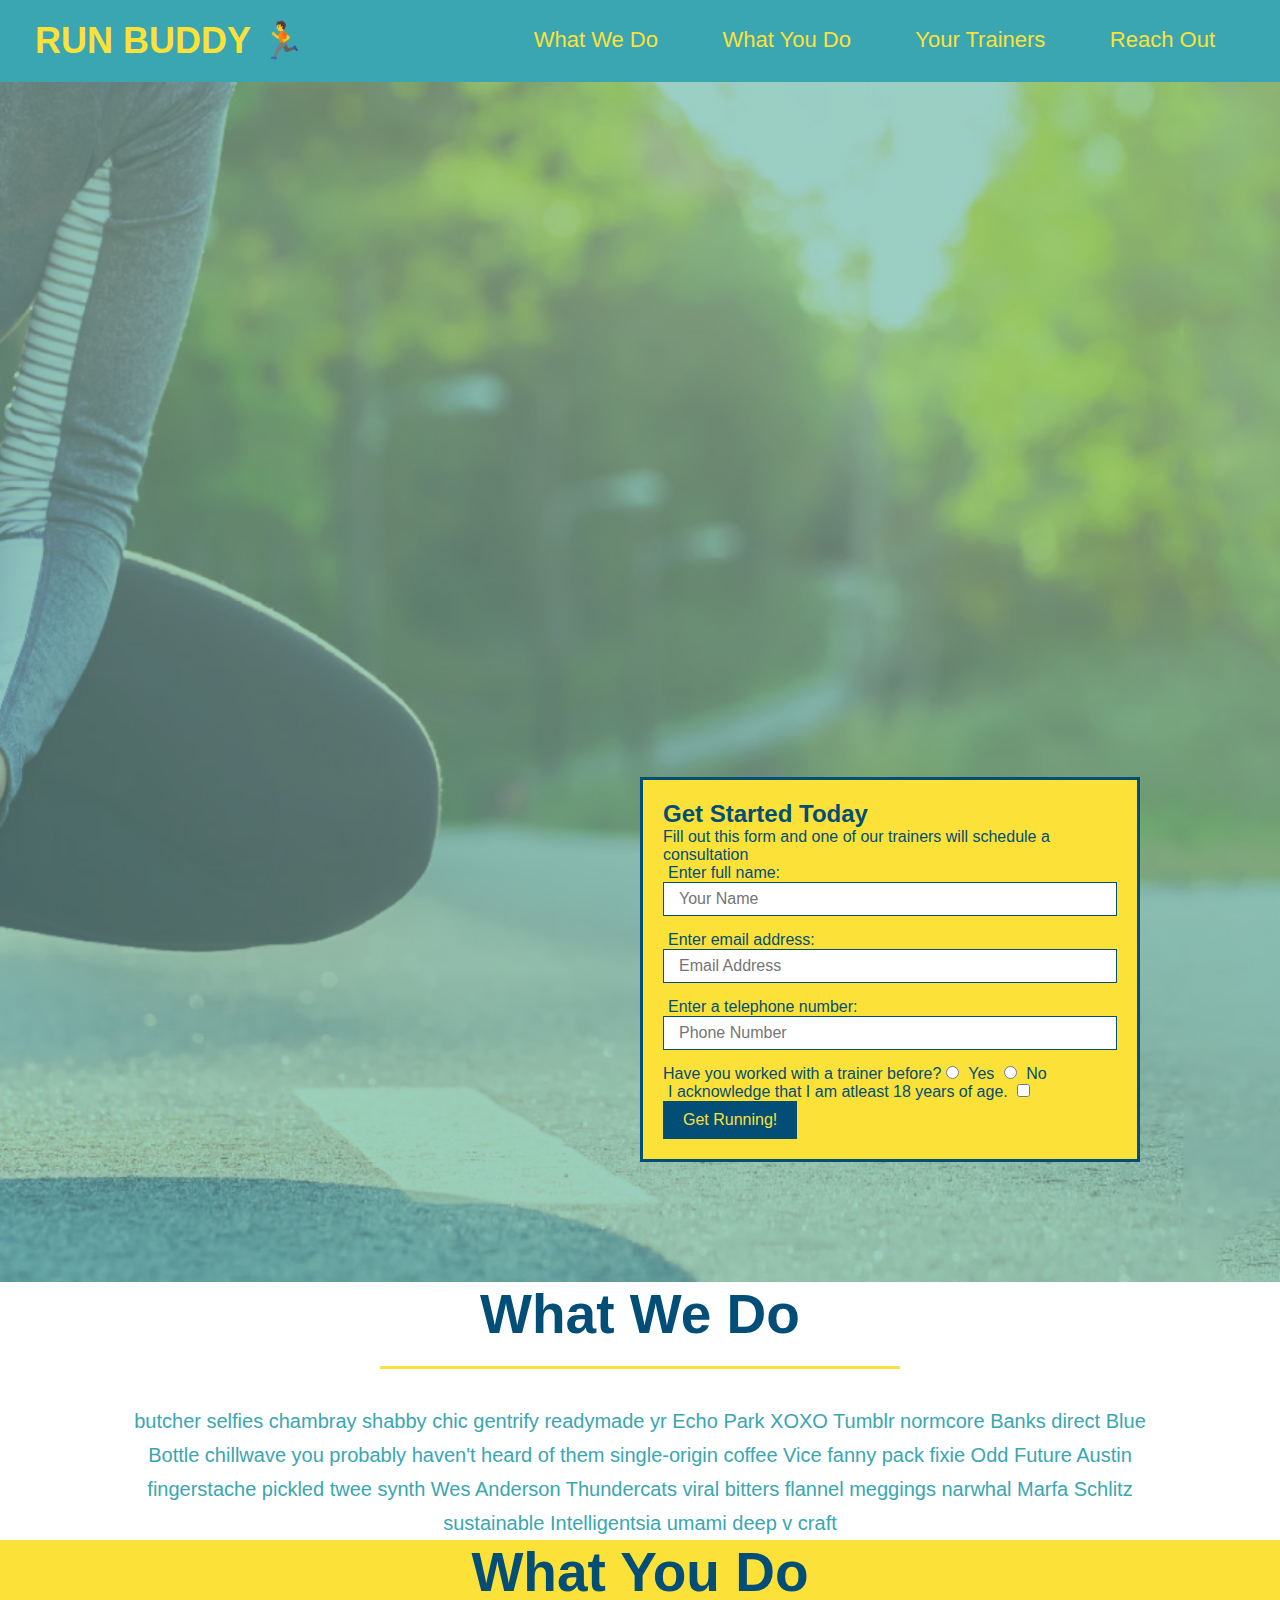
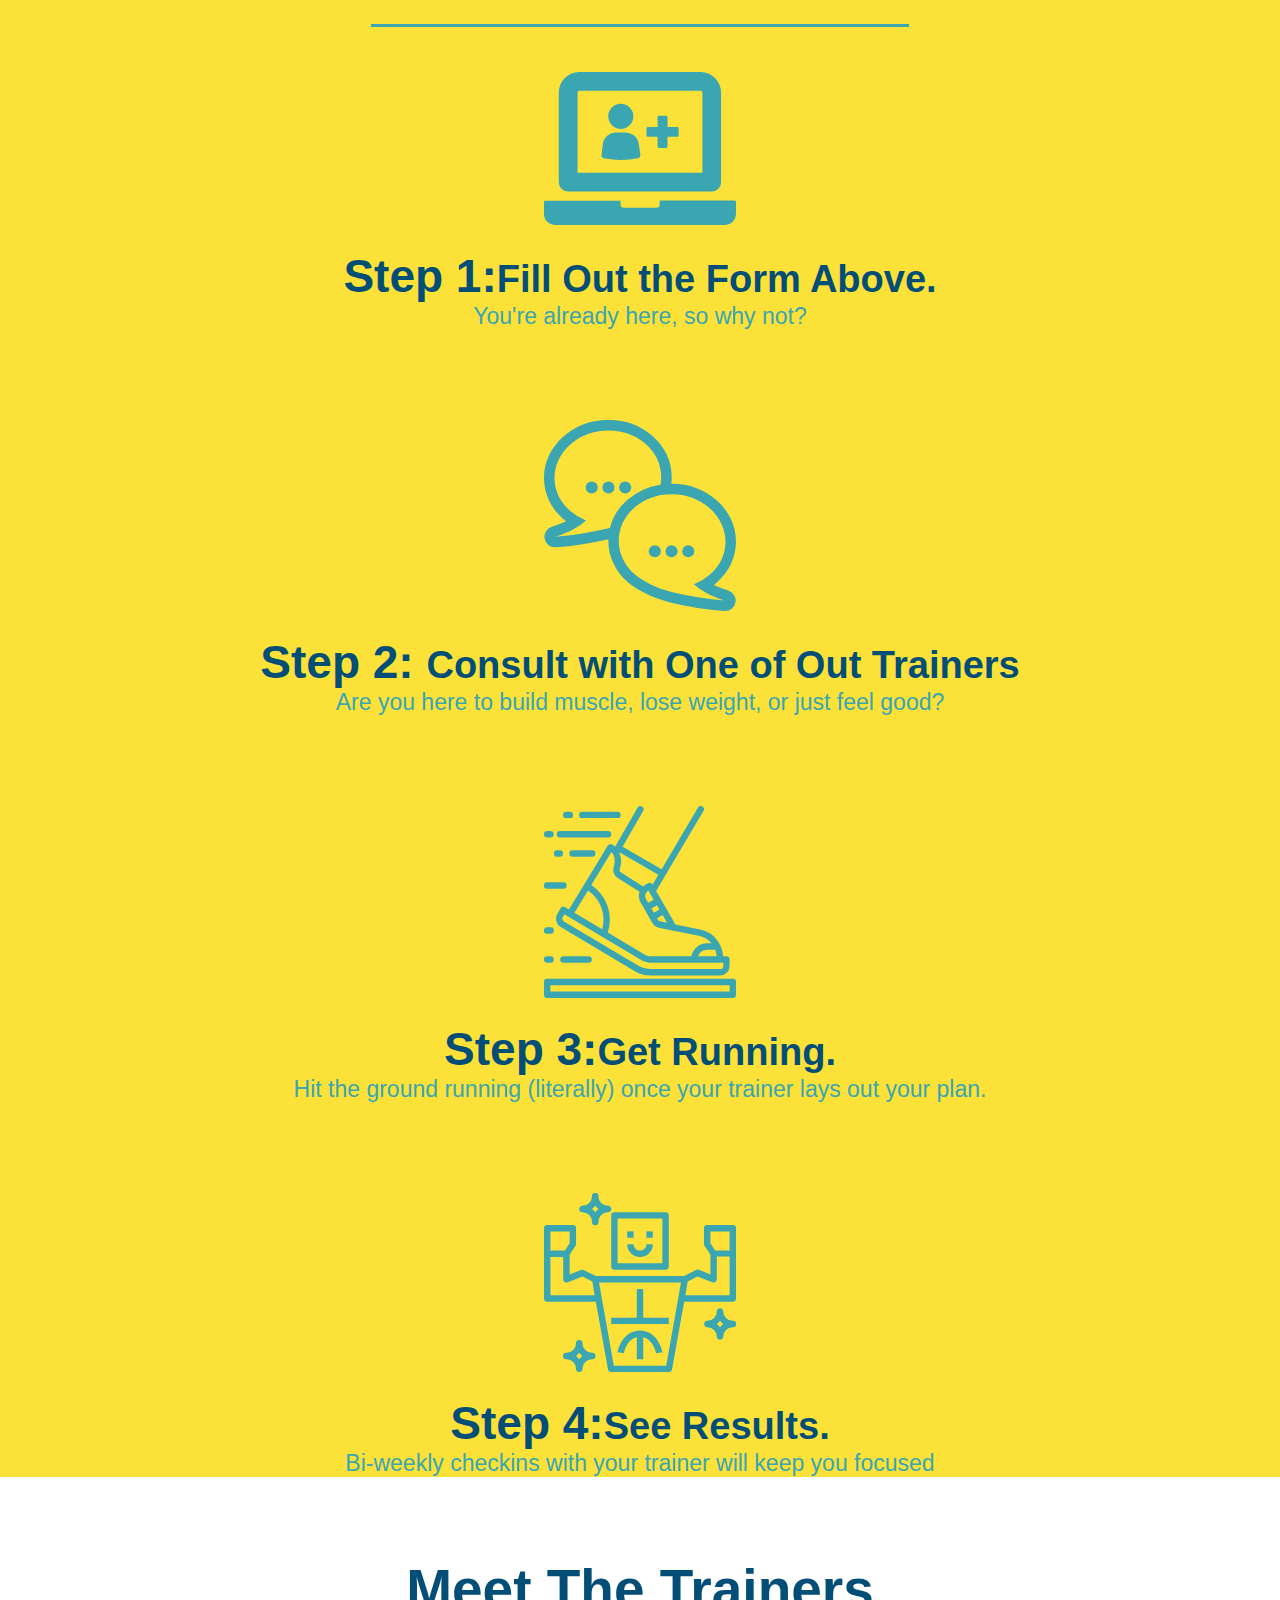
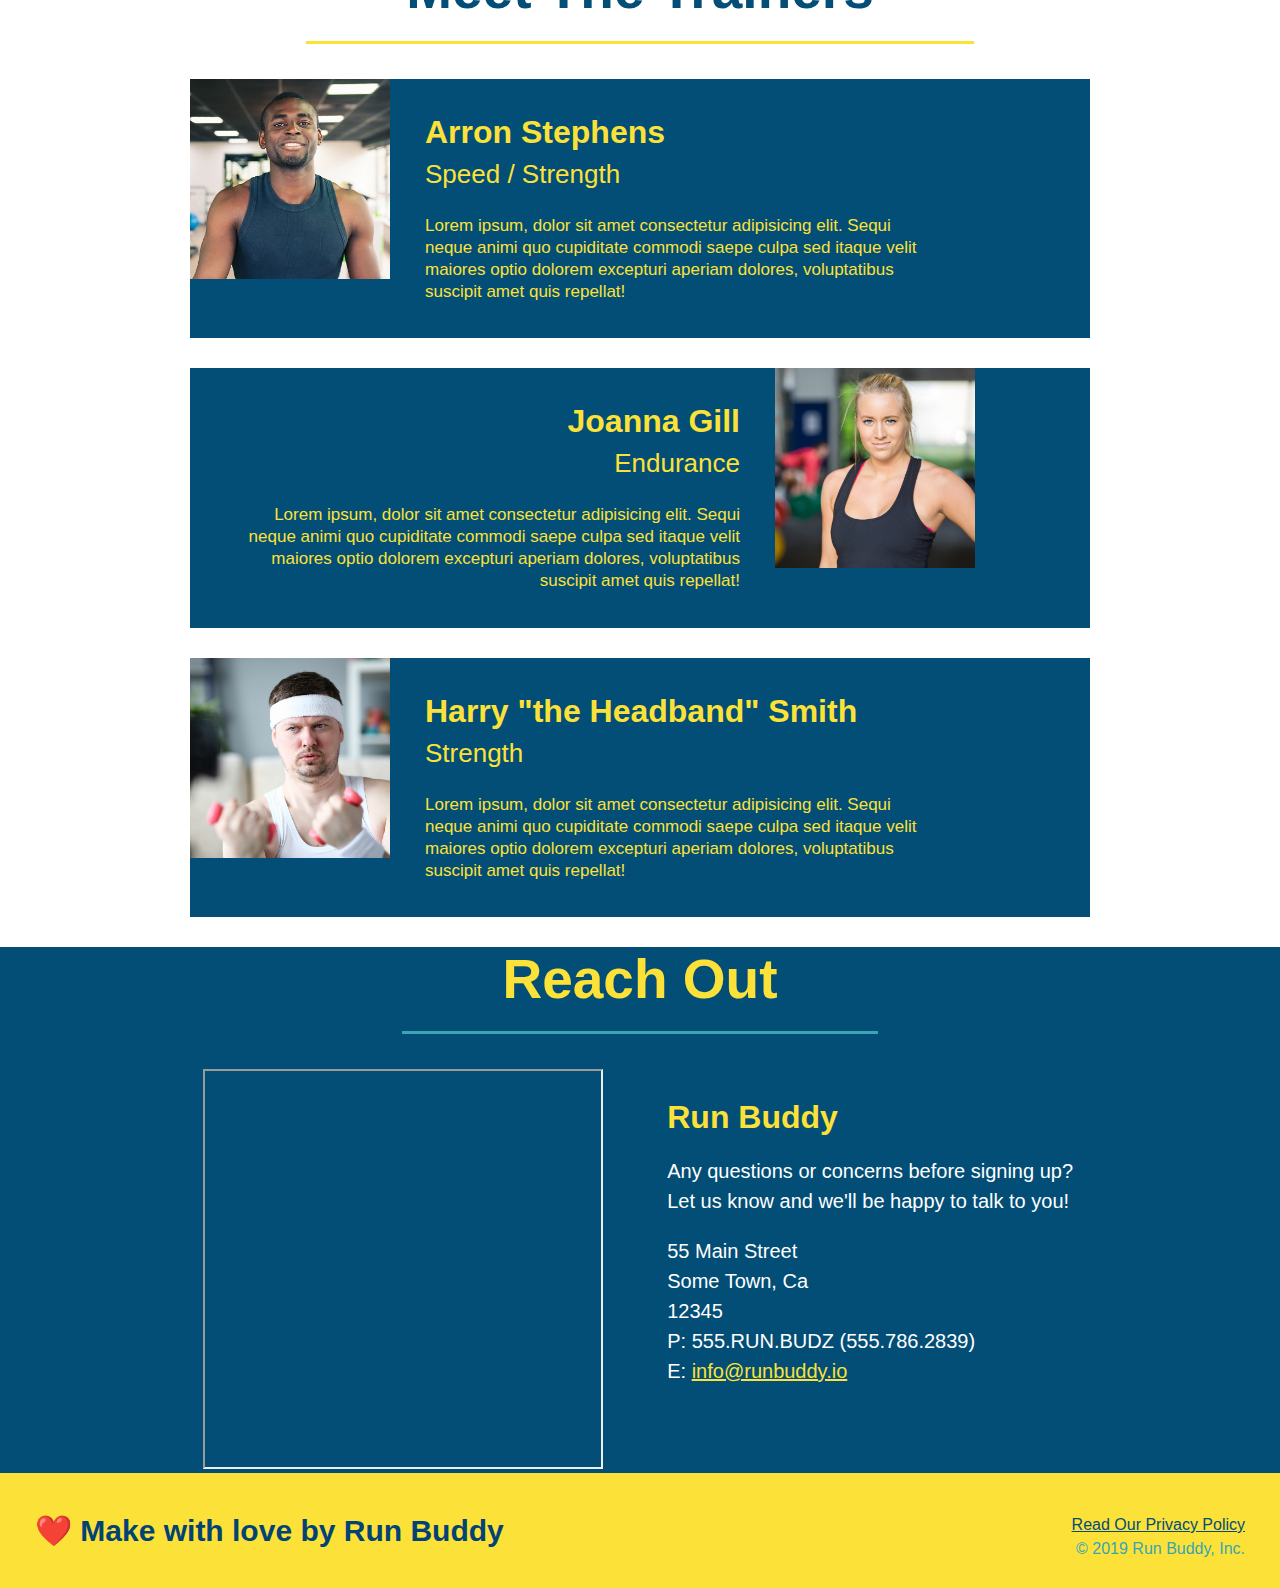
==== index.html @ ad75b72e "meet the trainers section" ====
<!DOCTYPE html>
<html lang="en">
    <head>
        <meta charset="UTF-8" />
        <title>Run Buddy</title>
        <link rel="stylesheet" href="./assets/css/style.css"/>
    </head>
    <body>
        <!--navigation -->
    <header>
        <h1> 
            <a href="/">RUN BUDDY 🏃</a>
        </h1>
        <nav>
            <!-- Unordered list element-->
            <ul>
                <!-- List item element-->
                <li>
                    <!-- Anchor element-->
                    <a href="#what-we-do">What We Do</a>
                </li>
                <li>
                    <a href="#what-you-do">What You Do</a>
                </li>
                <li>
                    <a href="#your-trainers">Your Trainers</a>
                </li>
                <li>
                    <a href="#reach-out">Reach Out</a>
                </li>
            </ul>
        </nav>
        </header>
        <!--hero/jumbotron-->
        <section class="hero">
            <div class="hero-form">
                <h3> Get Started Today</h3>
                <p> Fill out this form and one of our trainers will schedule a consultation</p>
                <!--Add form element-->
                <form>
                    <label for="name">Enter full name:</label>
                    <input type="text" placeholder="Your Name" name="name" id="name" class="form-input" />
                    <label for="email">Enter email address:</label>
                    <input type="email" placeholder="Email Address" name="email" id="email" class="form-input" />
                    <label for="phone"> Enter a telephone number:</label>
                    <input type="tel" placeholder="Phone Number" name="phone" id="phone" class="form-input" />
                    <p>
                        Have you worked with a trainer before?
                        <input type="radio" name="trainer-confirm" id="trainer-yes" />
                        <label for="trainer-yes">Yes</label>
                        <input type="radio" name="trainer-confirm" id="trainer-no" />
                        <label for="trainer-no">No</label>
                    </p>
                    <p>
                        <label for="checkbox" >
                            I acknowledge that I am atleast 18 years of age.
                        </label>
                        <input type="checkbox" name="age-confirm" id="checkbox" />
                    </p>
                    <button type="submit">
                        Get Running!
                    </button>
                </form>
            </div>
        </section>
        <!--end hero-->
    
        <!-- "what we do " section-->
        <section id="what-we-do"  class="intro">
            <h2 class="section-title primary-border">What We Do</h2>
            <p> 
                butcher selfies chambray shabby chic gentrify readymade yr Echo Park XOXO Tumblr normcore Banks direct Blue Bottle chillwave you probably haven't heard of them single-origin coffee Vice fanny pack fixie Odd Future Austin fingerstache pickled twee synth Wes Anderson Thundercats viral bitters flannel meggings narwhal Marfa Schlitz sustainable Intelligentsia umami deep v craft 
            </p>
        </section>
        <!--"what you do" section-->
        <section id="what-you-do" class="steps">
            <h2 class="section-title secondary-border">What You Do</h2>
            <div>
                <img src="./assets/images/step-1.svg" alt="" />
                <h3>Step 1:<span>Fill Out the Form Above.</span></h3>
                <p> You're already here, so why not?</p>
            </div>
                <img src="./assets/images/step-2.svg" alt="" />
                <h3>Step 2: <span>Consult with One of Out Trainers</span></h3>
            <div>  
                <p>Are you here to build muscle, lose weight, or just feel good?</p>
            </div>

            <div>
                <img src="./assets/images/step-3.svg" alt="" />
                <h3>Step 3:<span>Get Running.</span></h3>
                <p> Hit the ground running (literally) once your trainer lays out your plan.</p>
            </div>

            <div>
                <img src="./assets/images/step-4.svg" alt="" />
                <h3>Step 4:<span>See Results.</span></h3>
                <p> Bi-weekly checkins with your trainer will keep you focused</p>
            </div>
        </section>
        <!--"meet the trainers" section-->
        <section id="your-trainers" class="trainers">
            <h2 class="section-title primary-border">Meet The Trainers</h2>
          <article class="trainer">
            <img src="./assets/images/trainer-1.jpg"  alt="Aaron Stephens in his workout clothes, ready to pump iron" />
            <div class="trainer-bio text-left">
                <h3> Arron Stephens</h3>
                <h4> Speed / Strength</h4>
                <p>Lorem ipsum, dolor sit amet consectetur adipisicing elit. Sequi neque animi quo cupiditate commodi saepe culpa sed
                    itaque velit maiores optio dolorem excepturi aperiam dolores, voluptatibus suscipit amet quis repellat! 
                </p>
            </div>
            </article>
            <!-- second trainer bio-->
            <article class="trainer">
                <div class="trainer-bio text-right">
                    <h3>Joanna Gill</h3>
                    <h4>Endurance</h4>
                    <p>
                        Lorem ipsum, dolor sit amet consectetur adipisicing elit. Sequi neque animi quo cupiditate commodi saepe culpa sed
                        itaque velit maiores optio dolorem excepturi aperiam dolores, voluptatibus suscipit amet quis repellat! 
                    </p>
                </div>
                <img src="./assets/images/trainer-2.jpg" alt="Joanna Gill cooling off after a workout" />
            </article>
            <!-- third trainer bio-->
            <article class="trainer">
                <img src="./assets/images/trainer-3.jpg" alt="Harry Smith wearing a headband and lifting comically small pink weights" />
                <div class="trainer-bio text-left">
                    <h3> Harry "the Headband" Smith</h3>
                    <h4> Strength</h4>
                    <p>
                        Lorem ipsum, dolor sit amet consectetur adipisicing elit. Sequi neque animi quo cupiditate commodi saepe culpa sed
      itaque velit maiores optio dolorem excepturi aperiam dolores, voluptatibus suscipit amet quis repellat!
                    </p>
                </div>
            </article>
        </section>
        <!--"reach out" section-->
        <section id="=reach-out" class="contact"> 
            <h2 class="section-title secondary-border">Reach Out</h2>
            <div class="contact-info">
                <iframe src="https://www.google.com/maps/embed?pb=!1m18!1m12!1m3!1d3441.4846990700703!2d-97.77592808585554!3d30.393987181756525!2m3!1f0!2f0!3f0!3m2!1i1024!2i768!4f13.1!3m3!1m2!1s0x8644cca6042934e1%3A0x5cd201a4d07d6ca4!2s8803%20Spicebrush%20Dr%2C%20Austin%2C%20TX%2078759!5e0!3m2!1sen!2sus!4v1632350026989!5m2!1sen!2sus" \>
                        style="border:0;"
                        allowfullscreen=""
                        loading="lazy"
                </iframe>
            <div>  
                <h3>Run Buddy</h3>
                <p>
                    Any questions or concerns before signing up?
                    <br /> 
                    Let us know and we'll be happy to talk to you!
                </p>
                <address>
                    55 Main Street <br/>
                    Some Town, Ca <br/>
                    12345<br/>
                    P: 555.RUN.BUDZ (555.786.2839)<br/>
                    E: <a href="malito:info@runbuddy.io">info@runbuddy.io</a>
                </address>
                </div>
            </div>
        </section>
        <footer>
            <h2>❤️ Make with love by Run Buddy</h2>
            <div>
                <a href="#">Read Our Privacy Policy</a><br />
                &copy; 2019 Run Buddy, Inc.
            </div>
        </footer>
    </body>
    
</html>
---- assets/css/style.css ----
* {
    margin: 0;
    padding: 0;
    box-sizing: border-box;
}

body{
    /* more on this crazy alphanumerical value in a minute! */
  color: #39a6b2;
  font-family: Helvetica, Arial, sans-serif;
}

/*apply stlyes to <header> */
header {
    padding: 20px 35px;
    background-color: #39a6b2;
}

header h1 {
    font-weight: bold;
    font-size: 36px;
    color: #fce138;
    margin: 0;
}

header a {
    text-decoration: none;
    color:#fce138;
}
header nav {
    float: right;
    margin: 7px 0;
}

header nav ul li {
    display: inline;
}
header nav ul li a {
    margin: 0 30px;
    font-weight: lighter;
    font-size: 22px;
}
header h1 {
    font-weight: bold;
    font-size: 36px;
    color: #fce138;
    margin: 0;
    display: inline;  
}
footer {
    background: #fce138;
    width: 100%;
    padding: 40px 35px;
}
footer h2 {
    display: inline;
    color: #024376;
    font-size: 30px;
    margin: 0;
}
footer div {
    float: right;
    line-height: 1.5;
    text-align: right;
}
footer a {
    color: #024e76;
}
/* Hero Style Start */
.hero {
    background-image: url("../images/hero-bg.jpeg");
    padding: 600px;
    background-size: cover;
    background-position: center;
    position: relative;
}
/*Hero Style End */

/* Hero Form style start */
.hero-form {
    border: 3px solid #024e76;
    background-color: #fce138;
    padding: 20px;
    width: 500px;
    color: #024e76;
    position: absolute;
    bottom: 120px;
    right: 140px;
    
}

.hero-form h3 {
    font-size: 24px;
    margin: 0;
}

.hero-form p {
    margin: 5px 0 15 px 0;
}
.form-input {
    border: 1px solid #024e76;
    display:block;
    padding: 7px 15px;
    font-size: 16px;
    color:  #024e76;
    width: 100%;
    margin-bottom: 15px;

}
.hero-form label {
    margin:  0 5px;
}
.hero-form button {
    color: #fce138;
    background-color: #024e76;
    border: none;
    padding: 10px 20px;
    font-size: 16px;
}


.intro {
    text-align: center;
}


.intro p {
    line-height: 1.7;
    color: #39a6b2;
    width: 80%;
    font-size: 20px;
    margin: 0 auto;
  }
  .section-title {
    font-size: 55px;
    display: inline-block;
    padding: 0 100px 20px 100px;
    border-bottom: 3px solid;
    margin-bottom: 35px;
    color: #024e76; 
}
.primary-border {
    border-color: #fce138;
}

.secondary-border {
    border-color: #39a6b2;
}

  .steps {
      text-align: center;
      background: #fce138;
  }
  .steps div {
      margin-bottom:  80px;
  }
  .steps img {
      width: 15%;
      margin: 10px 0;
  }
  .steps h3 {
      color: #024e76;
      font-size: 46px;
      margin-top: 10px;
  }
  
  .steps p {
      color: #39a6b2;
      font-size: 23px;
  }

  .steps span {
    font-size: 38px;
  }
  .trainers {
      text-align: center;
  }
.trainer {
    width: 900px;
    margin: 0 auto 30px auto;
    background: #024e76;
    color: #fce138;
    overflow: auto;
}
.trainer img {
    width: 200px;
    float: left;
}
  
.trainer-bio {
    padding:  35px;
    float: left;
    width: 65%;
}
.text-left {
    text-align: left;
}
.text-right {
    text-align: right;
}
.trainer-bio h3{
    font-size: 32px;
    margin-bottom: 8px;
}

.trainer-bio h4 {
    font-weight: lighter;
    font-size: 26px;
    margin-bottom: 25px;
}
.trainer-bio p {
    font-size: 17px;
    line-height: 1.3;
}
/*Reach Out Styles Start */
.contact {
    text-align: center;
    background: #024e76;
}
.contact h2 {
    color: #fce138;
}
.contact-info iframe {
    width: 400px;
    height: 400px;
}
.contact-info div {
    width: 410px;
    display: inline-block;
    vertical-align: top;
    text-align:left;
    margin: 30px 0 0 60px;
    color: white;
}
.contact-info h3 {
    color: #fce138;
    font-size: 32px;
}

.contact-info p, .contact-info address {
    margin: 20px 0;
    line-height: 1.5;
    font-size: 20px;
    font-style: normal;
}
.contact-info a {
    color: #fce138;
}
/* REACH OUT STLYES END */
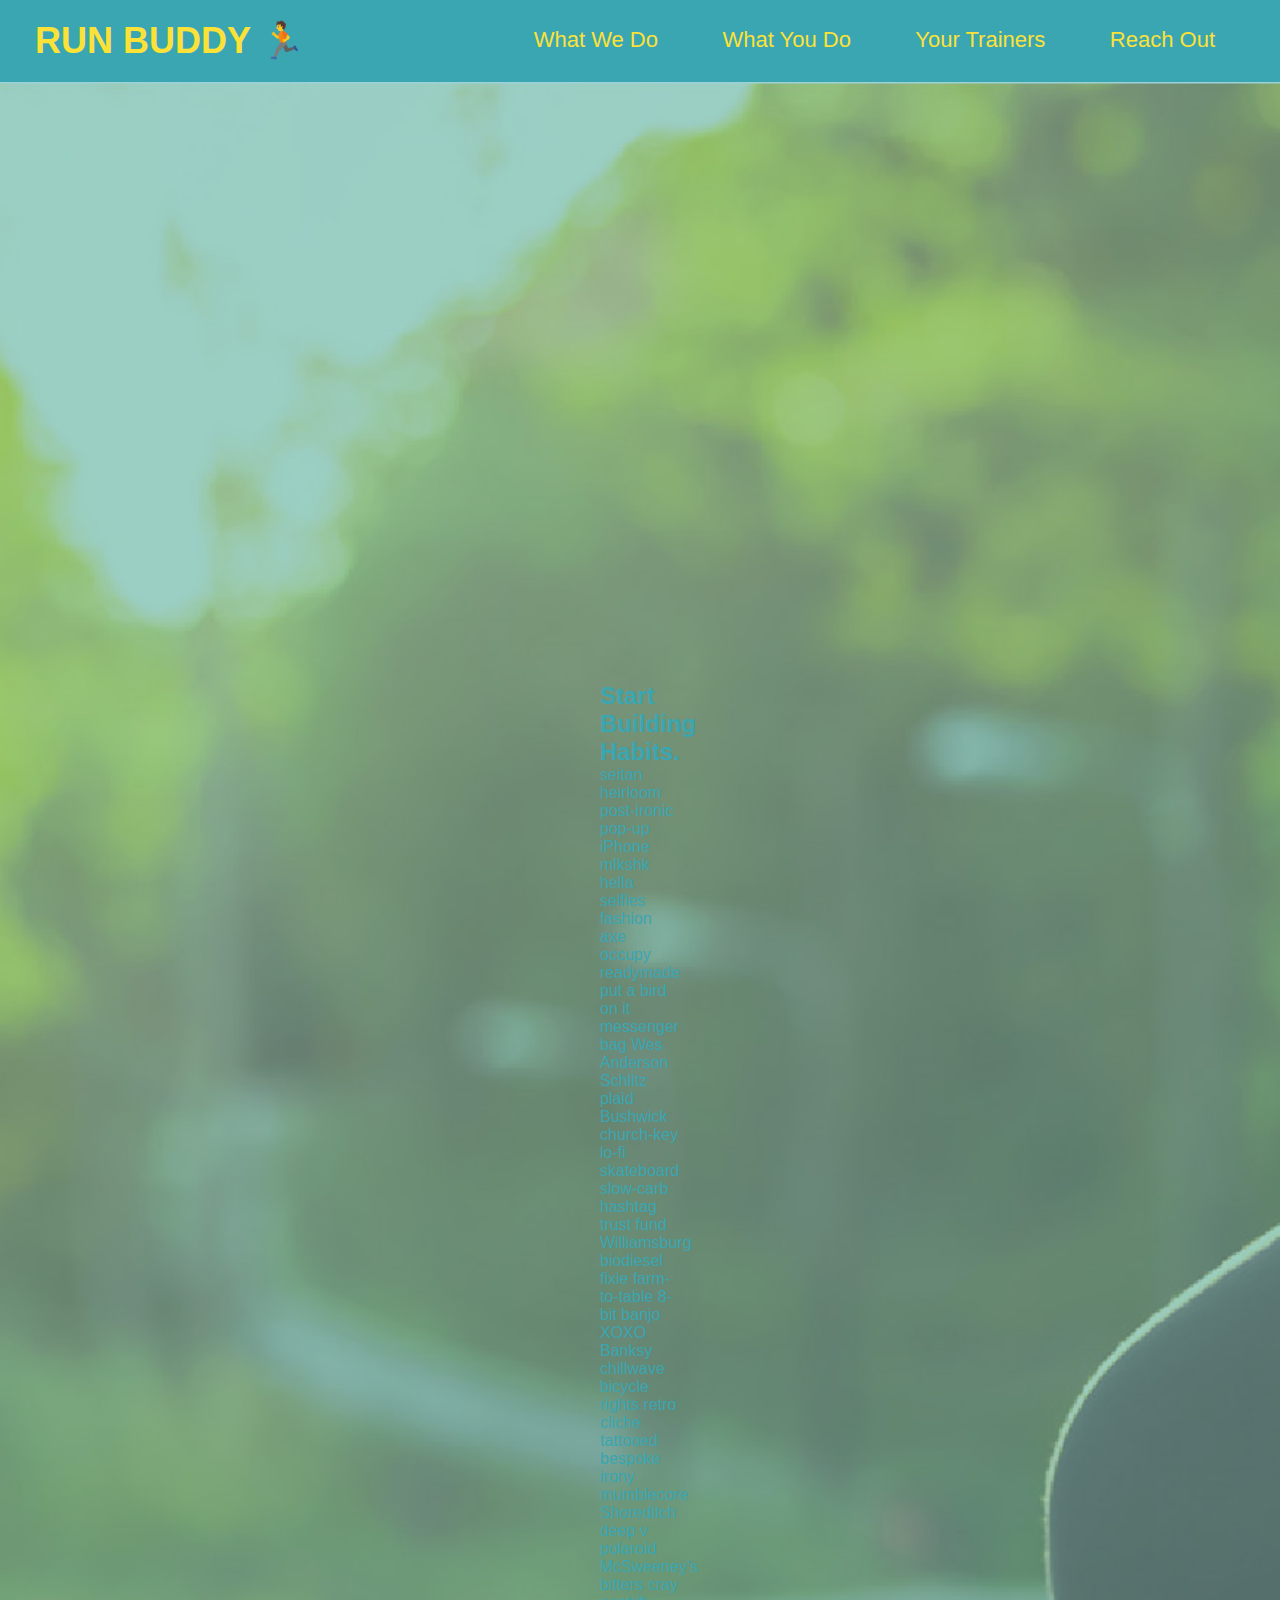
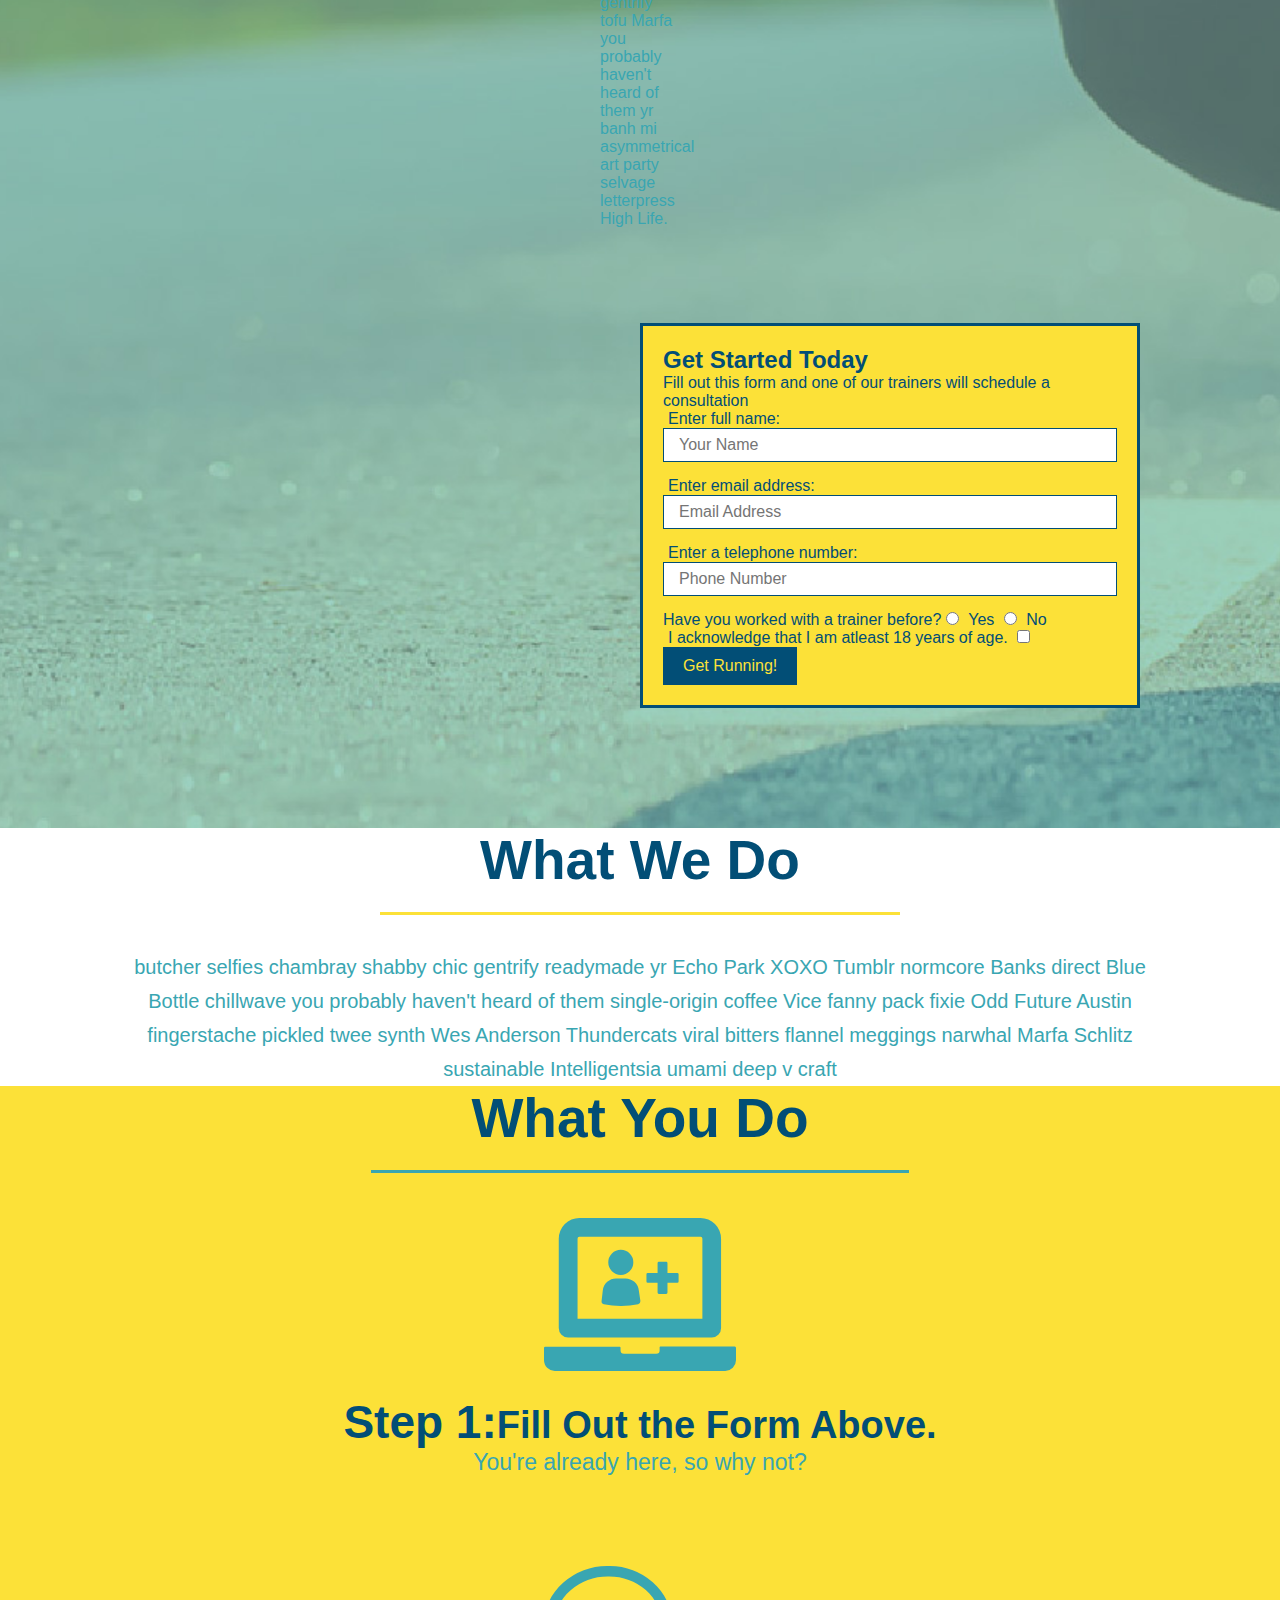
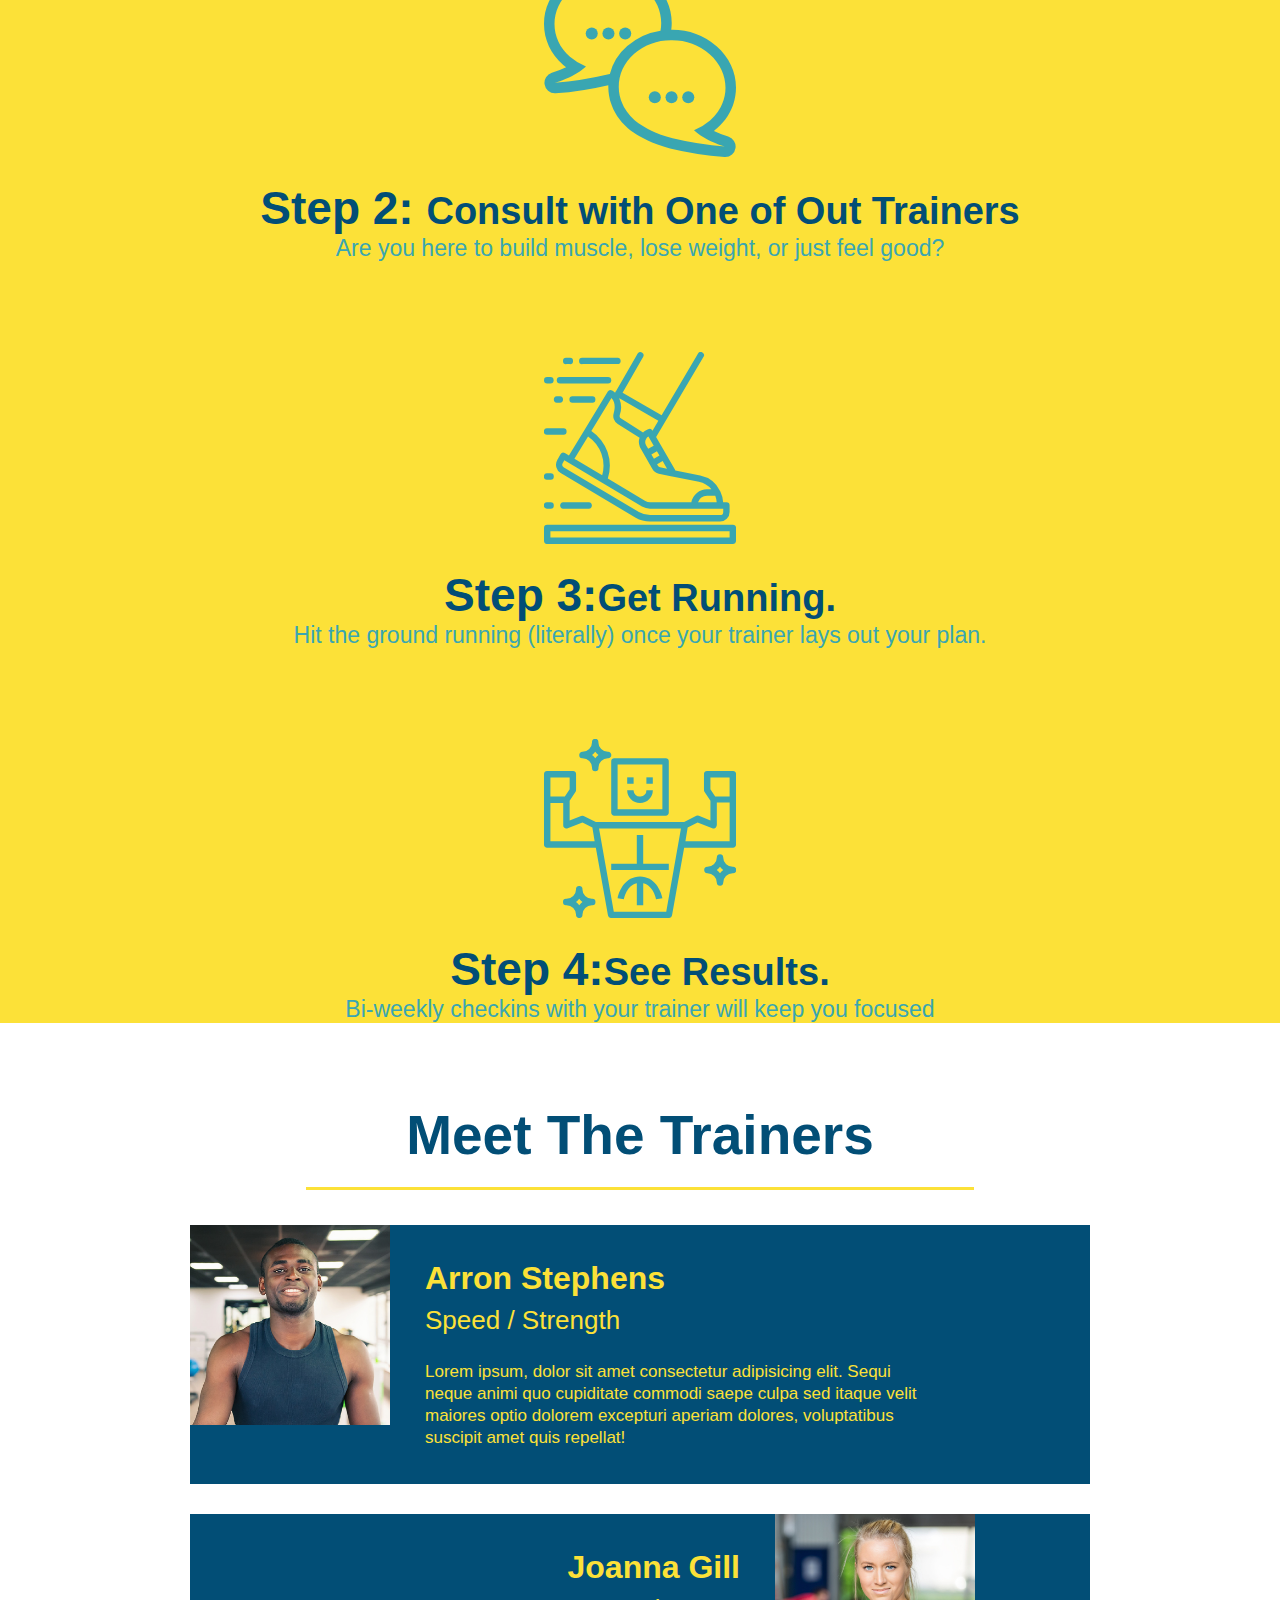
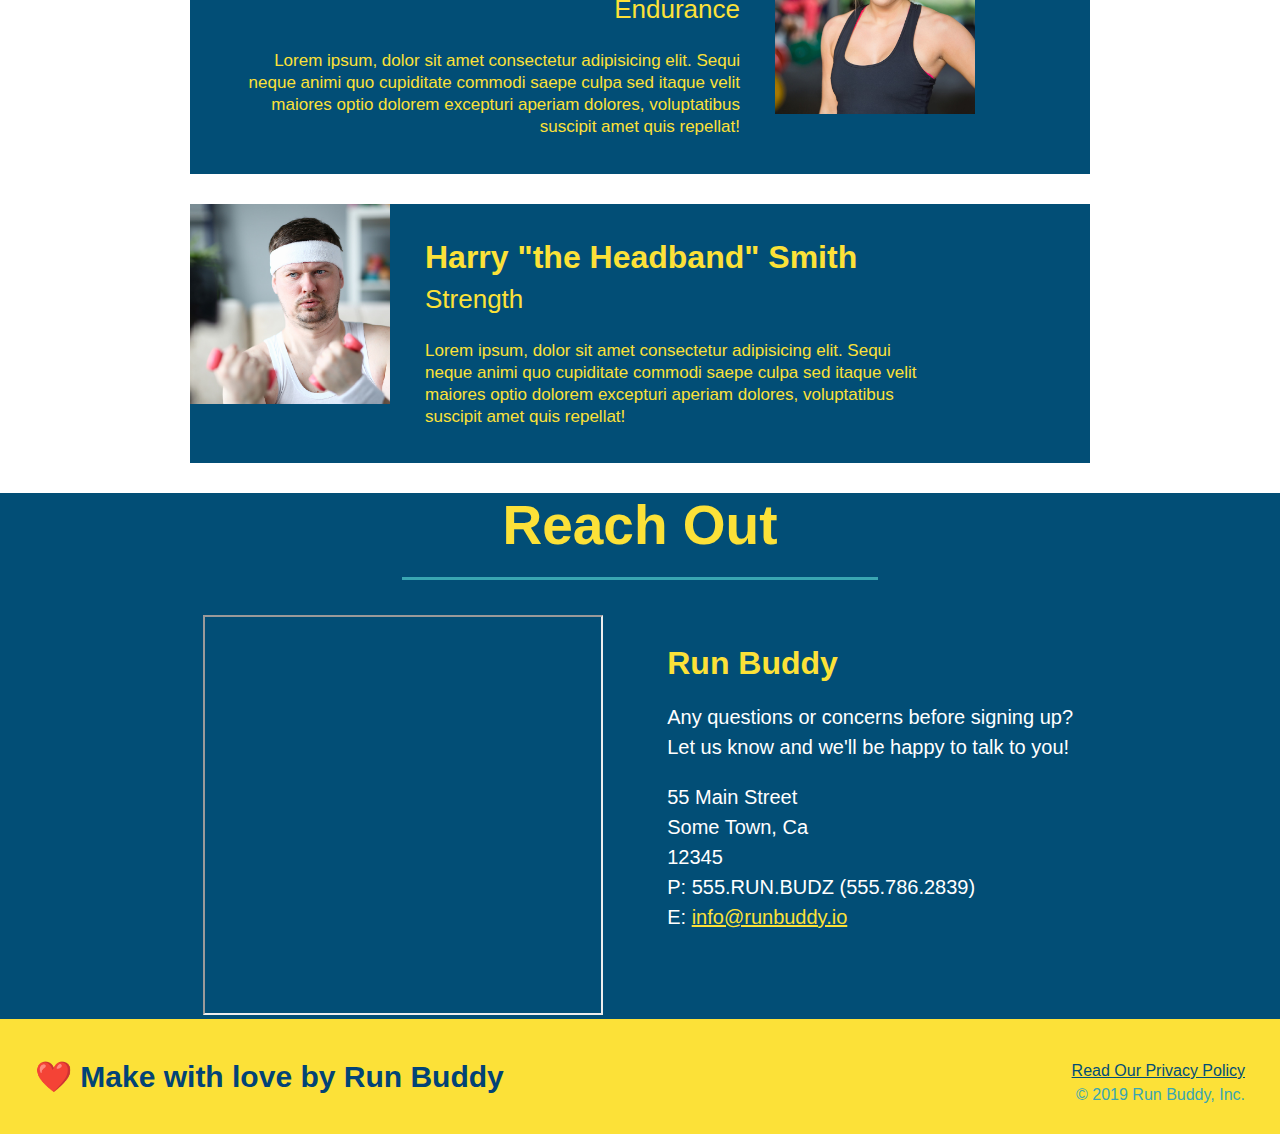
==== commit 7bf333c0: "add content to hero, replace image" ====
--- a/index.html
+++ b/index.html
@@ -33,6 +33,12 @@
         </header>
         <!--hero/jumbotron-->
         <section class="hero">
+            <div class="hero-cta">
+                <h2>Start Building Habits.</h2>
+                <p>
+                    seitan heirloom post-ironic pop-up iPhone mlkshk hella selfies fashion axe occupy readymade put a bird on it messenger bag Wes Anderson Schlitz plaid Bushwick church-key lo-fi skateboard slow-carb hashtag trust fund Williamsburg biodiesel fixie farm-to-table 8-bit banjo XOXO Banksy chillwave bicycle rights retro cliche tattooed bespoke irony mumblecore Shoreditch deep v polaroid McSweeney's bitters cray gentrify tofu Marfa you probably haven't heard of them yr banh mi asymmetrical art party selvage letterpress High Life.   
+                </p>
+            </div>
             <div class="hero-form">
                 <h3> Get Started Today</h3>
                 <p> Fill out this form and one of our trainers will schedule a consultation</p>
--- a/assets/css/style.css
+++ b/assets/css/style.css
@@ -65,6 +65,9 @@
 }
 footer a {
     color: #024e76;
+}
+.section {
+    padding: 60px;
 }
 /* Hero Style Start */
 .hero {
@@ -74,6 +77,7 @@
     background-position: center;
     position: relative;
 }
+
 /*Hero Style End */
 
 /* Hero Form style start */
@@ -131,6 +135,32 @@
     font-size: 20px;
     margin: 0 auto;
   }
+
+  .steps {
+      text-align: center;
+      background: #fce138;
+  }
+  .steps div {
+      margin-bottom:  80px;
+  }
+  .steps img {
+      width: 15%;
+      margin: 10px 0;
+  }
+  .steps h3 {
+      color: #024e76;
+      font-size: 46px;
+      margin-top: 10px;
+  }
+  
+  .steps p {
+      color: #39a6b2;
+      font-size: 23px;
+  }
+
+  .steps span {
+    font-size: 38px;
+  }
   .section-title {
     font-size: 55px;
     display: inline-block;
@@ -147,32 +177,7 @@
     border-color: #39a6b2;
 }
 
-  .steps {
-      text-align: center;
-      background: #fce138;
-  }
-  .steps div {
-      margin-bottom:  80px;
-  }
-  .steps img {
-      width: 15%;
-      margin: 10px 0;
-  }
-  .steps h3 {
-      color: #024e76;
-      font-size: 46px;
-      margin-top: 10px;
-  }
-  
-  .steps p {
-      color: #39a6b2;
-      font-size: 23px;
-  }
-
-  .steps span {
-    font-size: 38px;
-  }
-  .trainers {
+.trainers {
       text-align: center;
   }
 .trainer {
@@ -192,12 +197,7 @@
     float: left;
     width: 65%;
 }
-.text-left {
-    text-align: left;
-}
-.text-right {
-    text-align: right;
-}
+
 .trainer-bio h3{
     font-size: 32px;
     margin-bottom: 8px;
@@ -208,6 +208,13 @@
     font-size: 26px;
     margin-bottom: 25px;
 }
+.text-left {
+    text-align: left;
+}
+.text-right {
+    text-align: right;
+}
+
 .trainer-bio p {
     font-size: 17px;
     line-height: 1.3;
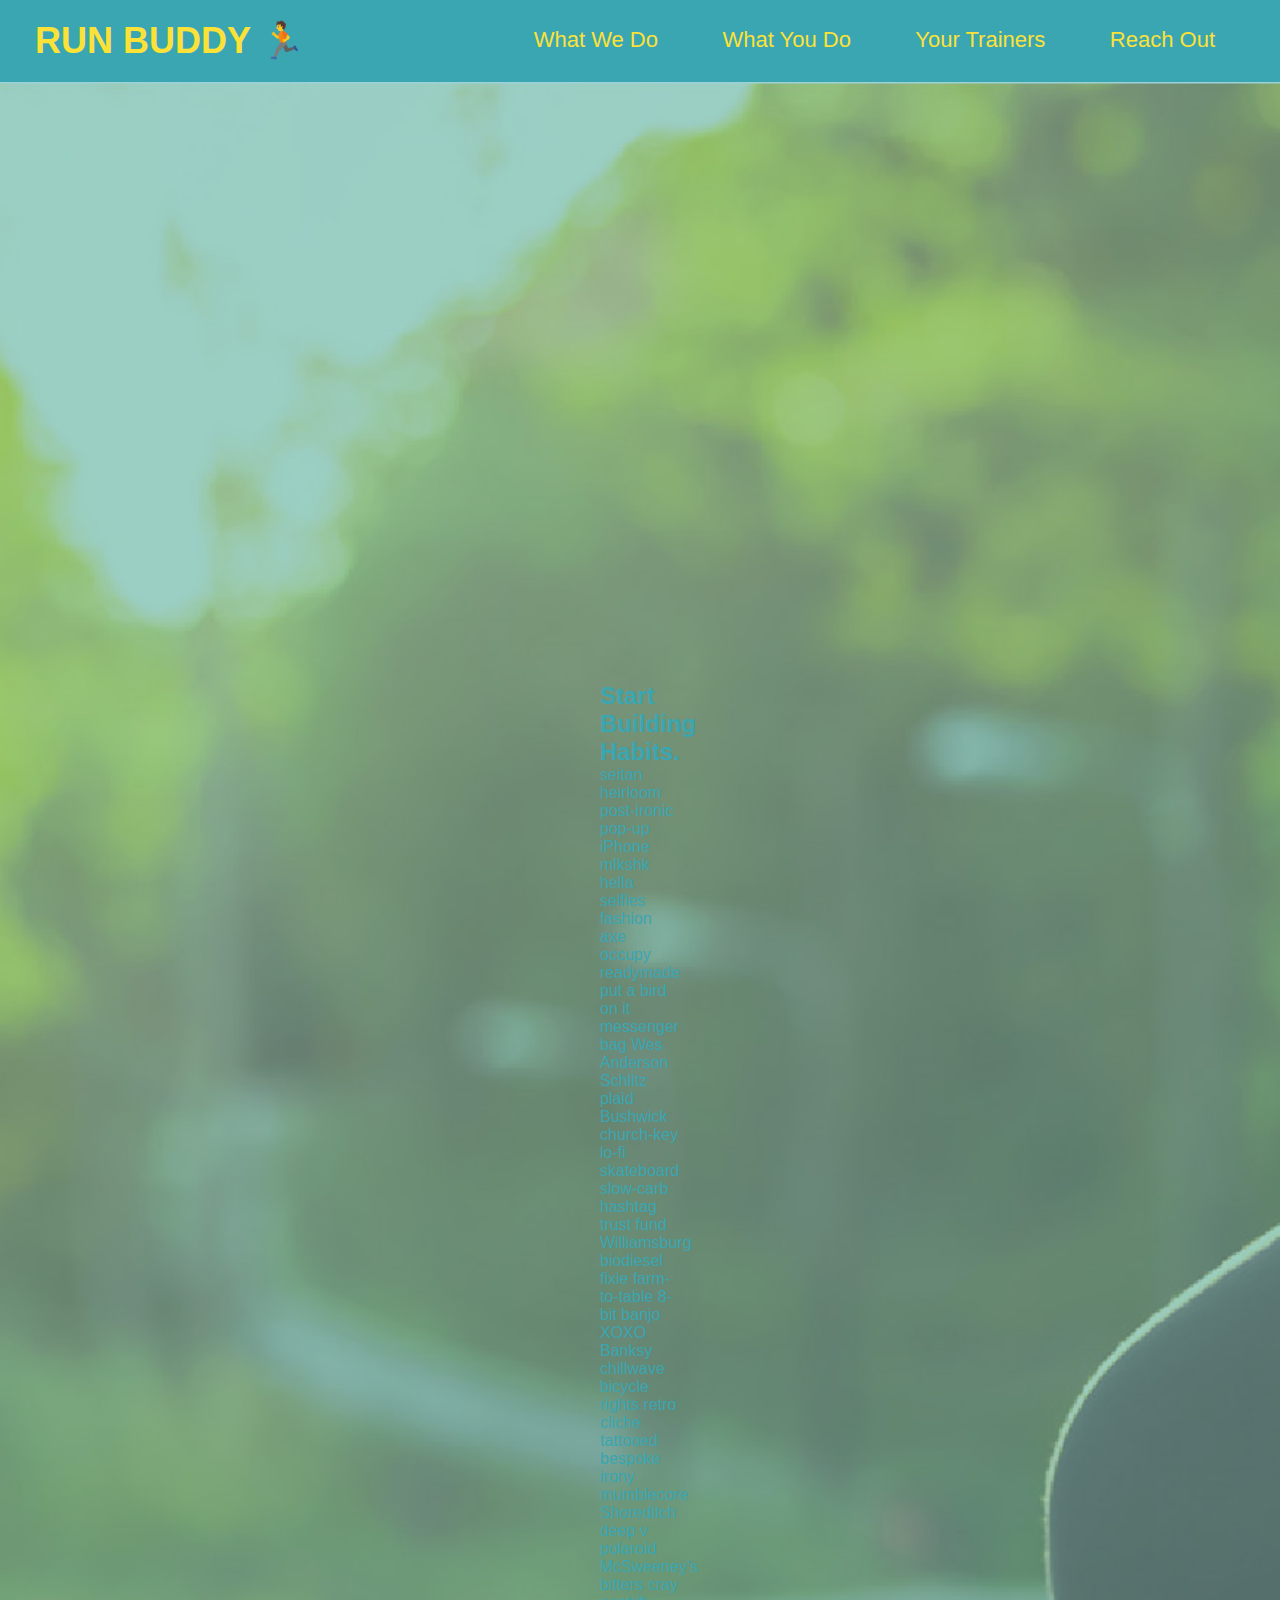
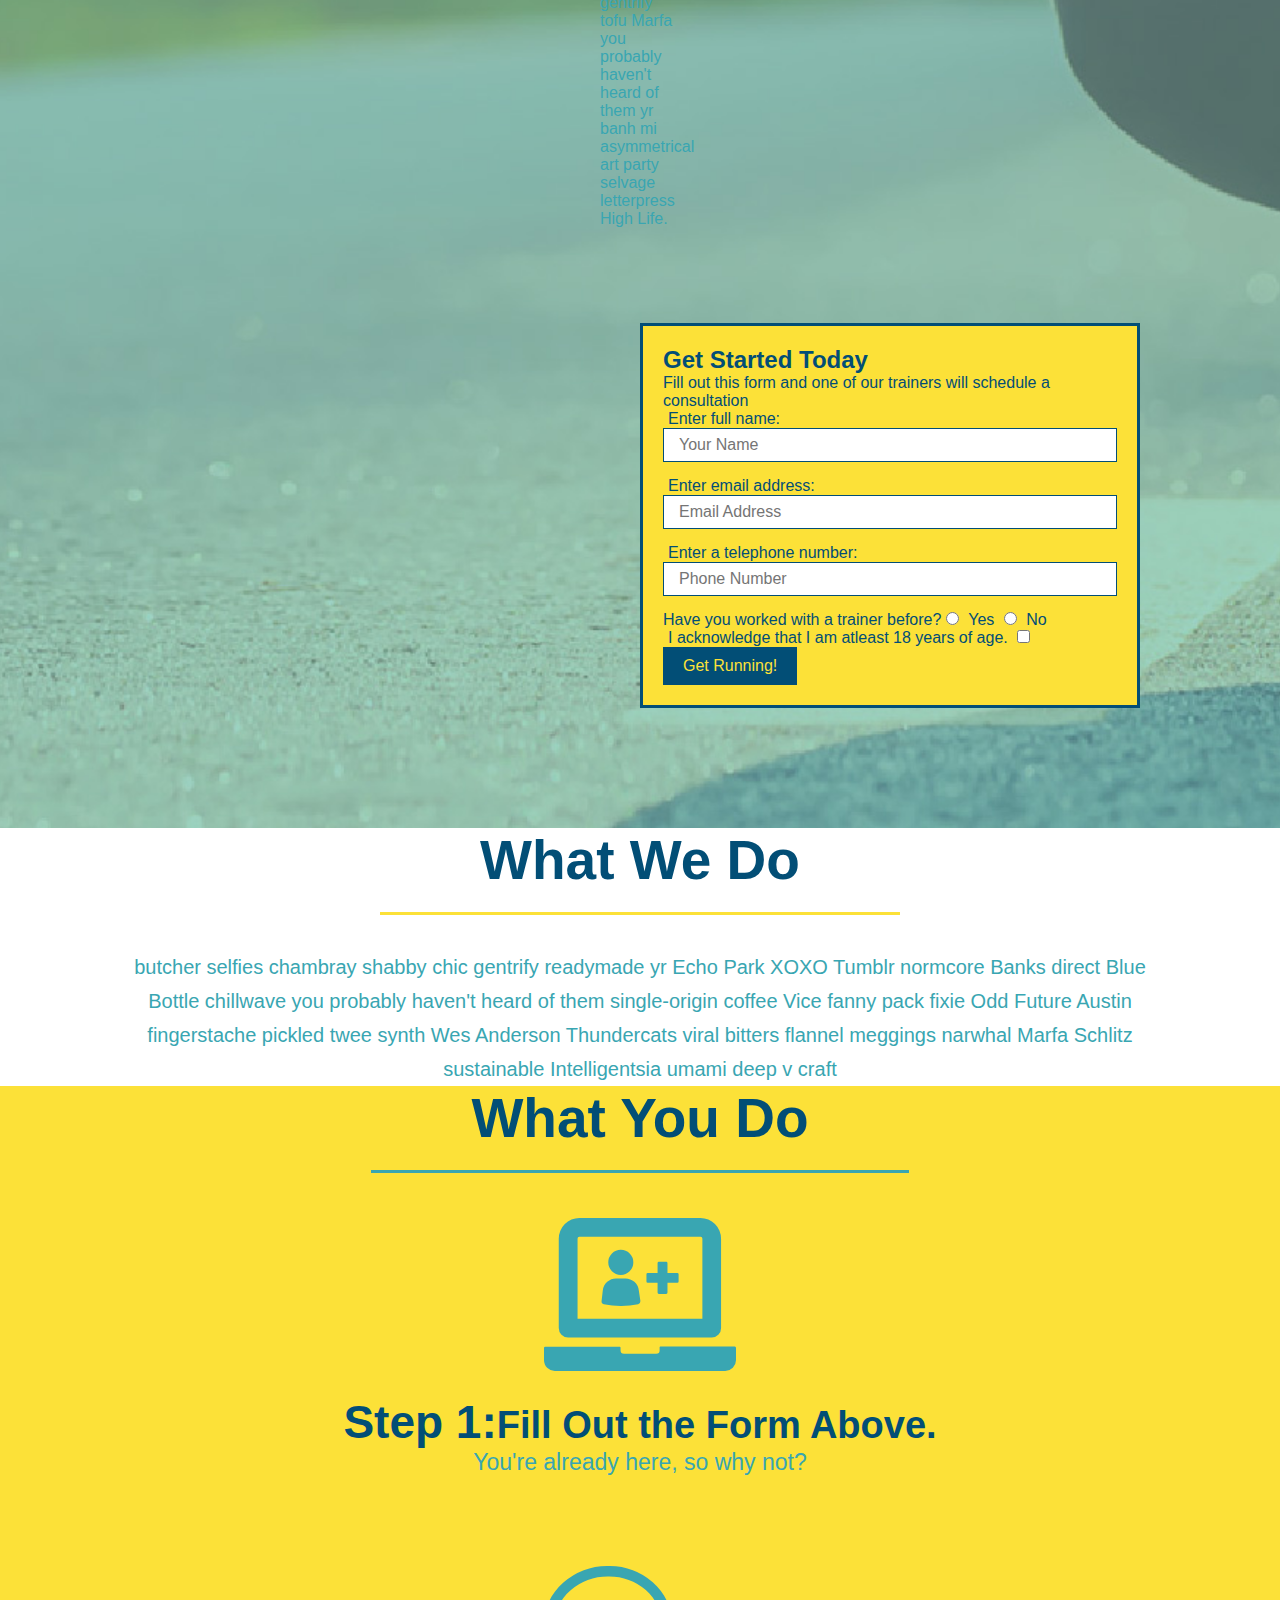
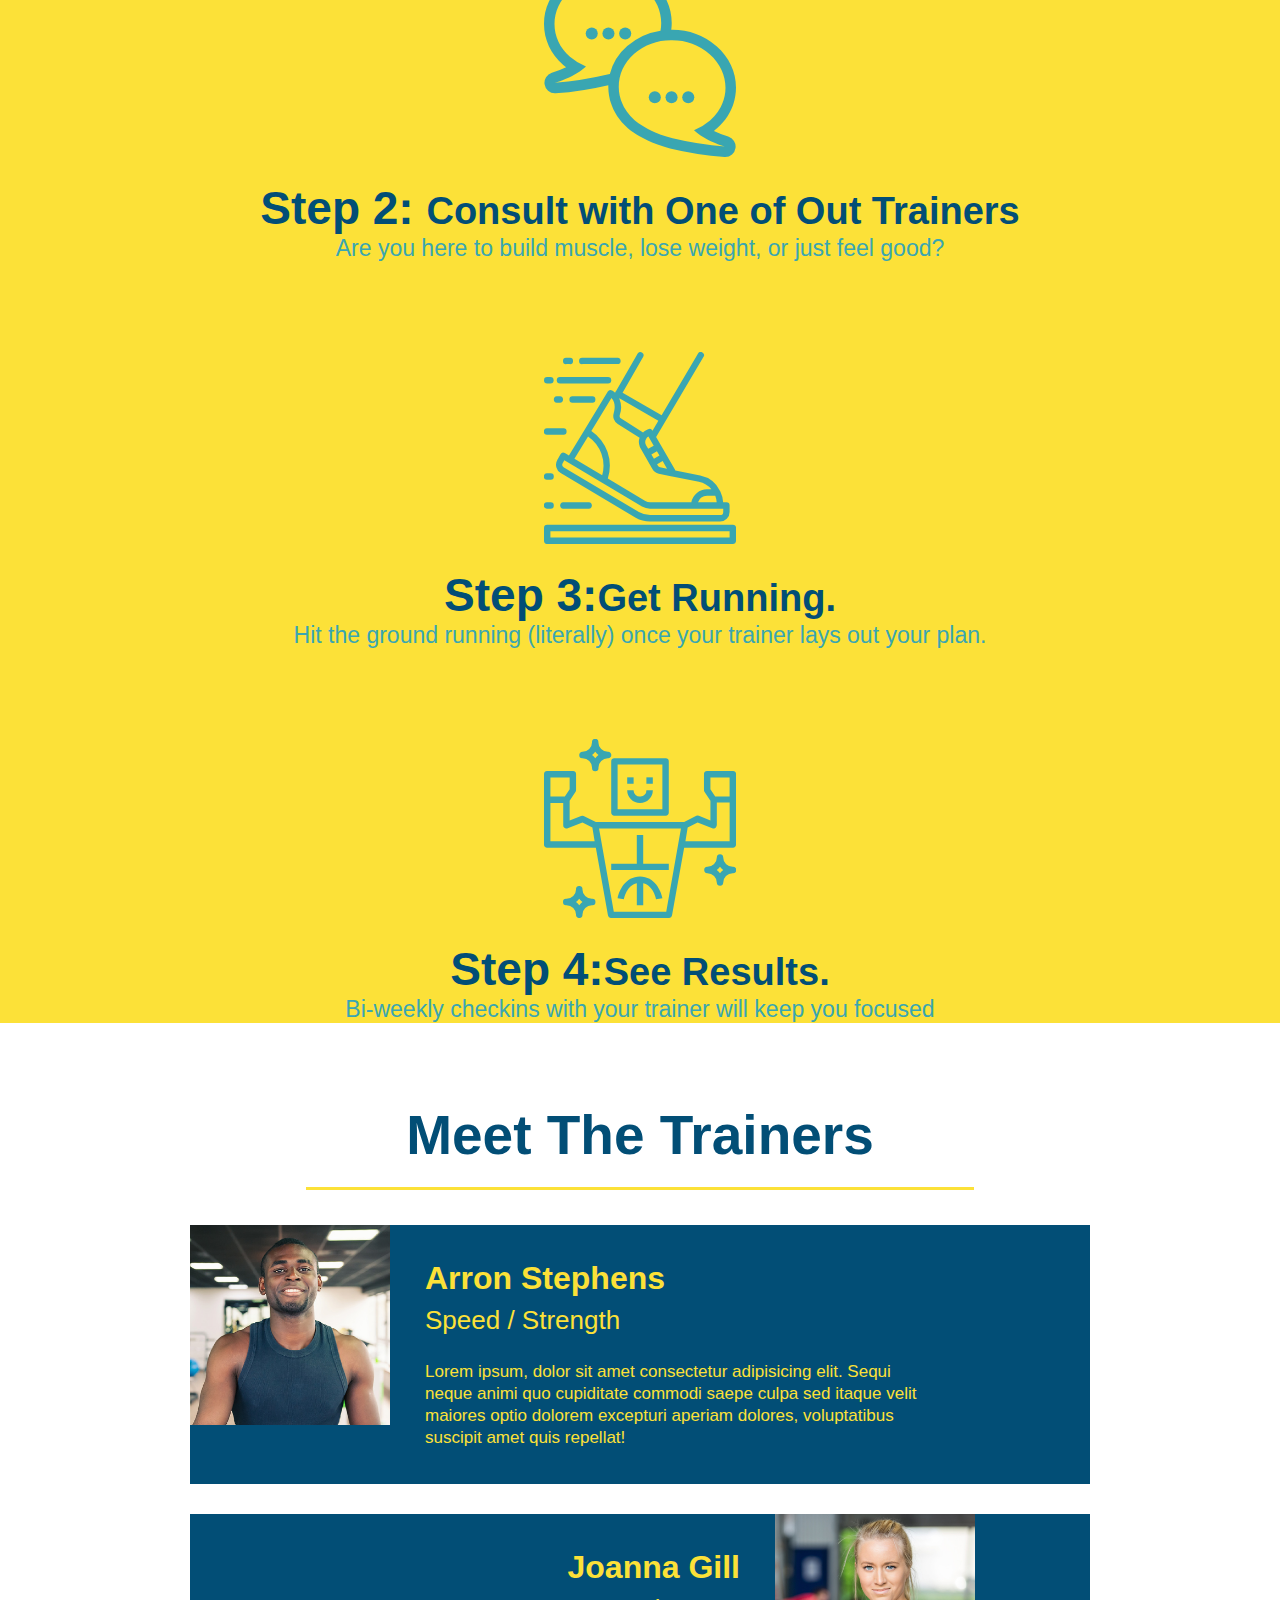
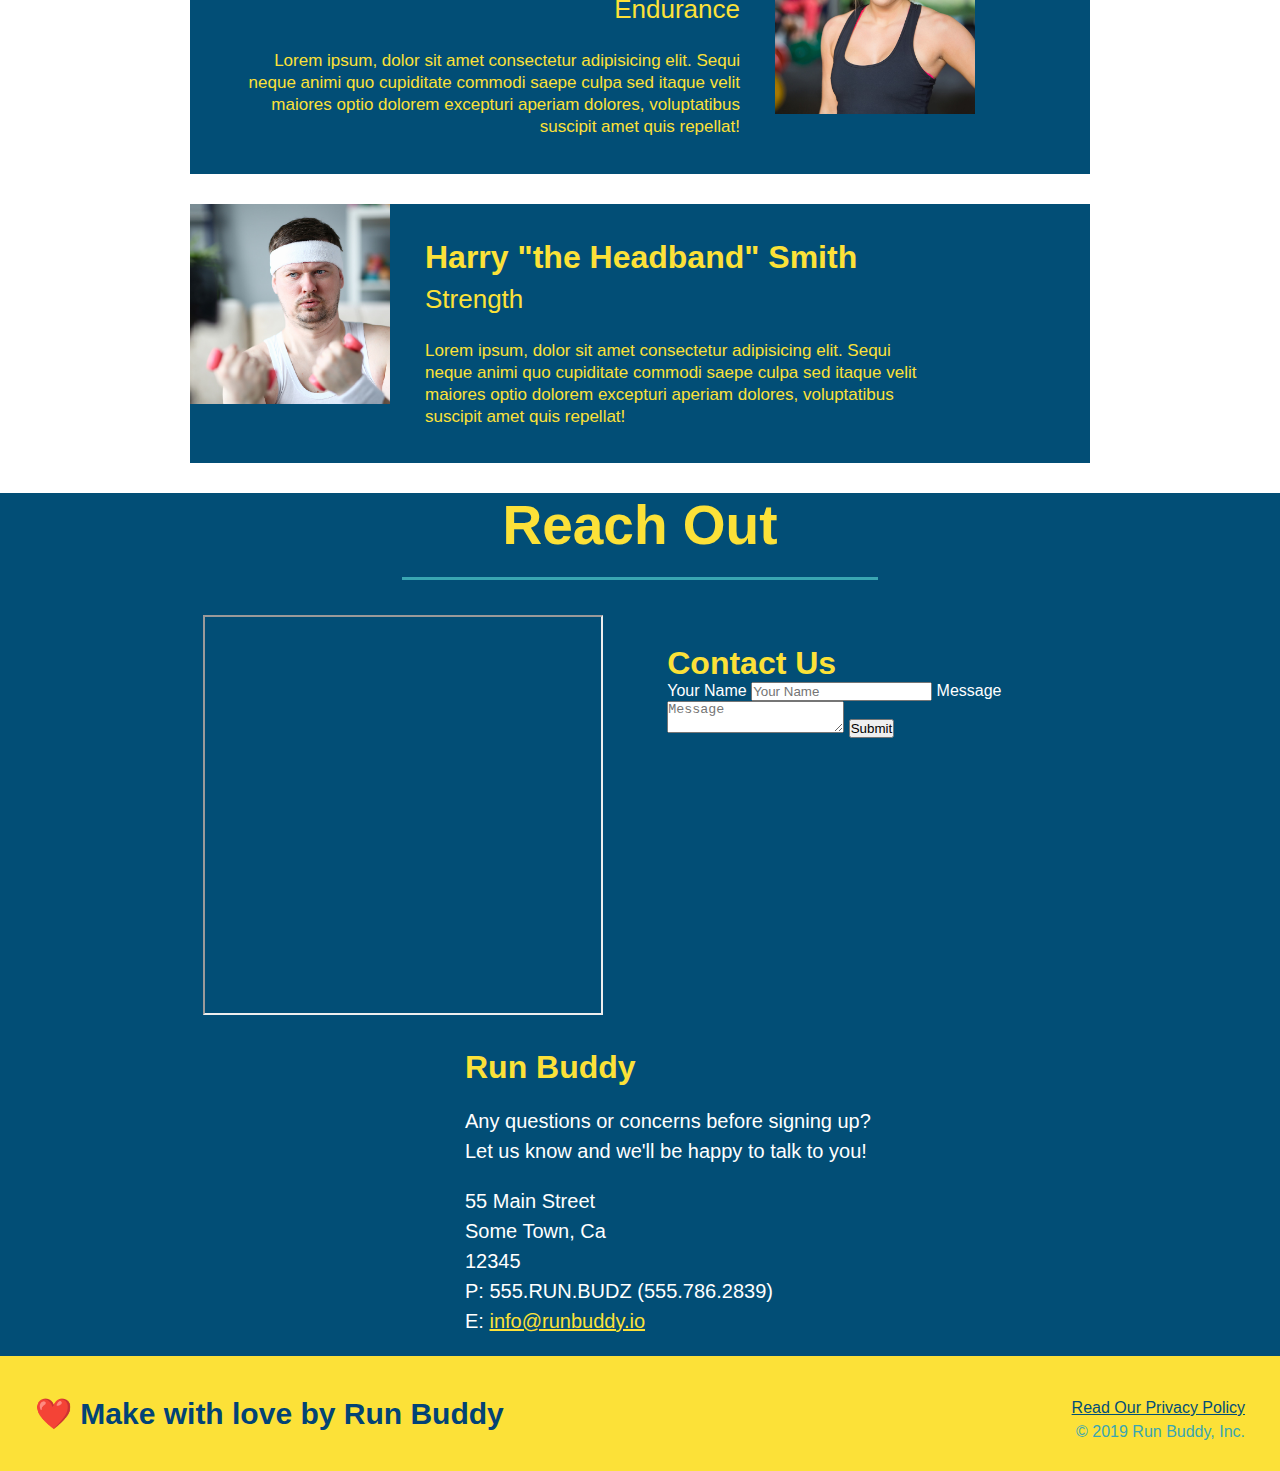
==== commit 96270433: "add contact form" ====
--- a/index.html
+++ b/index.html
@@ -151,6 +151,17 @@
                         allowfullscreen=""
                         loading="lazy"
                 </iframe>
+            <div class="contact-form">
+                <h3>Contact Us</h3>
+                <form>
+                    <label for="contact-name">Your Name</label>
+                    <input type="text" id="contact-name" placeholder="Your Name" />
+
+                    <label for="contact-message">Message</label>
+                    <textarea id="contact-message" placeholder="Message"></textarea>
+                    <button type="submit">Submit</button>
+                </form>
+            </div>
             <div>  
                 <h3>Run Buddy</h3>
                 <p>
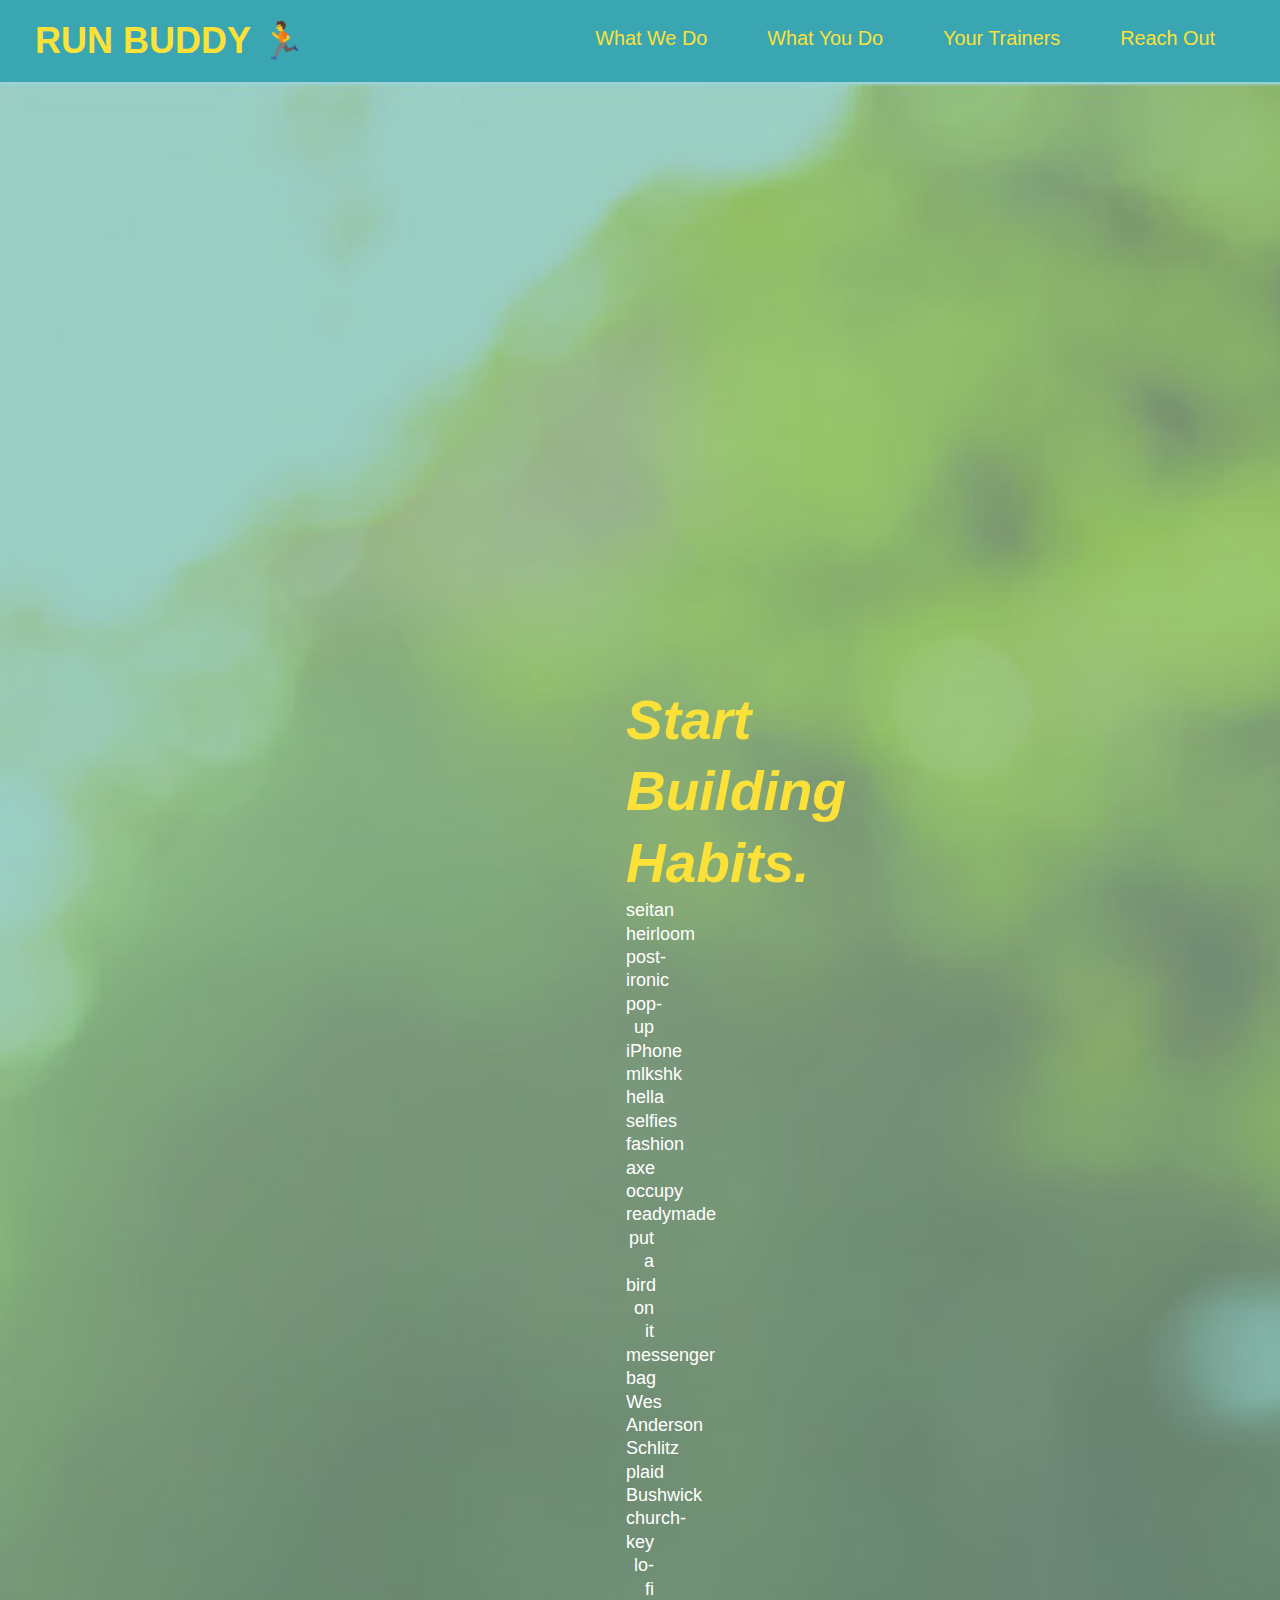
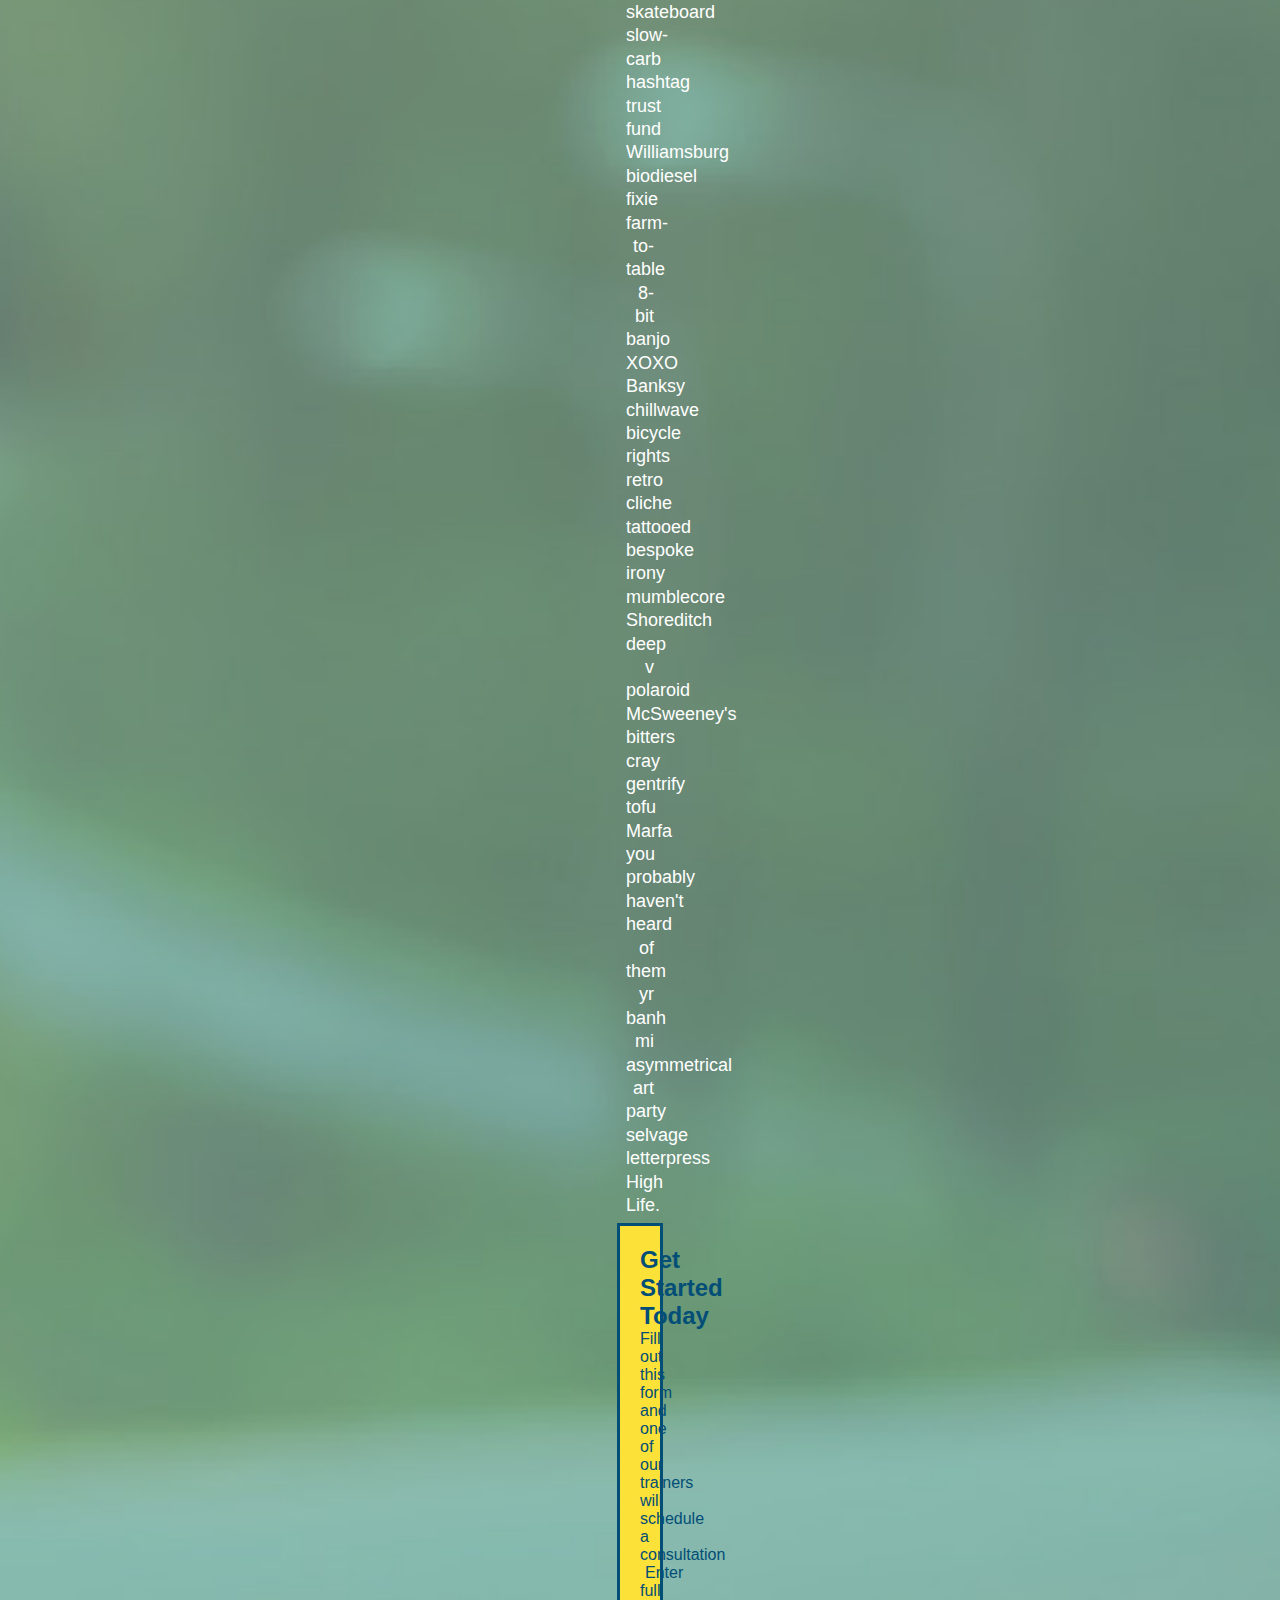
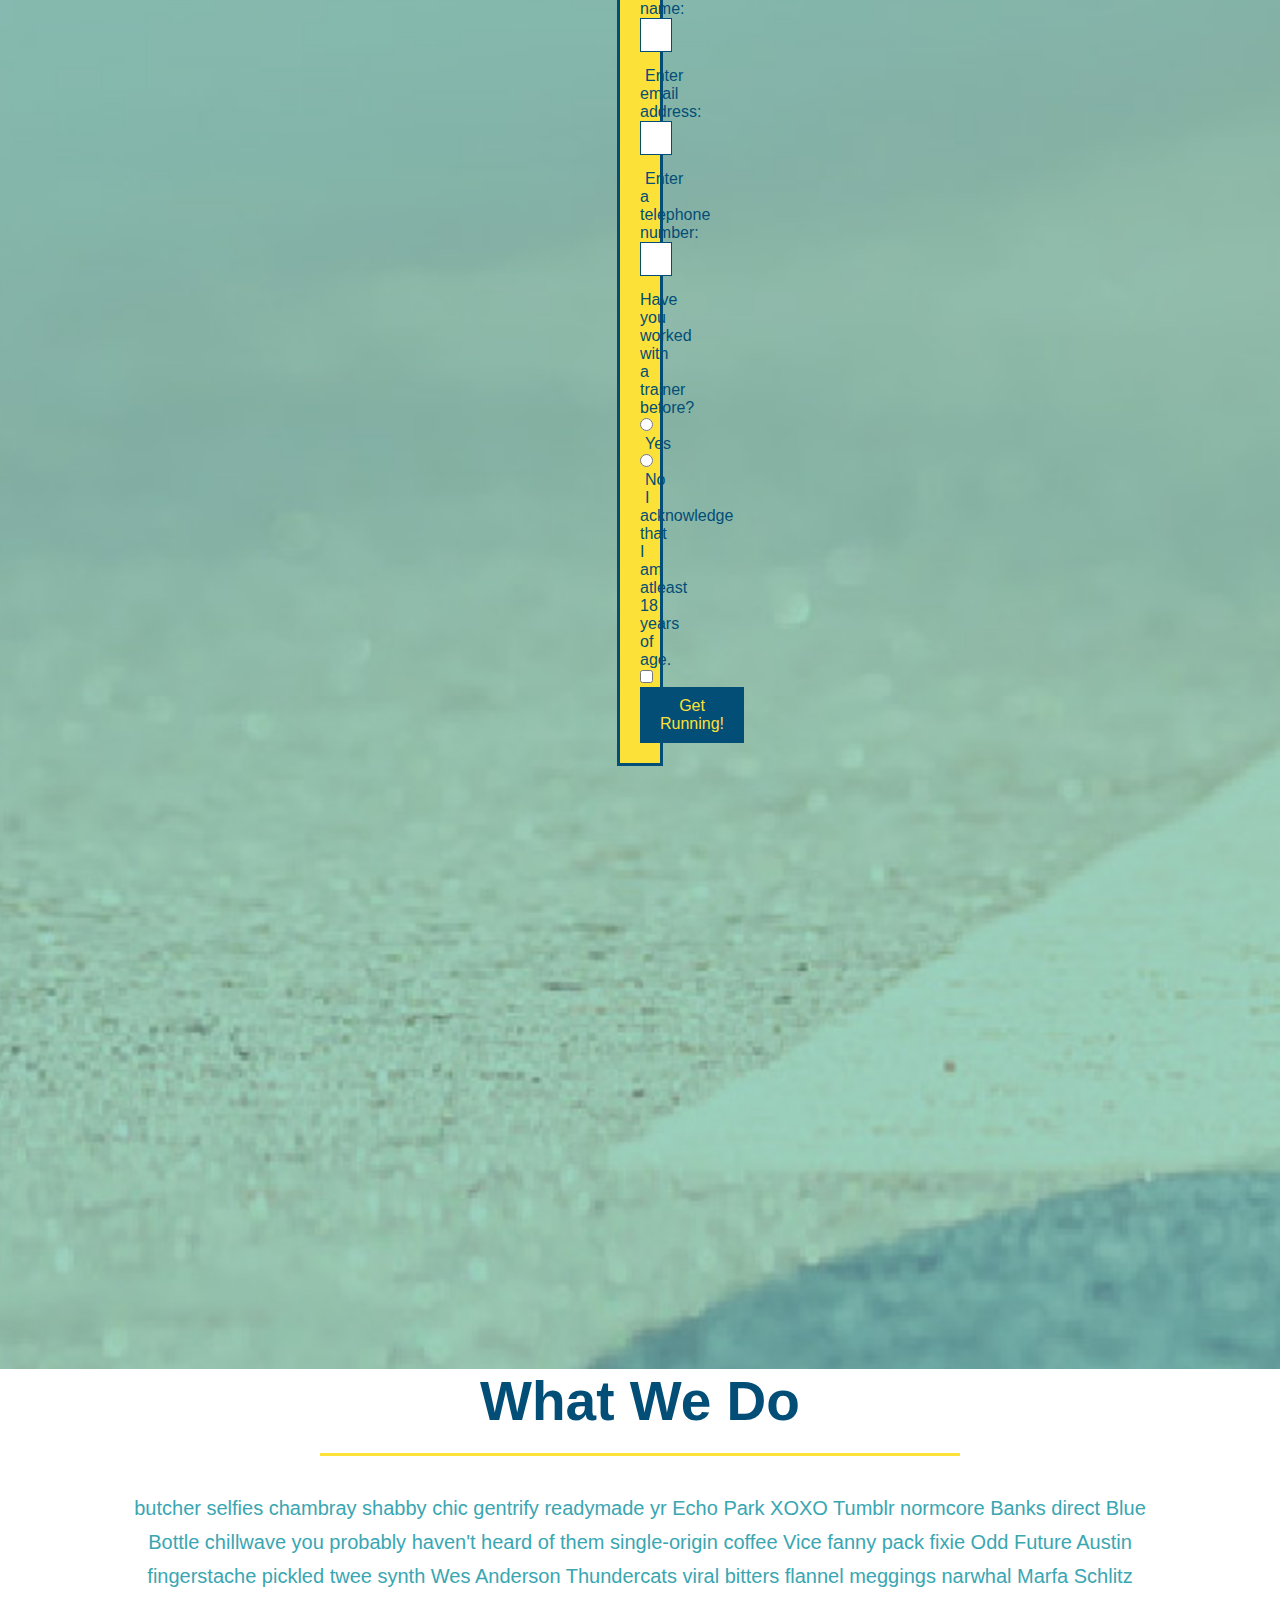
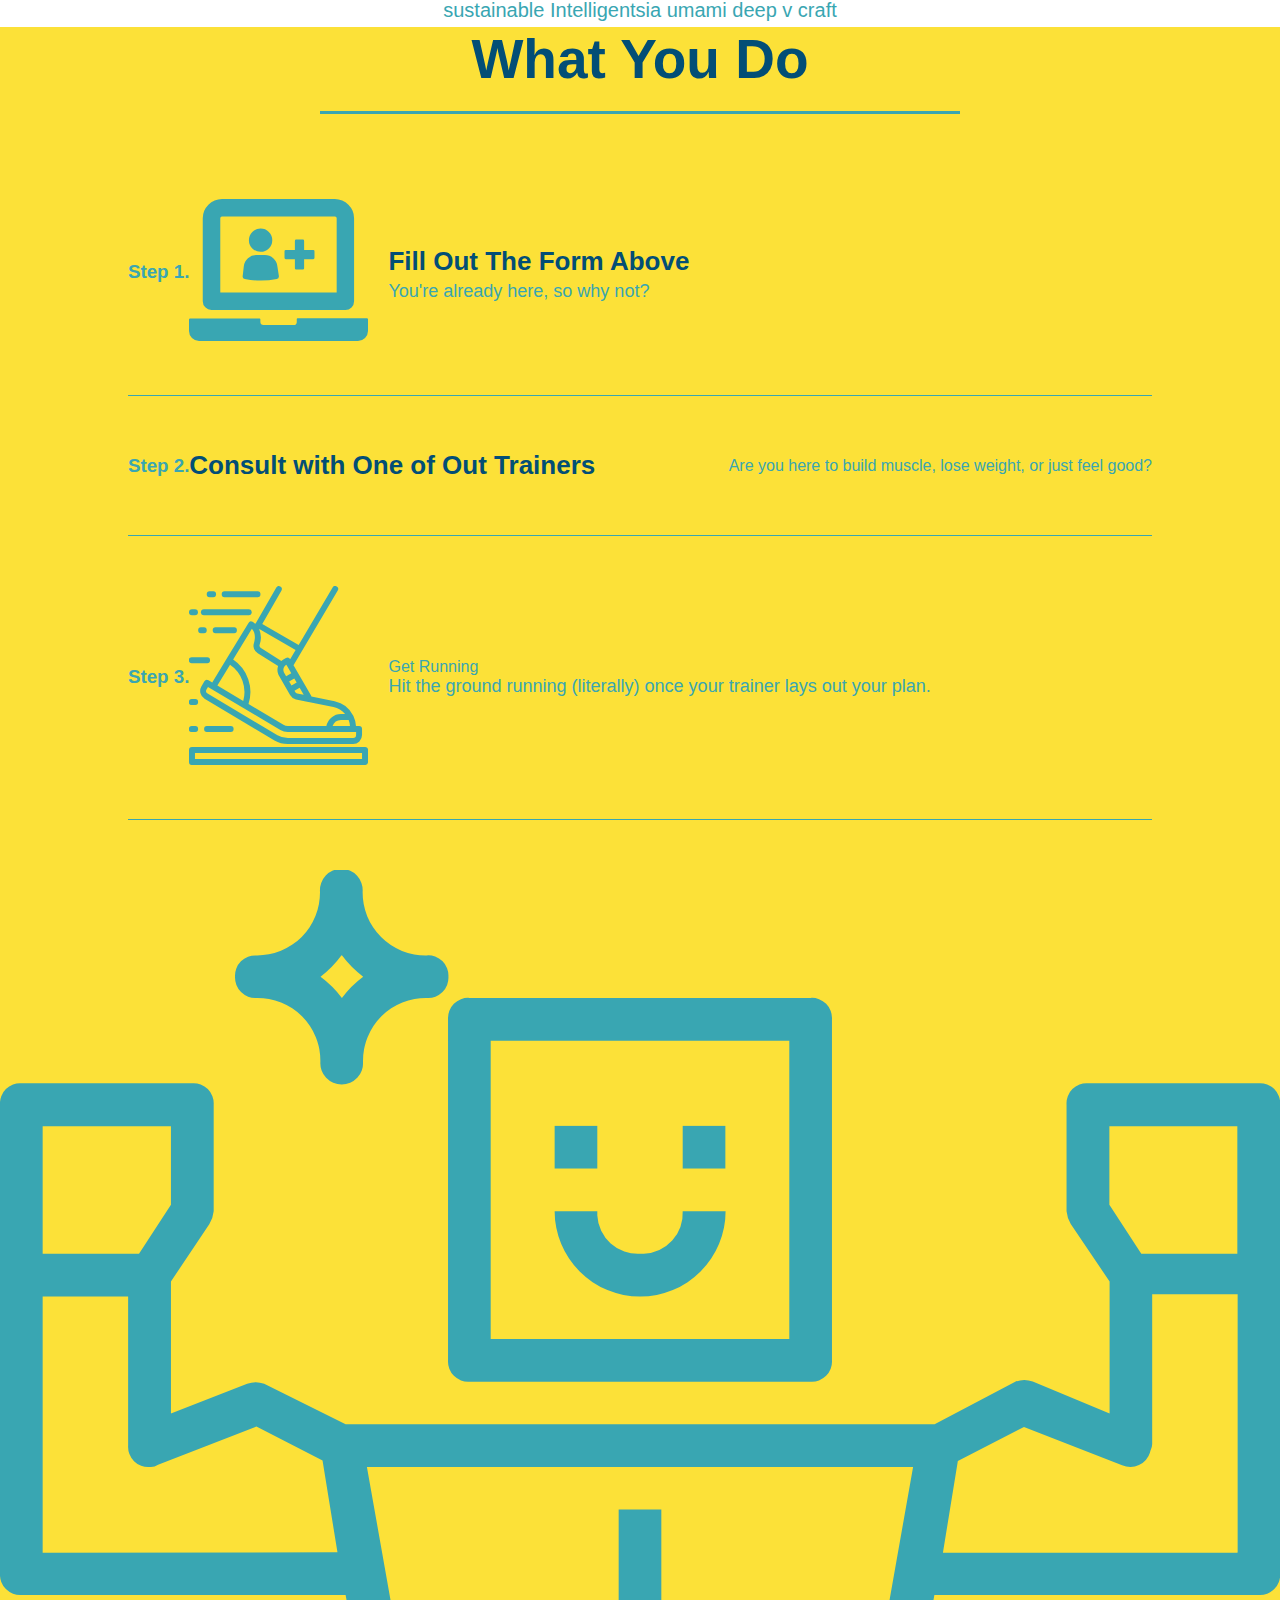
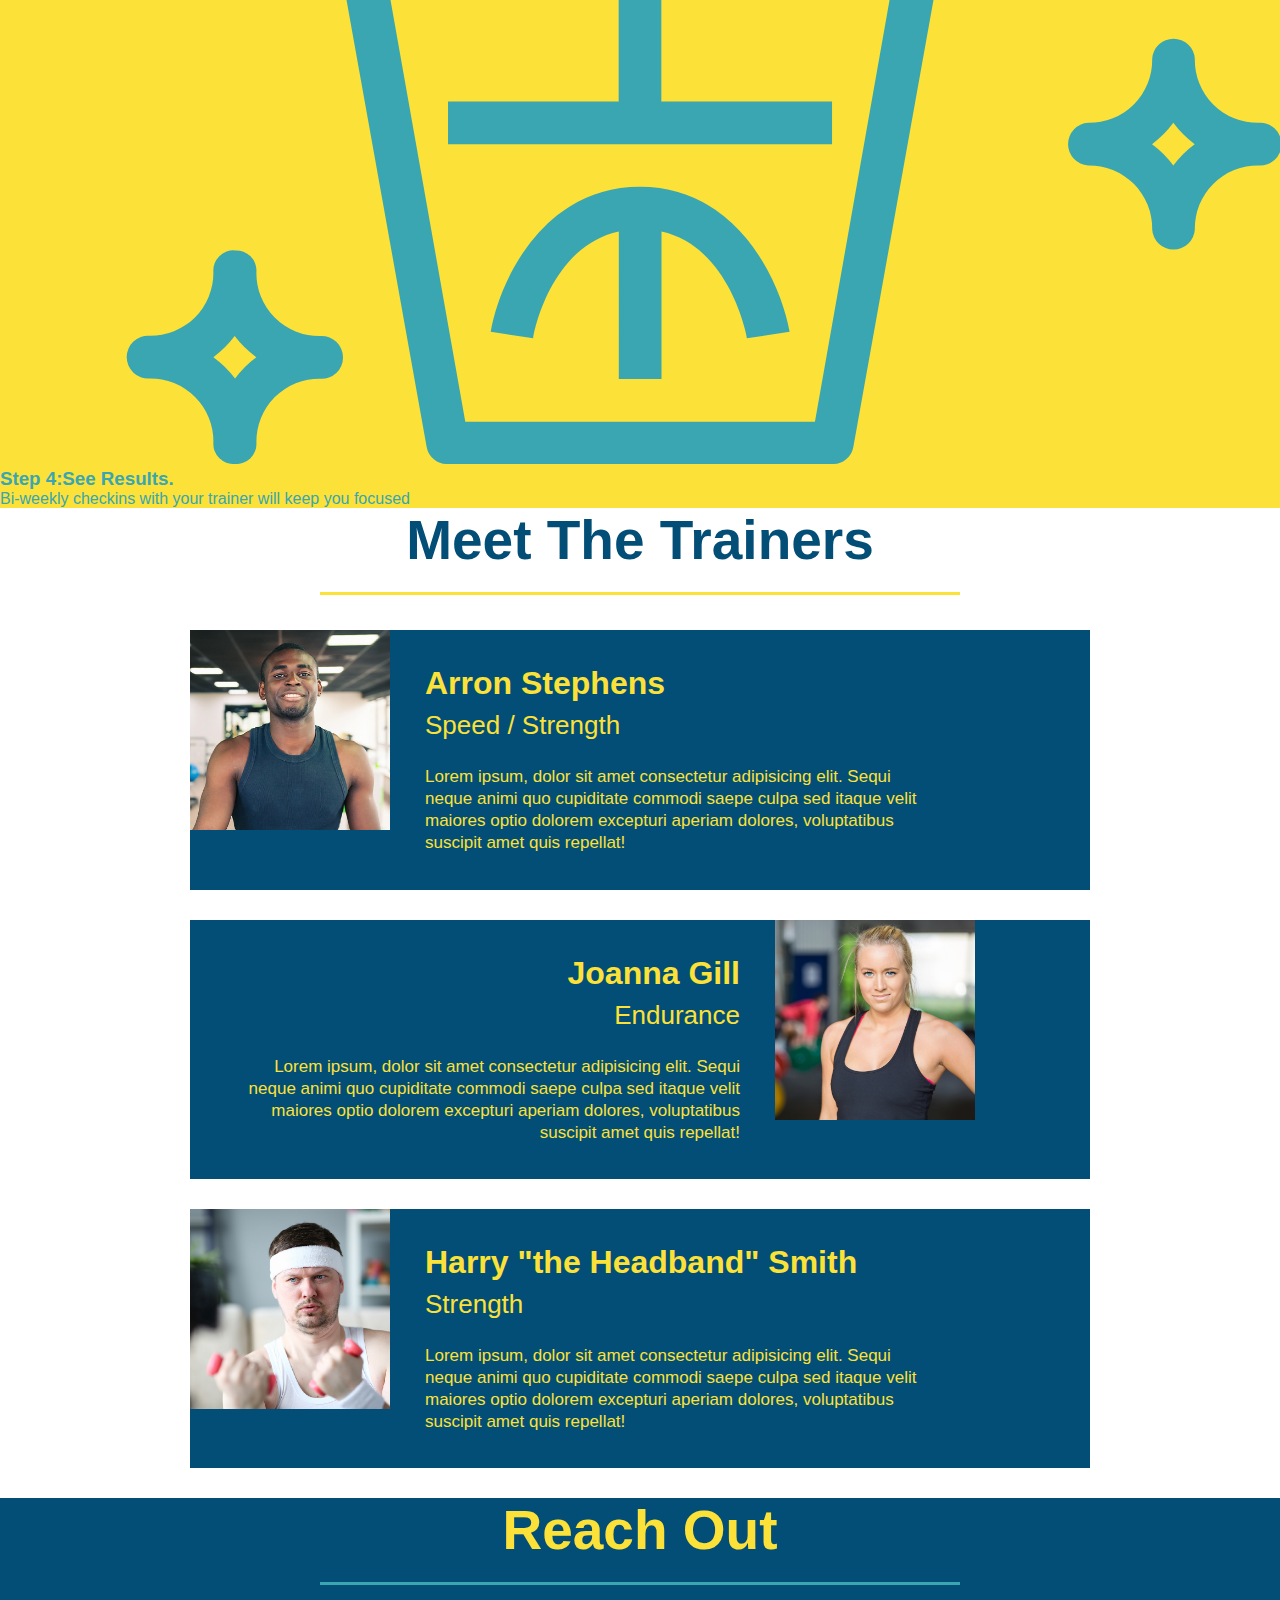
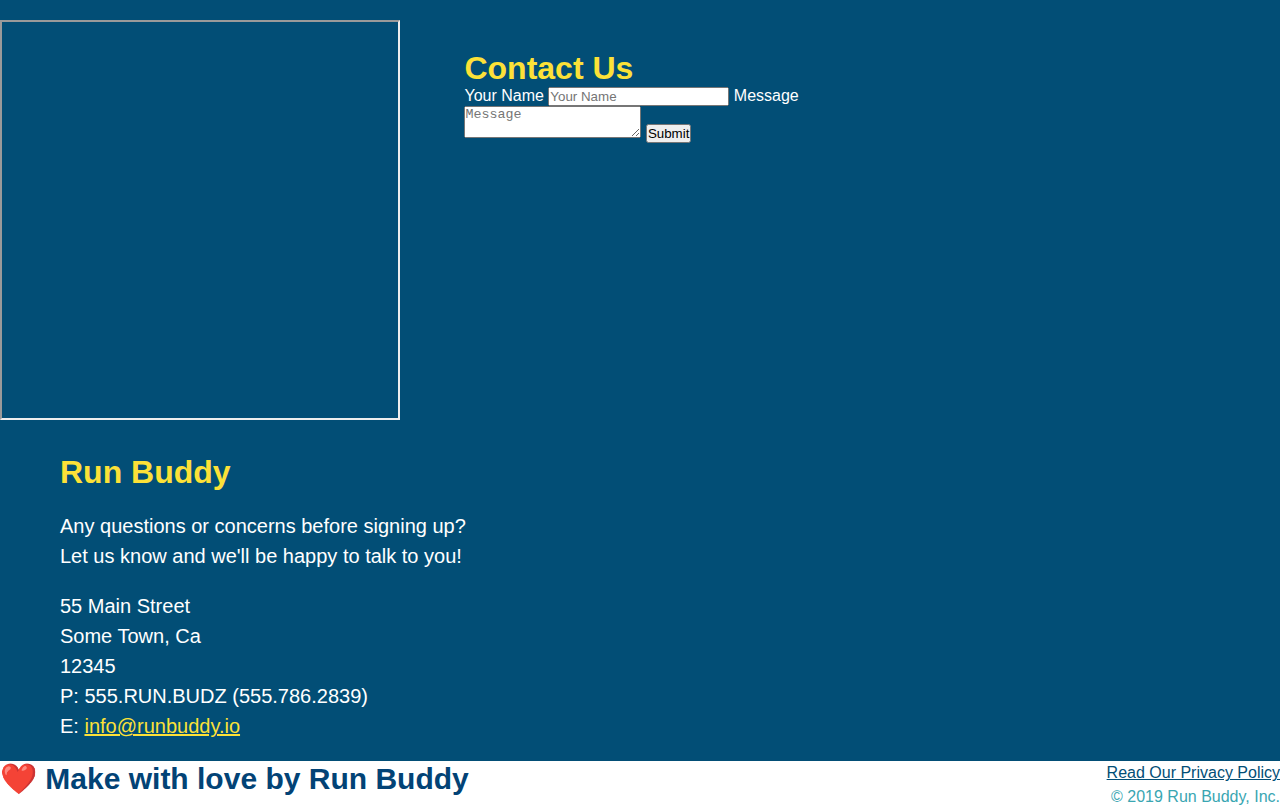
==== commit 554aecbd: "add flexbox to the steps" ====
--- a/index.html
+++ b/index.html
@@ -73,30 +73,64 @@
     
         <!-- "what we do " section-->
         <section id="what-we-do"  class="intro">
-            <h2 class="section-title primary-border">What We Do</h2>
+
+            <!-- Wrap every h2 with a class of "section-title" in this div! -->
+          <div class="flex-row">
+            <h2 class="section-title primary-border">
+                What We Do
+            </h2>
+          </div>
+          <div class="flex-row">
             <p> 
                 butcher selfies chambray shabby chic gentrify readymade yr Echo Park XOXO Tumblr normcore Banks direct Blue Bottle chillwave you probably haven't heard of them single-origin coffee Vice fanny pack fixie Odd Future Austin fingerstache pickled twee synth Wes Anderson Thundercats viral bitters flannel meggings narwhal Marfa Schlitz sustainable Intelligentsia umami deep v craft 
             </p>
+          </div>
         </section>
         <!--"what you do" section-->
         <section id="what-you-do" class="steps">
-            <h2 class="section-title secondary-border">What You Do</h2>
-            <div>
-                <img src="./assets/images/step-1.svg" alt="" />
-                <h3>Step 1:<span>Fill Out the Form Above.</span></h3>
+            <div class="flex-row">
+            <h2 class="section-title secondary-border">
+                What You Do
+            </h2>
+            </div>             
+                <div class="step">
+                <h3>Step 1.</h3>
+                <div class="step-info">
+                    <div class="step-img">
+                        <img src="./assets/images/step-1.svg" alt="" />
+                    </div>
+                    <div class="step-text">
+                        <h4>Fill Out The Form Above</h4>
                 <p> You're already here, so why not?</p>
             </div>
-                <img src="./assets/images/step-2.svg" alt="" />
-                <h3>Step 2: <span>Consult with One of Out Trainers</span></h3>
-            <div>  
-                <p>Are you here to build muscle, lose weight, or just feel good?</p>
-            </div>
-
-            <div>
-                <img src="./assets/images/step-3.svg" alt="" />
-                <h3>Step 3:<span>Get Running.</span></h3>
+        </div>
+    </div>
+           <div class="step">    
+                <h3>Step 2.</h3> 
+                <div class="step-info">
+                    <div class=""step-img>
+                    <img src="./assets/images/step-2.svg" alt="" />
+                    </div>
+                     <div class="step-text">
+                       <h4>Consult with One of Out Trainers</h4>
+                        </div> 
+                        <p>Are you here to build muscle, lose weight, or just feel good?</p>
+                    </div>  
+                </div>
+            </div>
+
+            <div class="step">
+                <h3>Step 3.</h3>
+                <div class="step-info">
+                    <div class="step-img"> 
+                    <img src="./assets/images/step-3.svg" alt="" />
+                    </div>
+                    <div class="step-text"
+                    <h4>Get Running</h4>                
                 <p> Hit the ground running (literally) once your trainer lays out your plan.</p>
             </div>
+            </div>
+        </div>
 
             <div>
                 <img src="./assets/images/step-4.svg" alt="" />
@@ -106,7 +140,10 @@
         </section>
         <!--"meet the trainers" section-->
         <section id="your-trainers" class="trainers">
+            <div class="flex-row"> 
             <h2 class="section-title primary-border">Meet The Trainers</h2>
+           </div>
+
           <article class="trainer">
             <img src="./assets/images/trainer-1.jpg"  alt="Aaron Stephens in his workout clothes, ready to pump iron" />
             <div class="trainer-bio text-left">
@@ -144,7 +181,10 @@
         </section>
         <!--"reach out" section-->
         <section id="=reach-out" class="contact"> 
+            <div class="flex-row"> 
             <h2 class="section-title secondary-border">Reach Out</h2>
+        </div>
+
             <div class="contact-info">
                 <iframe src="https://www.google.com/maps/embed?pb=!1m18!1m12!1m3!1d3441.4846990700703!2d-97.77592808585554!3d30.393987181756525!2m3!1f0!2f0!3f0!3m2!1i1024!2i768!4f13.1!3m3!1m2!1s0x8644cca6042934e1%3A0x5cd201a4d07d6ca4!2s8803%20Spicebrush%20Dr%2C%20Austin%2C%20TX%2078759!5e0!3m2!1sen!2sus!4v1632350026989!5m2!1sen!2sus" \>
                         style="border:0;"
--- a/assets/css/style.css
+++ b/assets/css/style.css
@@ -1,7 +1,7 @@
 * {
-    margin: 0;
-    padding: 0;
     box-sizing: border-box;
+    margin: 0;
+    padding: 0; 
 }
 
 body{
@@ -14,13 +14,16 @@
 header {
     padding: 20px 35px;
     background-color: #39a6b2;
+    display: flex;
+    justify-content: space-between;
+    flex-wrap: wrap;
 }
 
 header h1 {
     font-weight: bold;
+    margin: 0;
     font-size: 36px;
     color: #fce138;
-    margin: 0;
 }
 
 header a {
@@ -28,29 +31,33 @@
     color:#fce138;
 }
 header nav {
-    float: right;
     margin: 7px 0;
 }
 
 header nav ul li {
     display: inline;
+}
+header nav ul {
+    display: flex;
+    flex-wrap: wrap;
+    justify-content: space-between;
+    align-items: center;
+    list-style: none;
 }
 header nav ul li a {
     margin: 0 30px;
     font-weight: lighter;
-    font-size: 22px;
-}
-header h1 {
-    font-weight: bold;
-    font-size: 36px;
-    color: #fce138;
-    margin: 0;
-    display: inline;  
+    font-size: 1.55vw;
+}
+
+ 
 }
 footer {
     background: #fce138;
     width: 100%;
     padding: 40px 35px;
+    justify-content: space-between;
+    flex-wrap: wrap;
 }
 footer h2 {
     display: inline;
@@ -75,7 +82,9 @@
     padding: 600px;
     background-size: cover;
     background-position: center;
-    position: relative;
+    display: flex;
+    justify-content: center;
+    flex-wrap: wrap;
 }
 
 /*Hero Style End */
@@ -85,12 +94,9 @@
     border: 3px solid #024e76;
     background-color: #fce138;
     padding: 20px;
-    width: 500px;
     color: #024e76;
-    position: absolute;
-    bottom: 120px;
-    right: 140px;
-    
+    width: 40%;
+    margin: 3.5%;
 }
 
 .hero-form h3 {
@@ -121,12 +127,19 @@
     padding: 10px 20px;
     font-size: 16px;
 }
-
-
-.intro {
-    text-align: center;
-}
-
+.hero-cta {
+    width: 35%;
+    text-align: right;
+    margin: 3.5%;
+    color: #fff;    
+    font-size: 18px;
+    line-height: 1.3;
+}
+.hero-cta h2 {
+    font-style: italic;
+    font-size: 55px;
+    color: #fce138;
+}
 
 .intro p {
     line-height: 1.7;
@@ -134,40 +147,66 @@
     width: 80%;
     font-size: 20px;
     margin: 0 auto;
+    text-align: center;
   }
 
   .steps {
-      text-align: center;
-      background: #fce138;
-  }
-  .steps div {
-      margin-bottom:  80px;
-  }
-  .steps img {
-      width: 15%;
-      margin: 10px 0;
-  }
-  .steps h3 {
+    background: #fce138;
+  }
+  .step {
+      margin: 50px auto;
+      padding-bottom: 50px;
+      width: 80%;
+      border-bottom: 1px solid #39a6b2;
+      display: flex;
+      flex-wrap: wrap;
+      align-items: center;
+      justify-content: space-between;
+  }
+
+  
+  }
+  
+  .step h3 {
       color: #024e76;
       font-size: 46px;
-      margin-top: 10px;
-  }
-  
-  .steps p {
+      flex: 1 30%;
+  }
+  .step-info {
+      flex: 2 70%;
+      display: flex;
+      flex-wrap: wrap;
+      align-items: center;
+  }
+  .step-text {
+      flex: 12;
+  }
+  
+  .step-text p {
       color: #39a6b2;
-      font-size: 23px;
-  }
-
-  .steps span {
-    font-size: 38px;
-  }
+      font-size: 18px;
+  }
+  .step-text h4 {
+      font-size: 26px;
+      line-height: 1.5;
+      color: #024e76;
+  }
+  .step-img {
+      flex: 1 12%;
+      margin-right:  20px;
+  }
+  .step-img {
+      max-width: 100%;
+  }
+
   .section-title {
     font-size: 55px;
-    display: inline-block;
-    padding: 0 100px 20px 100px;
     border-bottom: 3px solid;
-    margin-bottom: 35px;
     color: #024e76; 
+    padding-bottom: 20px;
+    text-align: center;
+    margin: 0 auto 35px auto;
+    width: 50%;
 }
 .primary-border {
     border-color: #fce138;
@@ -177,9 +216,6 @@
     border-color: #39a6b2;
 }
 
-.trainers {
-      text-align: center;
-  }
 .trainer {
     width: 900px;
     margin: 0 auto 30px auto;
@@ -221,7 +257,6 @@
 }
 /*Reach Out Styles Start */
 .contact {
-    text-align: center;
     background: #024e76;
 }
 .contact h2 {
@@ -254,3 +289,7 @@
     color: #fce138;
 }
 /* REACH OUT STLYES END */
+
+.flex-row {
+    display: flex;
+}
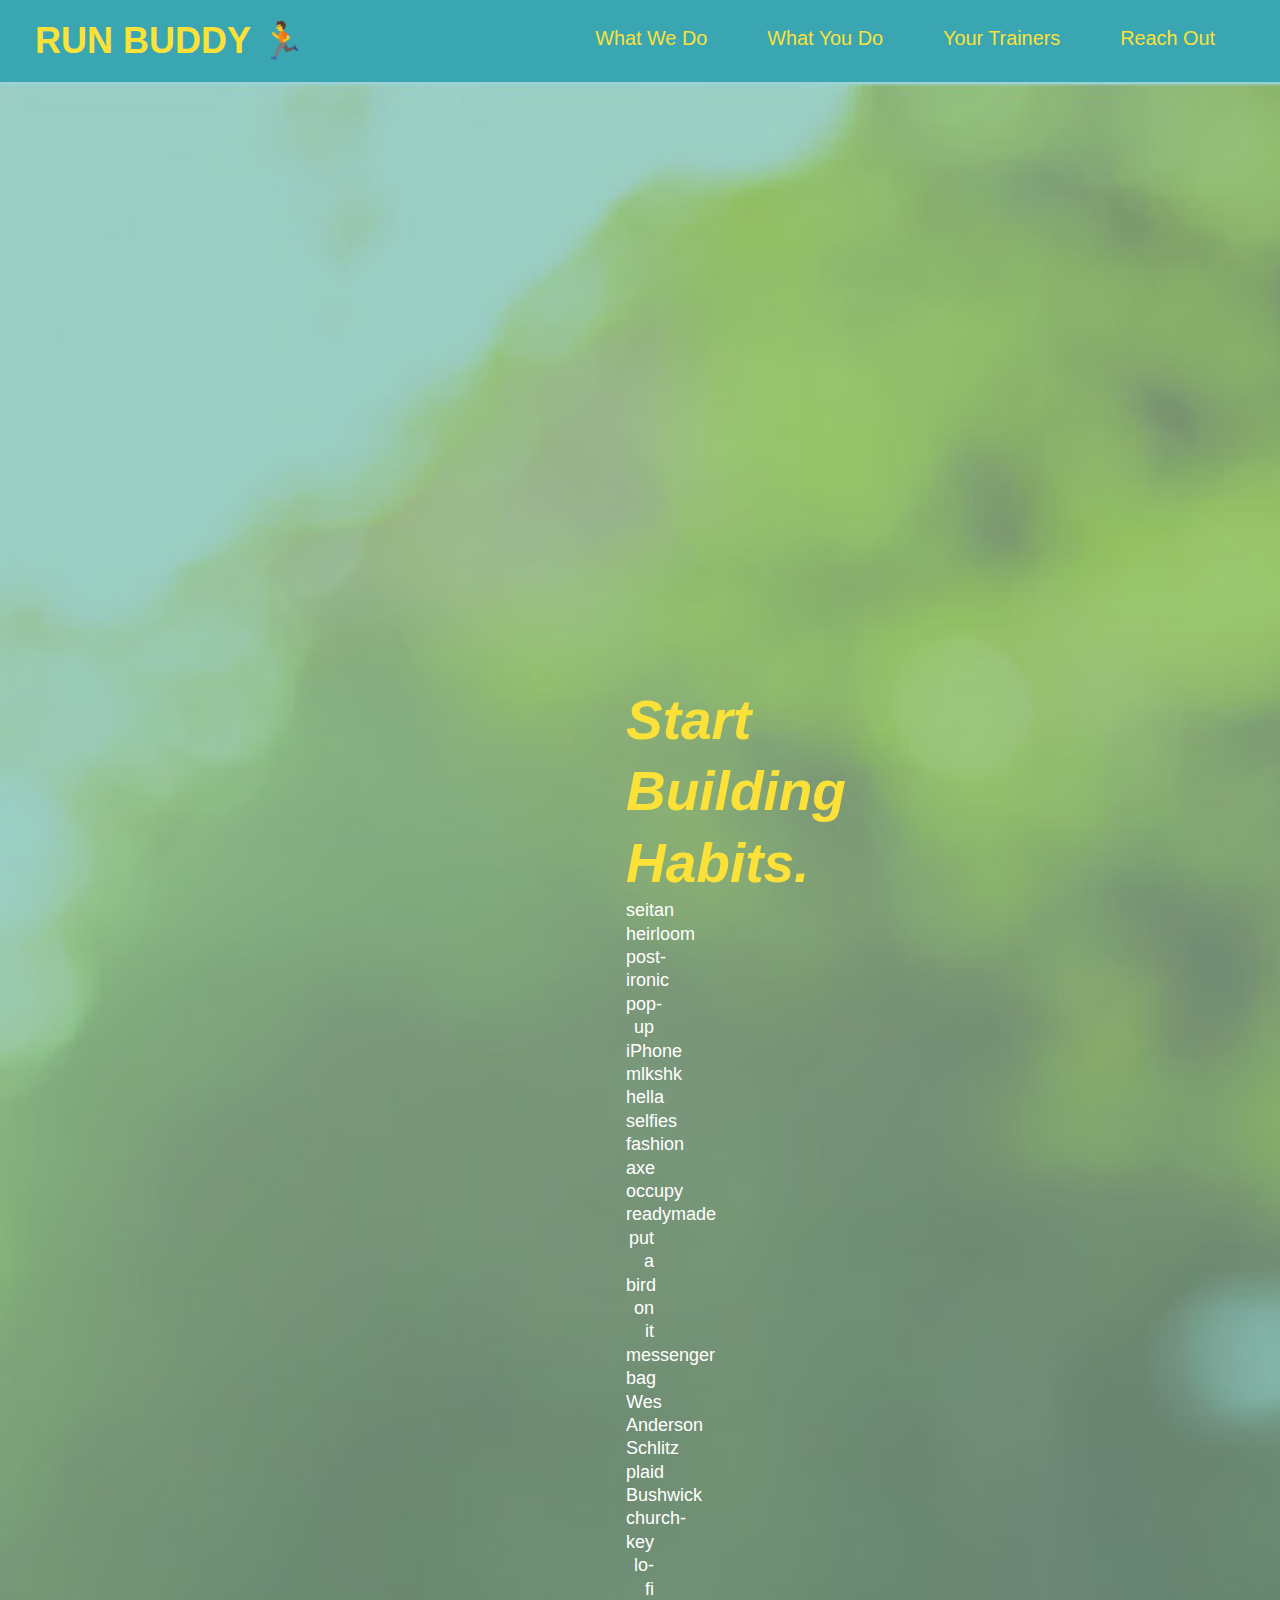
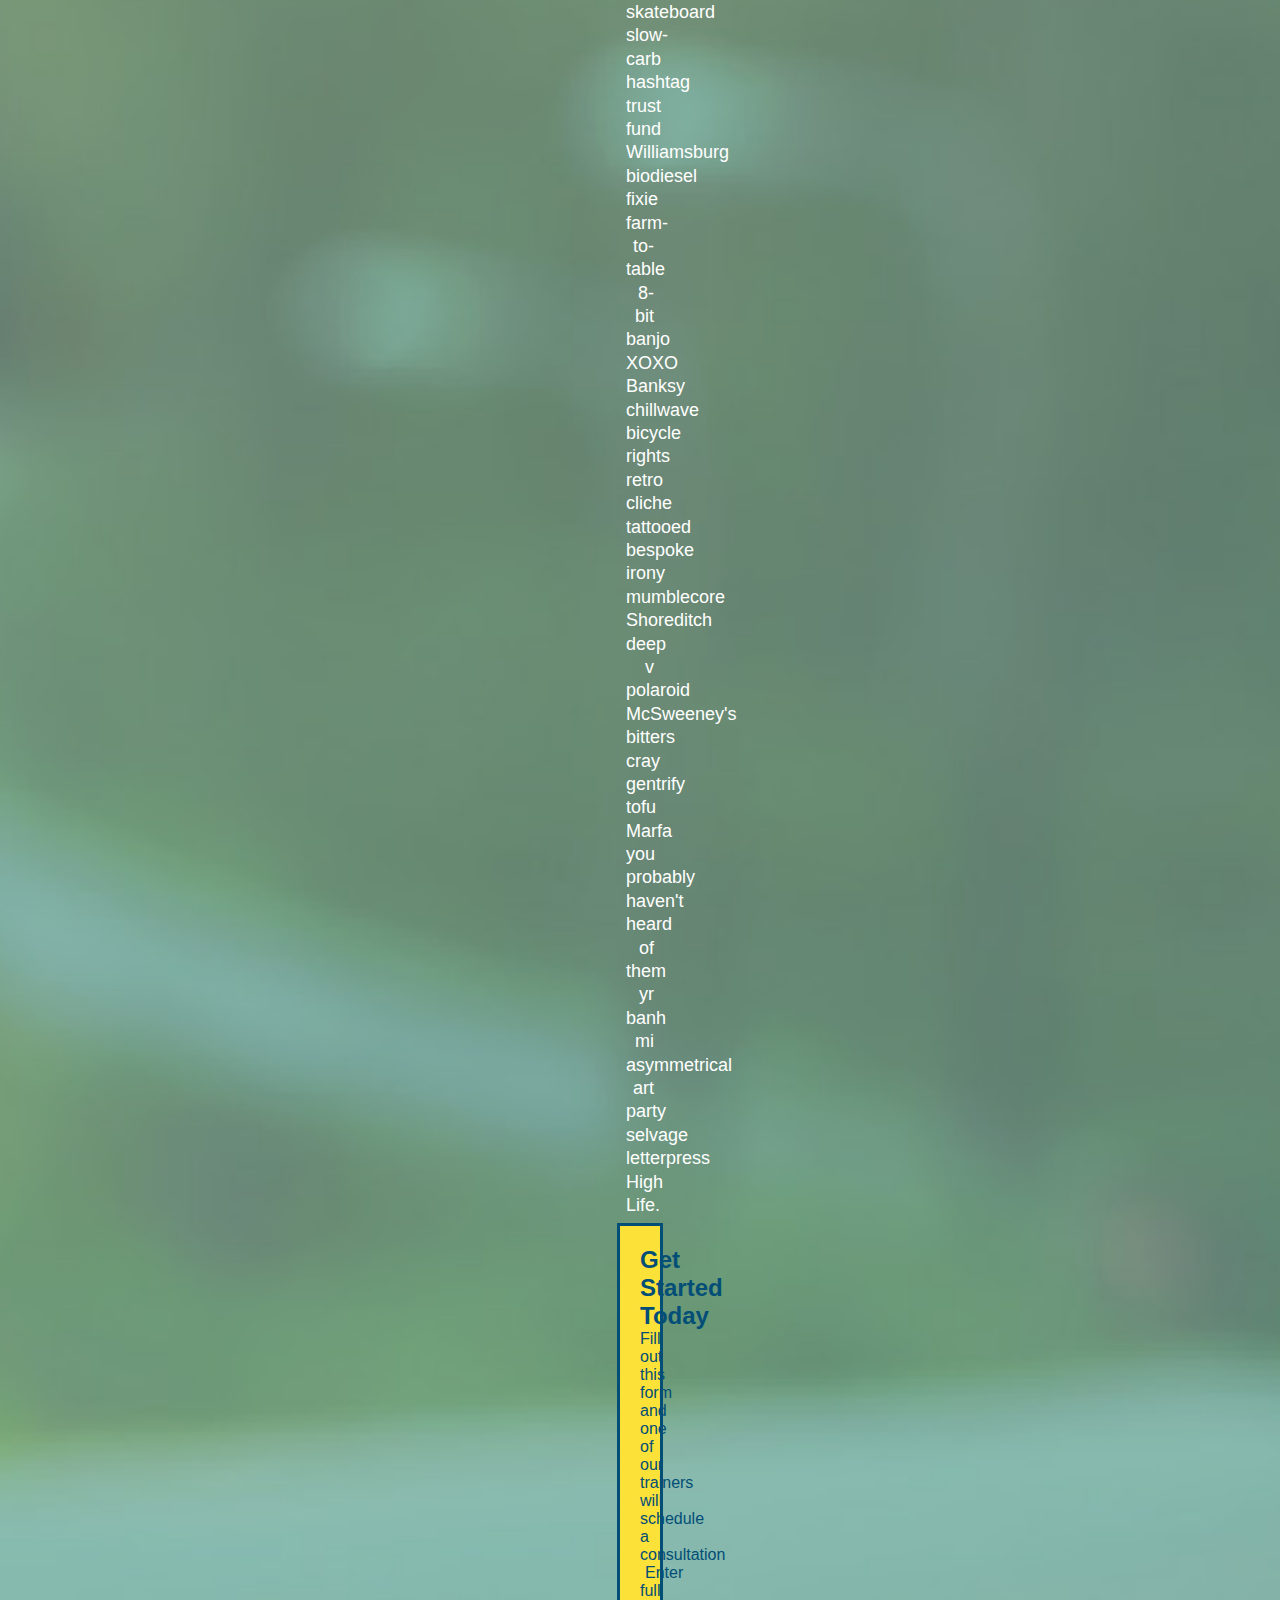
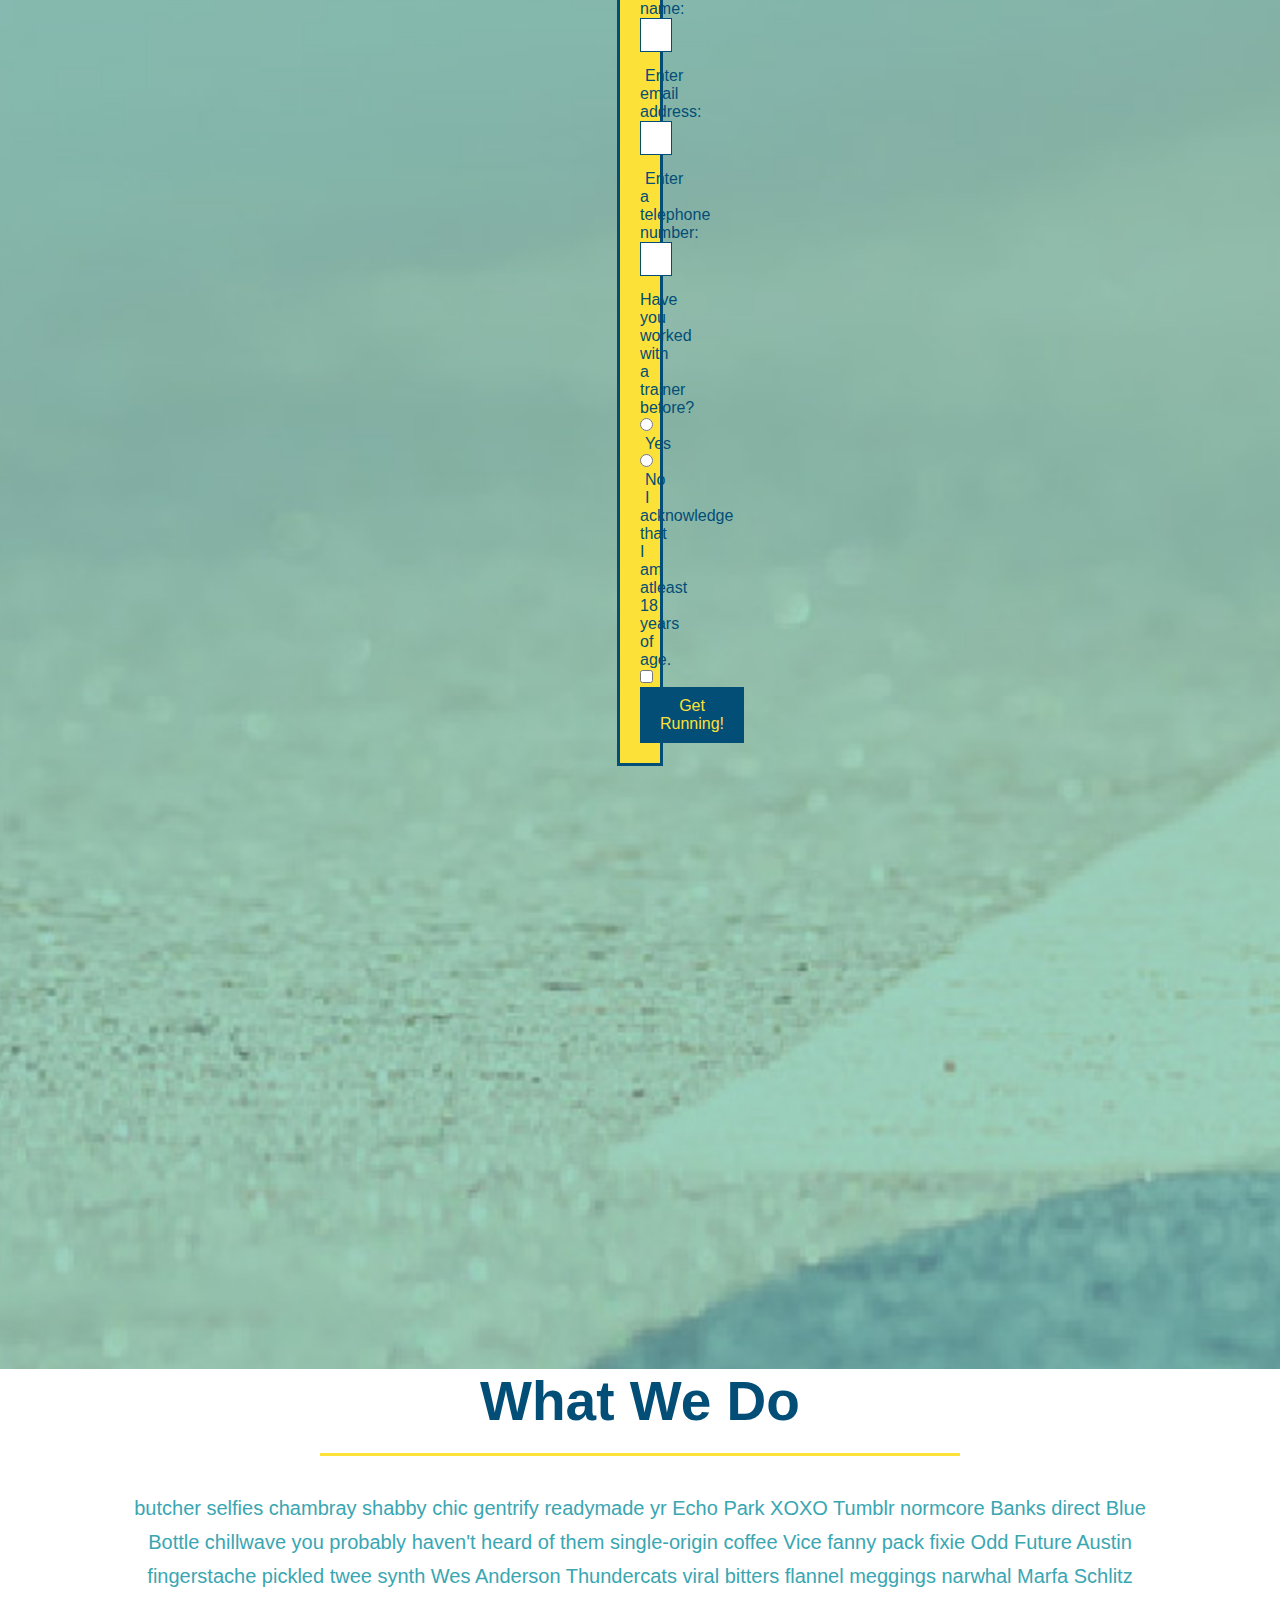
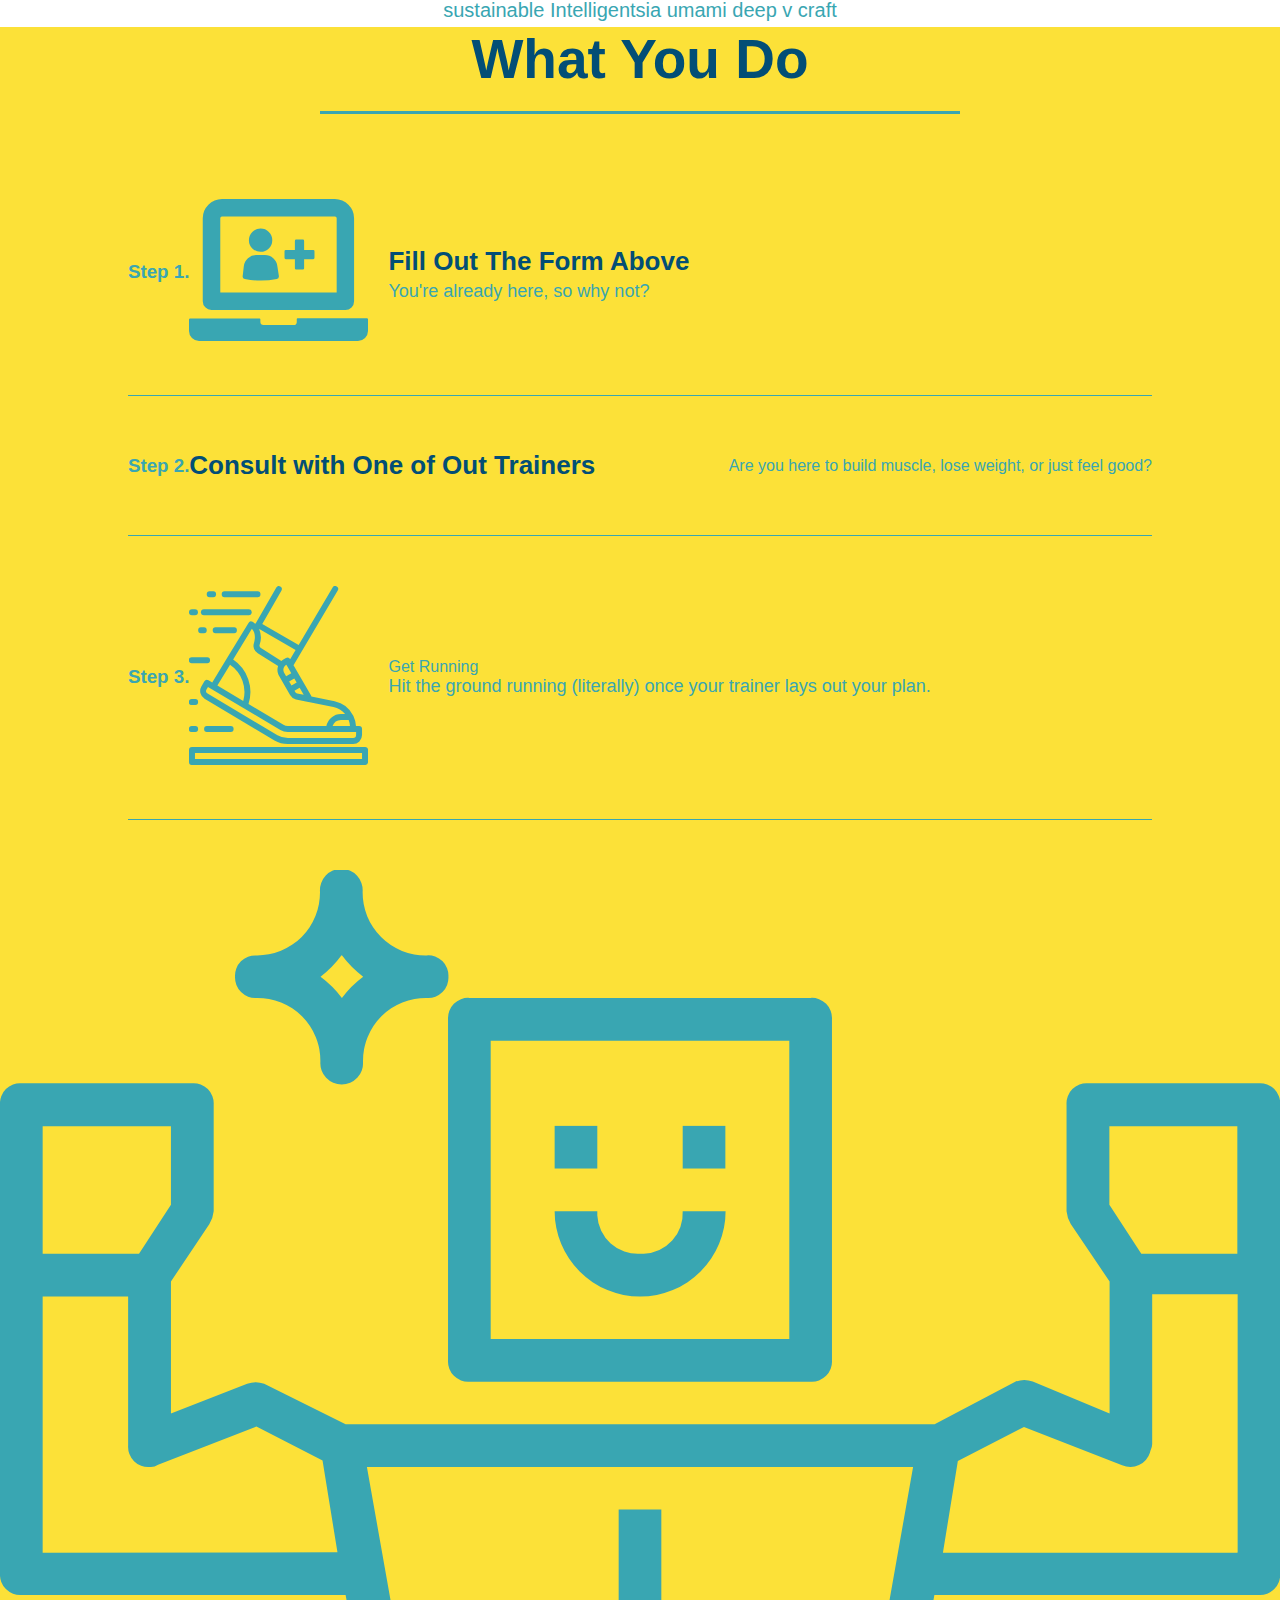
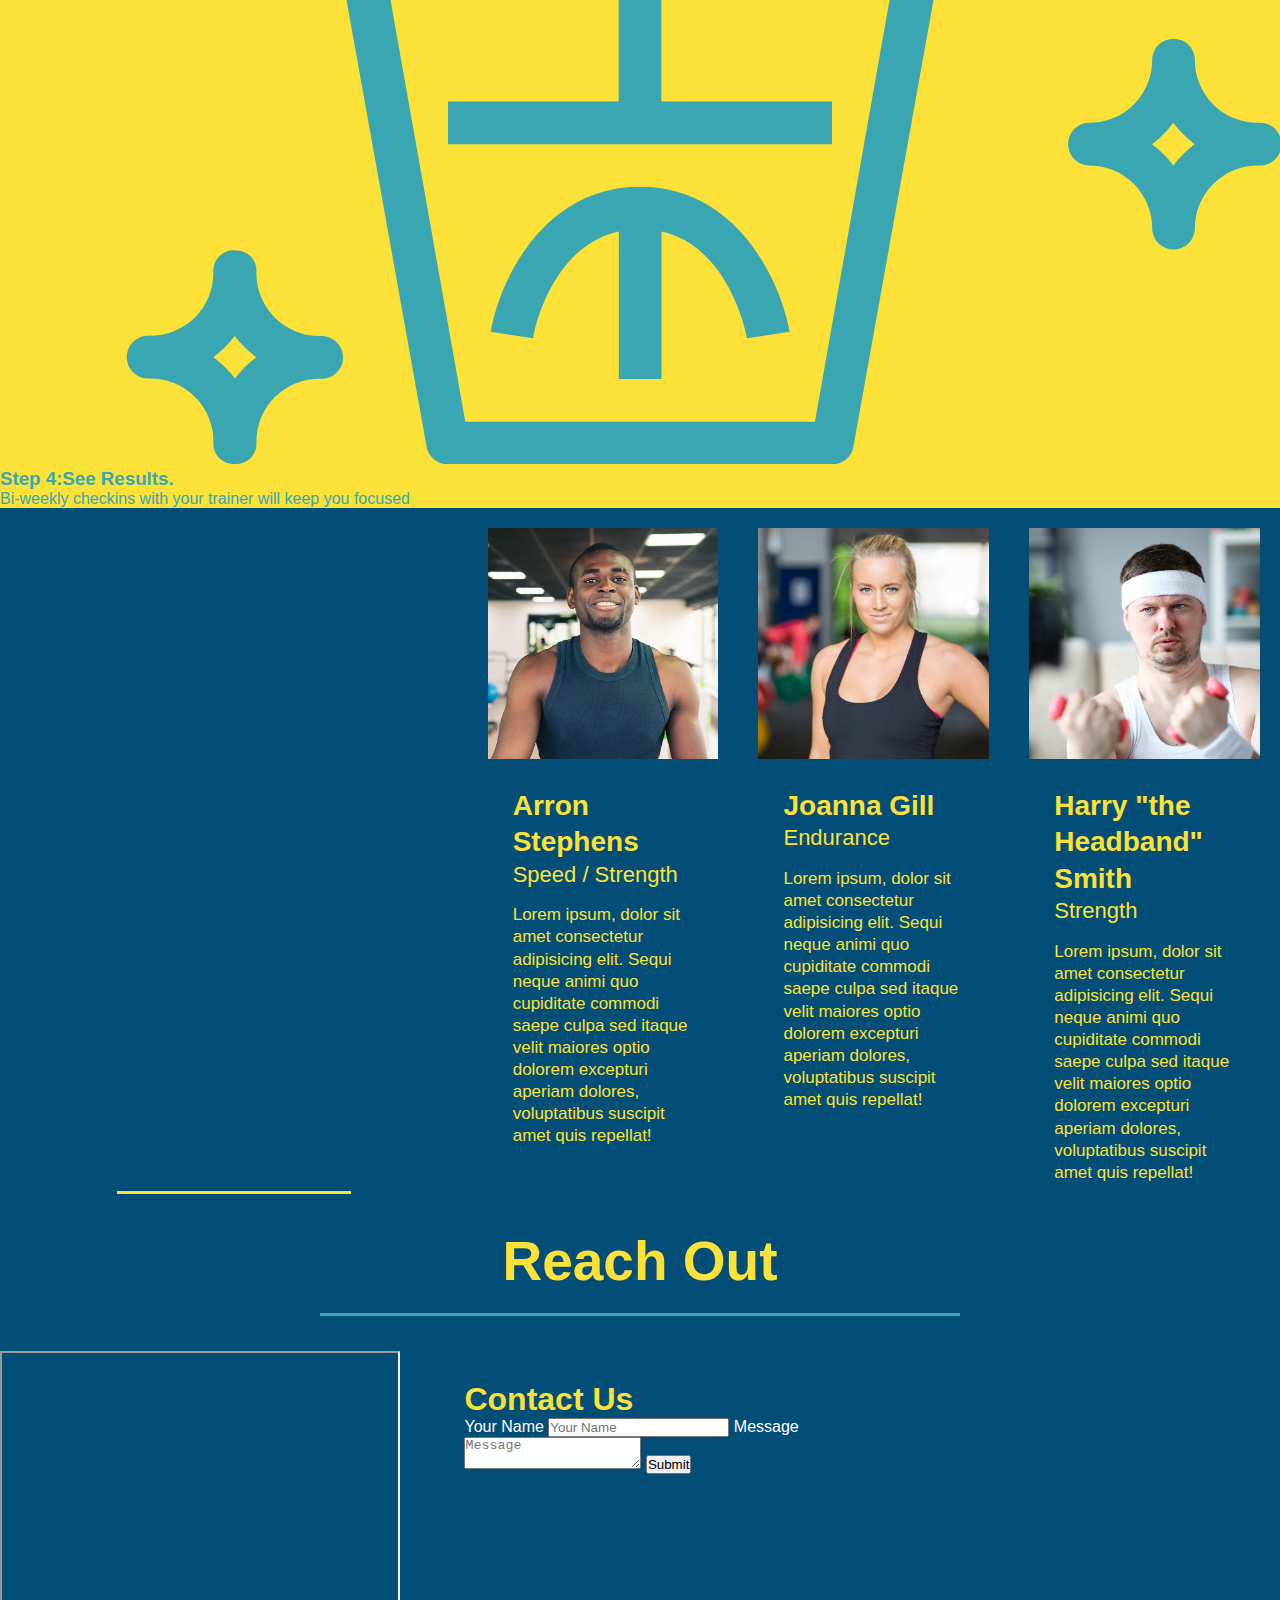
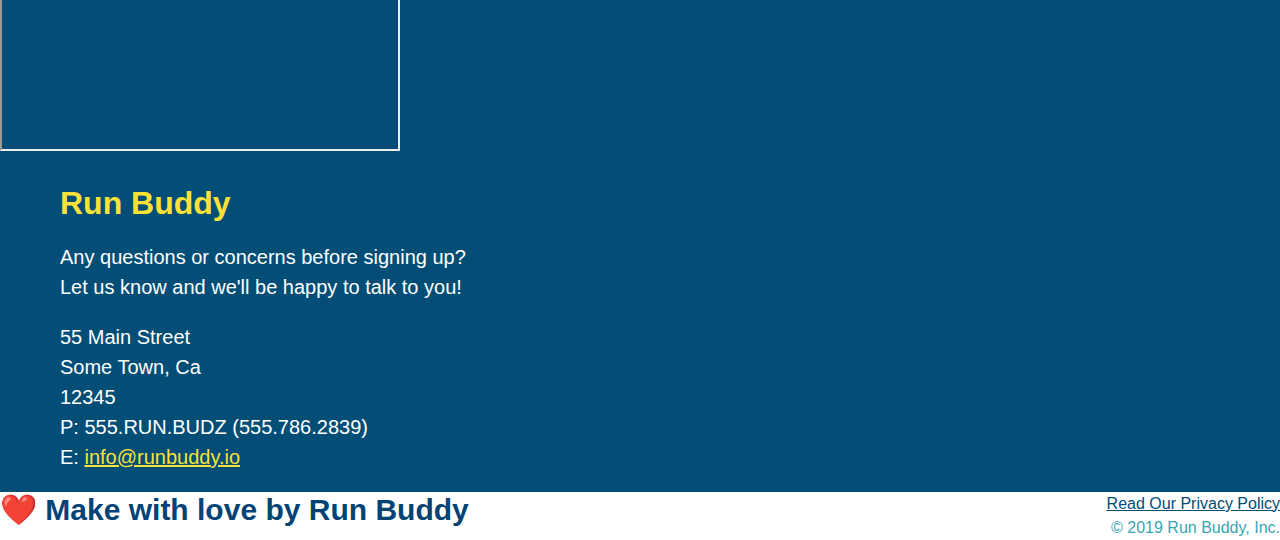
==== commit e2da6d8a: "add flexbox to the trainers" ====
--- a/index.html
+++ b/index.html
@@ -139,7 +139,8 @@
             </div>
         </section>
         <!--"meet the trainers" section-->
-        <section id="your-trainers" class="trainers">
+        <section id="your-trainers" >
+            <div class="trainers">
             <div class="flex-row"> 
             <h2 class="section-title primary-border">Meet The Trainers</h2>
            </div>
@@ -156,7 +157,8 @@
             </article>
             <!-- second trainer bio-->
             <article class="trainer">
-                <div class="trainer-bio text-right">
+                <img src="./assets/images/trainer-2.jpg" alt="Joanna Gill cooling off after a workout" />
+                <div class="trainer-bio">
                     <h3>Joanna Gill</h3>
                     <h4>Endurance</h4>
                     <p>
@@ -164,12 +166,12 @@
                         itaque velit maiores optio dolorem excepturi aperiam dolores, voluptatibus suscipit amet quis repellat! 
                     </p>
                 </div>
-                <img src="./assets/images/trainer-2.jpg" alt="Joanna Gill cooling off after a workout" />
+          
             </article>
             <!-- third trainer bio-->
             <article class="trainer">
                 <img src="./assets/images/trainer-3.jpg" alt="Harry Smith wearing a headband and lifting comically small pink weights" />
-                <div class="trainer-bio text-left">
+                <div class="trainer-bio">
                     <h3> Harry "the Headband" Smith</h3>
                     <h4> Strength</h4>
                     <p>
@@ -178,6 +180,7 @@
                     </p>
                 </div>
             </article>
+        </div>
         </section>
         <!--"reach out" section-->
         <section id="=reach-out" class="contact"> 
--- a/assets/css/style.css
+++ b/assets/css/style.css
@@ -216,33 +216,40 @@
     border-color: #39a6b2;
 }
 
+.trainers {
+    width: 100%;
+    margin: 0 auto;
+    display: flex;
+    flex-wrap: wrap;
+    justify-content: space-around;
+    background: #024e76;
+    color: #fce138;
+    overflow: auto;
+}
 .trainer {
-    width: 900px;
-    margin: 0 auto 30px auto;
+    margin: 20px;
+    flex: 1;
     background: #024e76;
     color: #fce138;
-    overflow: auto;
 }
 .trainer img {
-    width: 200px;
-    float: left;
+    width: 100%;
 }
   
 .trainer-bio {
-    padding:  35px;
-    float: left;
-    width: 65%;
+    padding:  25px;
+    line-height: 1.3;
 }
 
 .trainer-bio h3{
-    font-size: 32px;
-    margin-bottom: 8px;
+    font-size: 28px;
+    
 }
 
 .trainer-bio h4 {
     font-weight: lighter;
-    font-size: 26px;
-    margin-bottom: 25px;
+    font-size: 22px;
+    margin-bottom: 15px;
 }
 .text-left {
     text-align: left;
@@ -253,7 +260,6 @@
 
 .trainer-bio p {
     font-size: 17px;
-    line-height: 1.3;
 }
 /*Reach Out Styles Start */
 .contact {
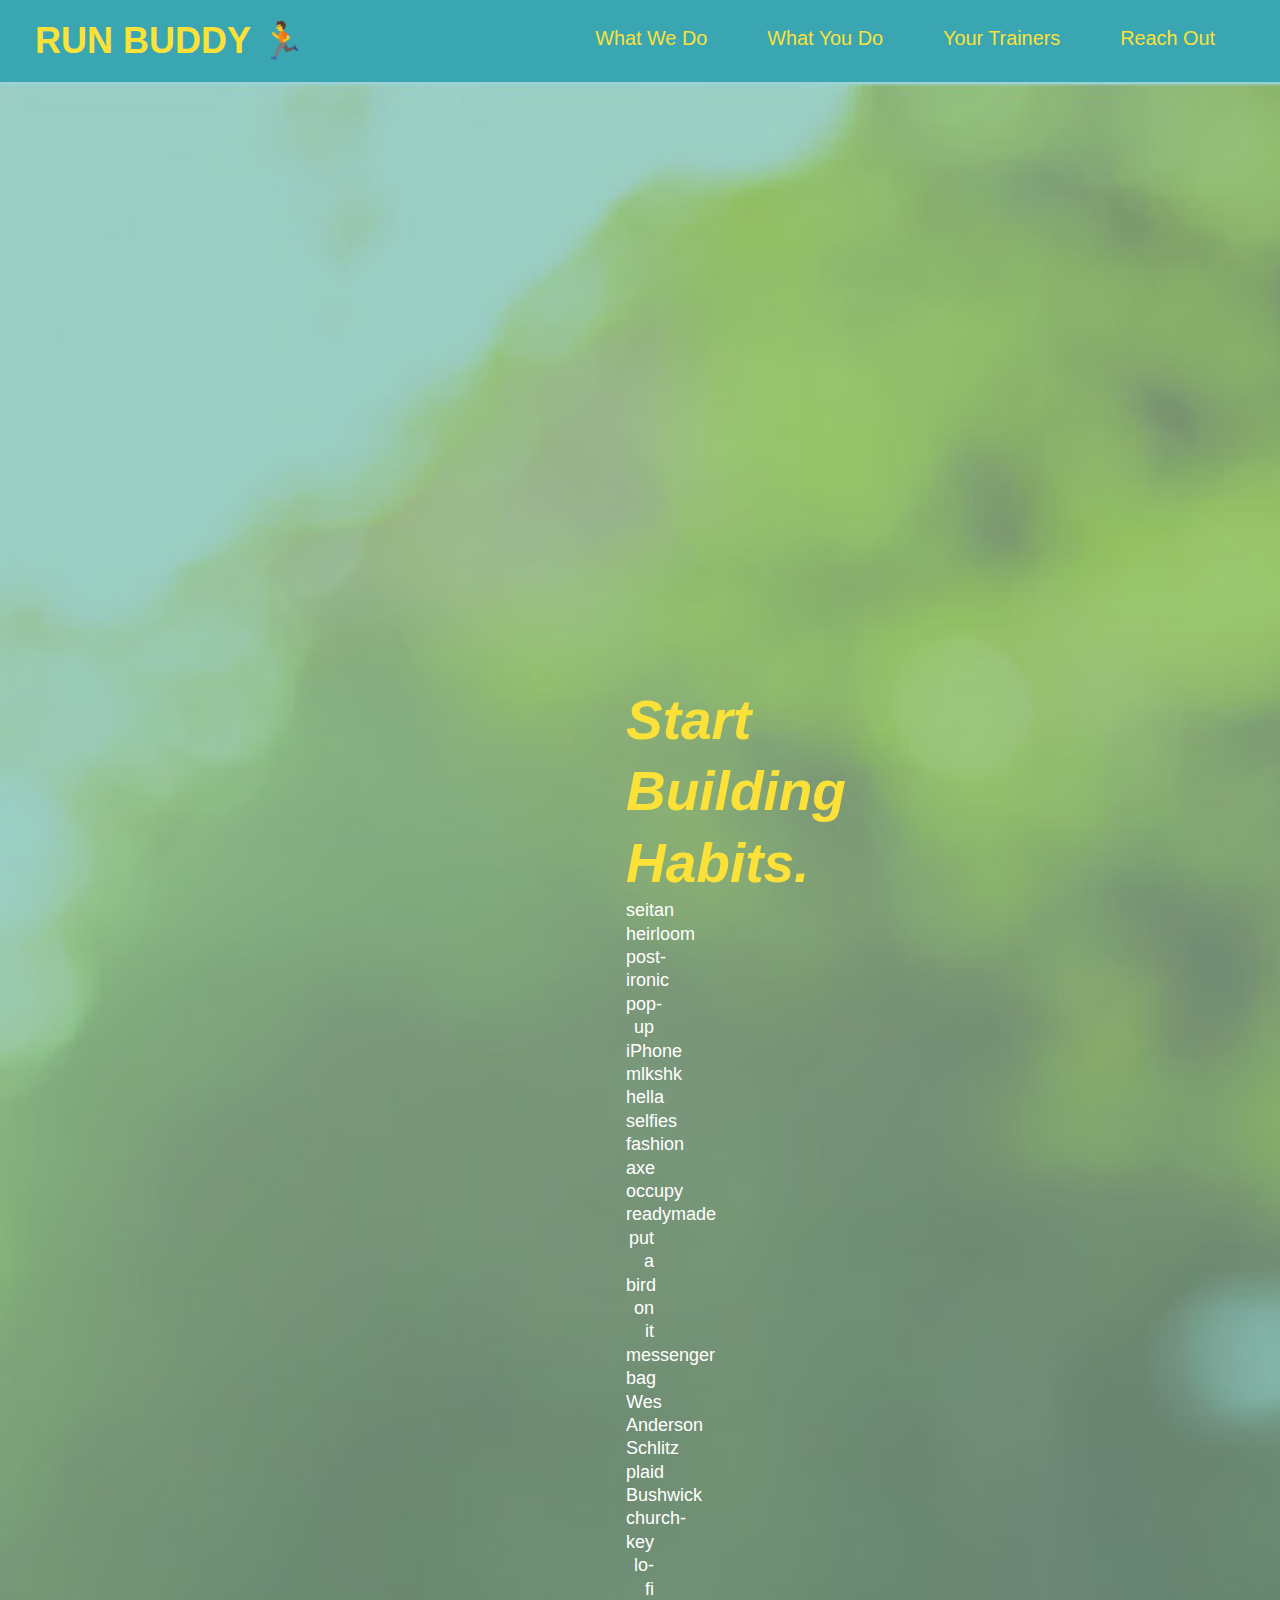
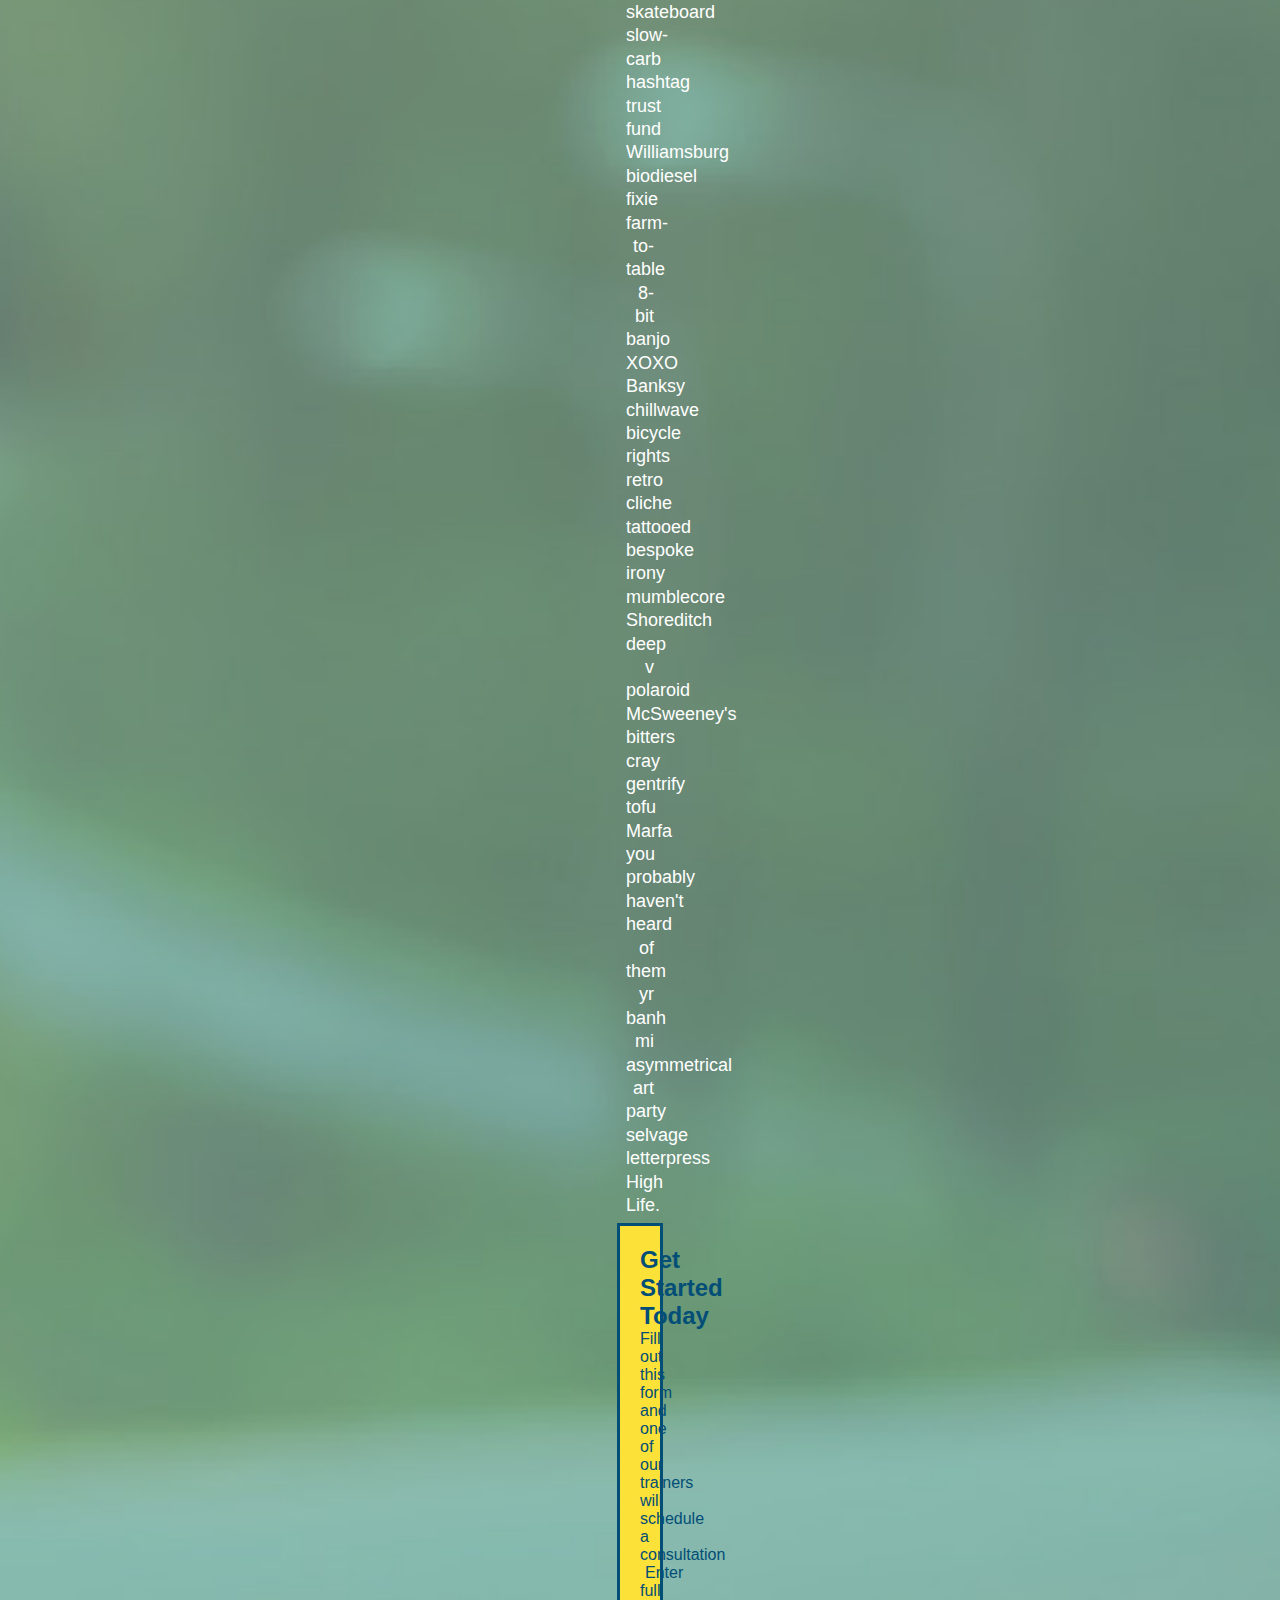
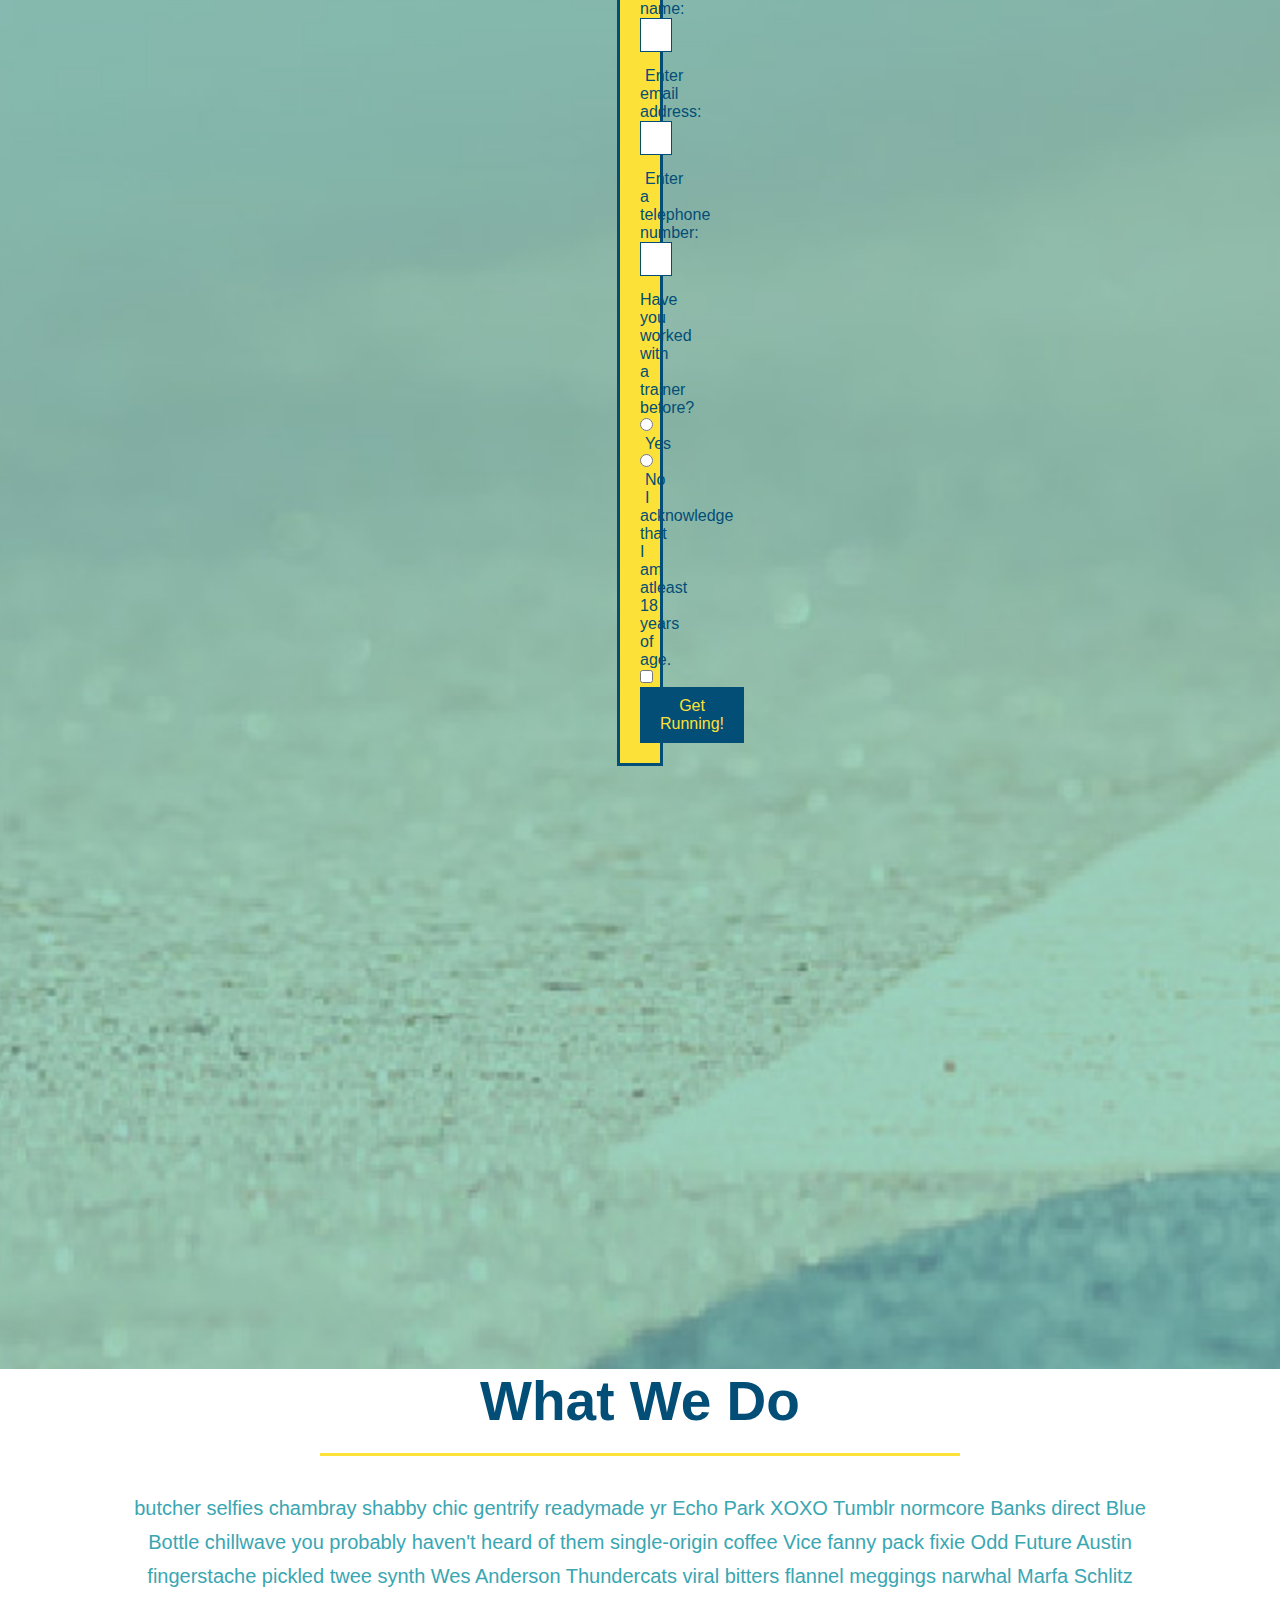
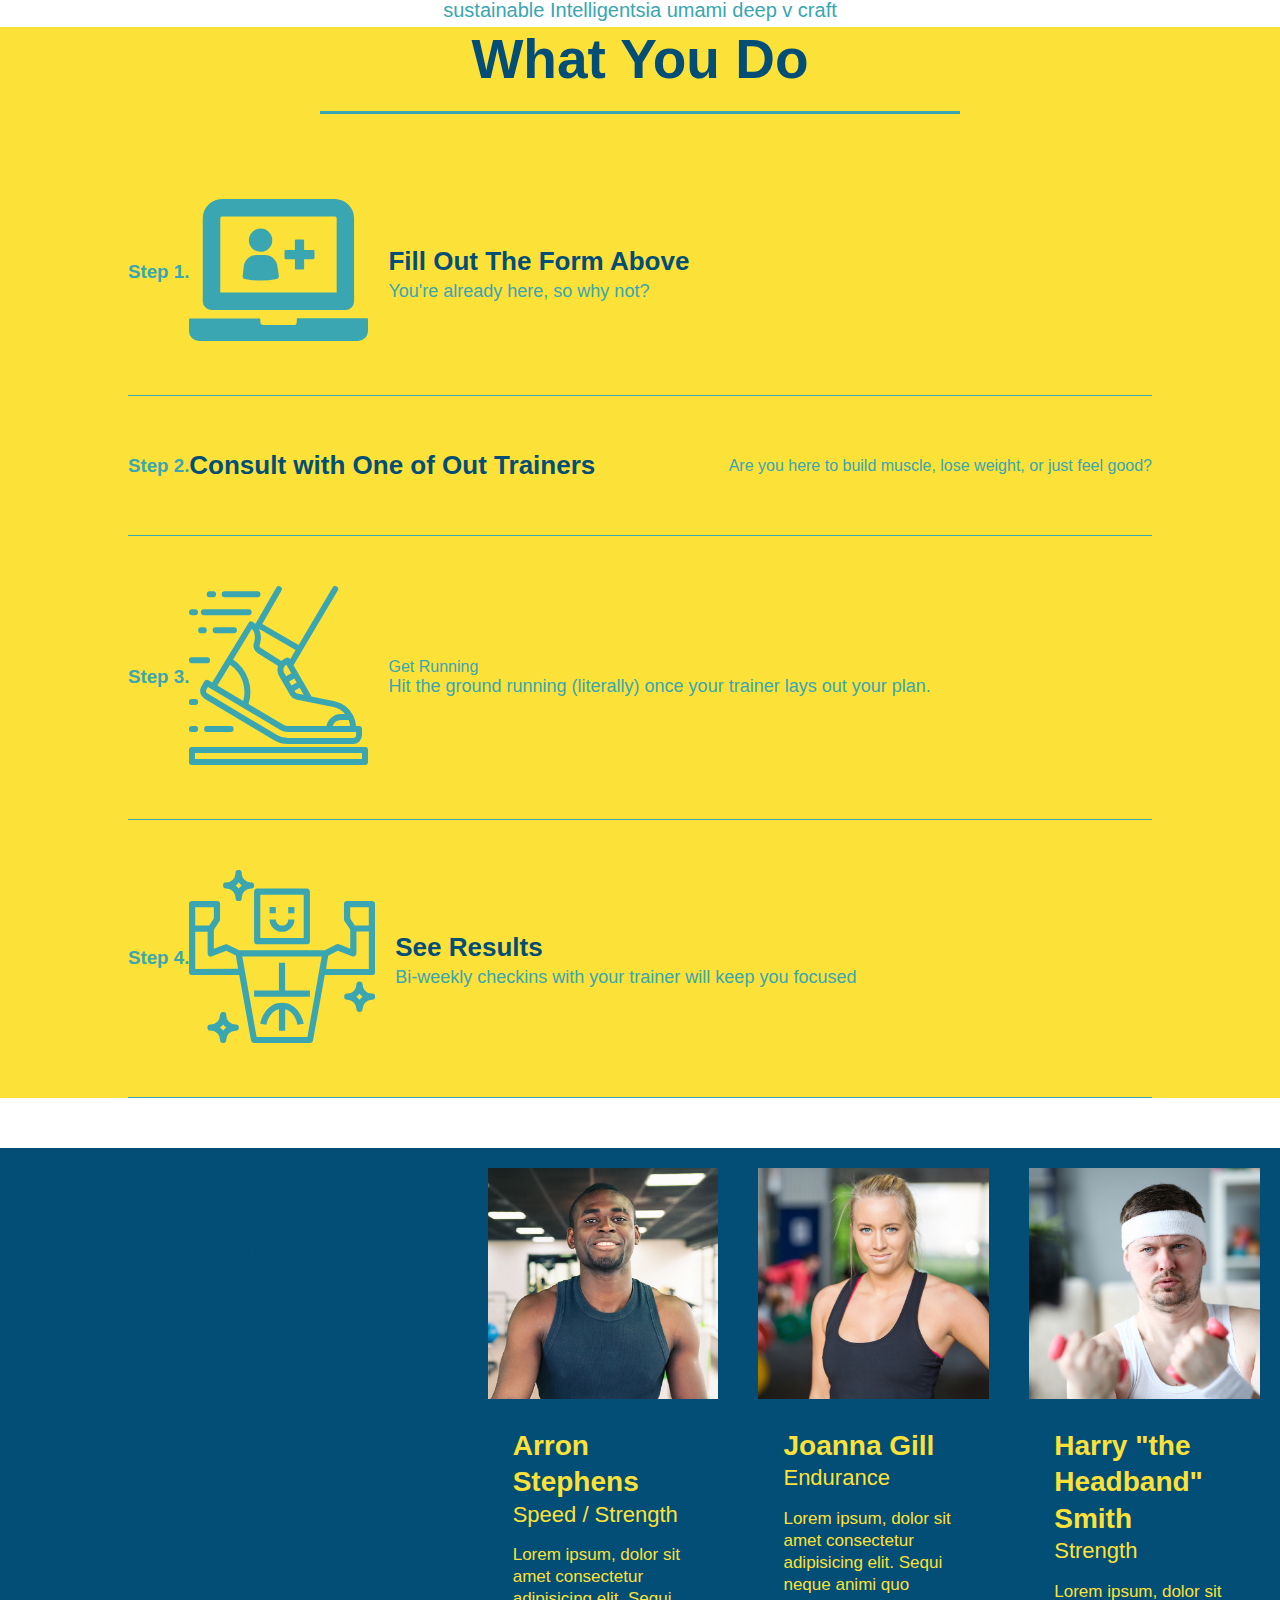
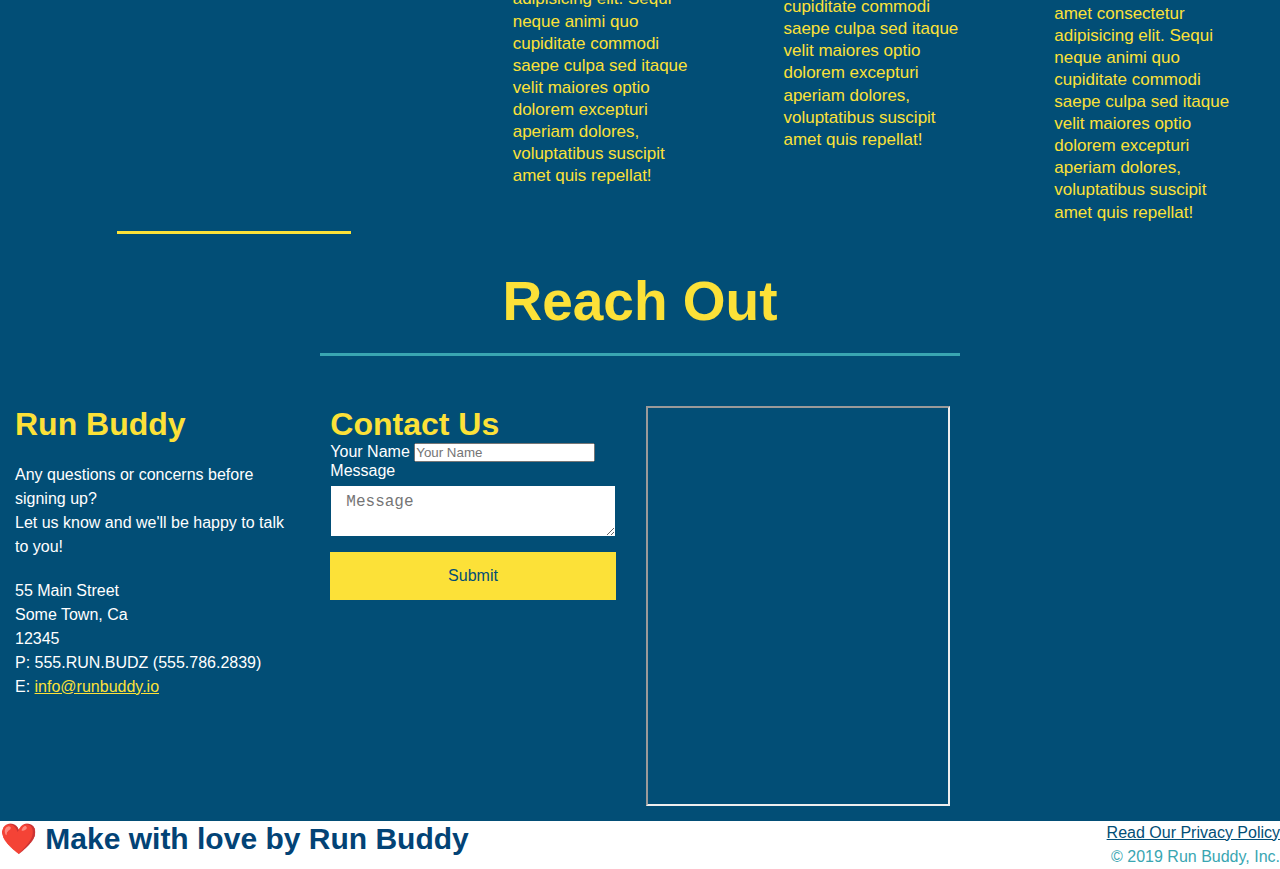
==== commit d01489a3: "3 column reach out srction" ====
--- a/index.html
+++ b/index.html
@@ -132,11 +132,17 @@
             </div>
         </div>
 
-            <div>
+            <div class="step">
+                <h3>Step 4.</h3>
+                <div class="step-img">
                 <img src="./assets/images/step-4.svg" alt="" />
-                <h3>Step 4:<span>See Results.</span></h3>
+                </div>
+                <div class="step-text">
+                    <h4>See Results</h4>
                 <p> Bi-weekly checkins with your trainer will keep you focused</p>
             </div>
+            </div>
+        </div>
         </section>
         <!--"meet the trainers" section-->
         <section id="your-trainers" >
@@ -189,11 +195,22 @@
         </div>
 
             <div class="contact-info">
-                <iframe src="https://www.google.com/maps/embed?pb=!1m18!1m12!1m3!1d3441.4846990700703!2d-97.77592808585554!3d30.393987181756525!2m3!1f0!2f0!3f0!3m2!1i1024!2i768!4f13.1!3m3!1m2!1s0x8644cca6042934e1%3A0x5cd201a4d07d6ca4!2s8803%20Spicebrush%20Dr%2C%20Austin%2C%20TX%2078759!5e0!3m2!1sen!2sus!4v1632350026989!5m2!1sen!2sus" \>
-                        style="border:0;"
-                        allowfullscreen=""
-                        loading="lazy"
-                </iframe>
+                <div>
+                    <h3>Run Buddy</h3>
+                    <p>
+                        Any questions or concerns before signing up?
+                        <br /> 
+                        Let us know and we'll be happy to talk to you!
+                    </p>
+                    <address>
+                        55 Main Street <br/>
+                        Some Town, Ca <br/>
+                        12345<br/>
+                        P: 555.RUN.BUDZ (555.786.2839)<br/>
+                        E: <a href="malito:info@runbuddy.io">info@runbuddy.io</a>
+                    </address>
+                    </div>
+                
             <div class="contact-form">
                 <h3>Contact Us</h3>
                 <form>
@@ -205,20 +222,14 @@
                     <button type="submit">Submit</button>
                 </form>
             </div>
+            <iframe src="https://www.google.com/maps/embed?pb=!1m18!1m12!1m3!1d3441.4846990700703!2d-97.77592808585554!3d30.393987181756525!2m3!1f0!2f0!3f0!3m2!1i1024!2i768!4f13.1!3m3!1m2!1s0x8644cca6042934e1%3A0x5cd201a4d07d6ca4!2s8803%20Spicebrush%20Dr%2C%20Austin%2C%20TX%2078759!5e0!3m2!1sen!2sus!4v1632350026989!5m2!1sen!2sus" \>
+                style="border:0;"
+                allowfullscreen=""
+                loading="lazy"
+        </iframe>
             <div>  
-                <h3>Run Buddy</h3>
-                <p>
-                    Any questions or concerns before signing up?
-                    <br /> 
-                    Let us know and we'll be happy to talk to you!
-                </p>
-                <address>
-                    55 Main Street <br/>
-                    Some Town, Ca <br/>
-                    12345<br/>
-                    P: 555.RUN.BUDZ (555.786.2839)<br/>
-                    E: <a href="malito:info@runbuddy.io">info@runbuddy.io</a>
-                </address>
+                
+
                 </div>
             </div>
         </section>
--- a/assets/css/style.css
+++ b/assets/css/style.css
@@ -178,26 +178,26 @@
       flex-wrap: wrap;
       align-items: center;
   }
-  .step-text {
-      flex: 12;
-  }
-  
-  .step-text p {
+  .step-img {
+    flex: 1 12%;
+    margin-right:  20px;
+}
+    .step-img img {
+    max-width: 100%;
+}
+    .step-text {
+    flex: 12;
+} 
+    .step-text p {
       color: #39a6b2;
       font-size: 18px;
   }
-  .step-text h4 {
+    .step-text h4 {
       font-size: 26px;
       line-height: 1.5;
       color: #024e76;
   }
-  .step-img {
-      flex: 1 12%;
-      margin-right:  20px;
-  }
-  .step-img {
-      max-width: 100%;
-  }
+  
 
   .section-title {
     font-size: 55px;
@@ -268,16 +268,19 @@
 .contact h2 {
     color: #fce138;
 }
+.contact-info {
+    display: flex;
+    justify-content: space-between;
+    flex-wrap: wrap;
+}
+.contact-info > * {
+    flex: 1;
+    margin: 15px;
+}
 .contact-info iframe {
-    width: 400px;
     height: 400px;
 }
 .contact-info div {
-    width: 410px;
-    display: inline-block;
-    vertical-align: top;
-    text-align:left;
-    margin: 30px 0 0 60px;
     color: white;
 }
 .contact-info h3 {
@@ -288,9 +291,27 @@
 .contact-info p, .contact-info address {
     margin: 20px 0;
     line-height: 1.5;
-    font-size: 20px;
+    font-size: 16px;
     font-style: normal;
 }
+.contat-form input, .contact-form textarea {
+    border:  1px solid #024e76;
+    display: block;
+    padding: 7px 15px;
+    font-size: 16px;
+    color:  #024e76;
+    width: 100%;
+    margin-bottom: 15px;
+    margin-top: 5px;
+}
+.contact-form button {
+    width: 100%;
+    border: none;
+    background: #fce138;
+    color: #024e76;
+    padding: 15px 0;
+    font-size: 16px;
+}
 .contact-info a {
     color: #fce138;
 }
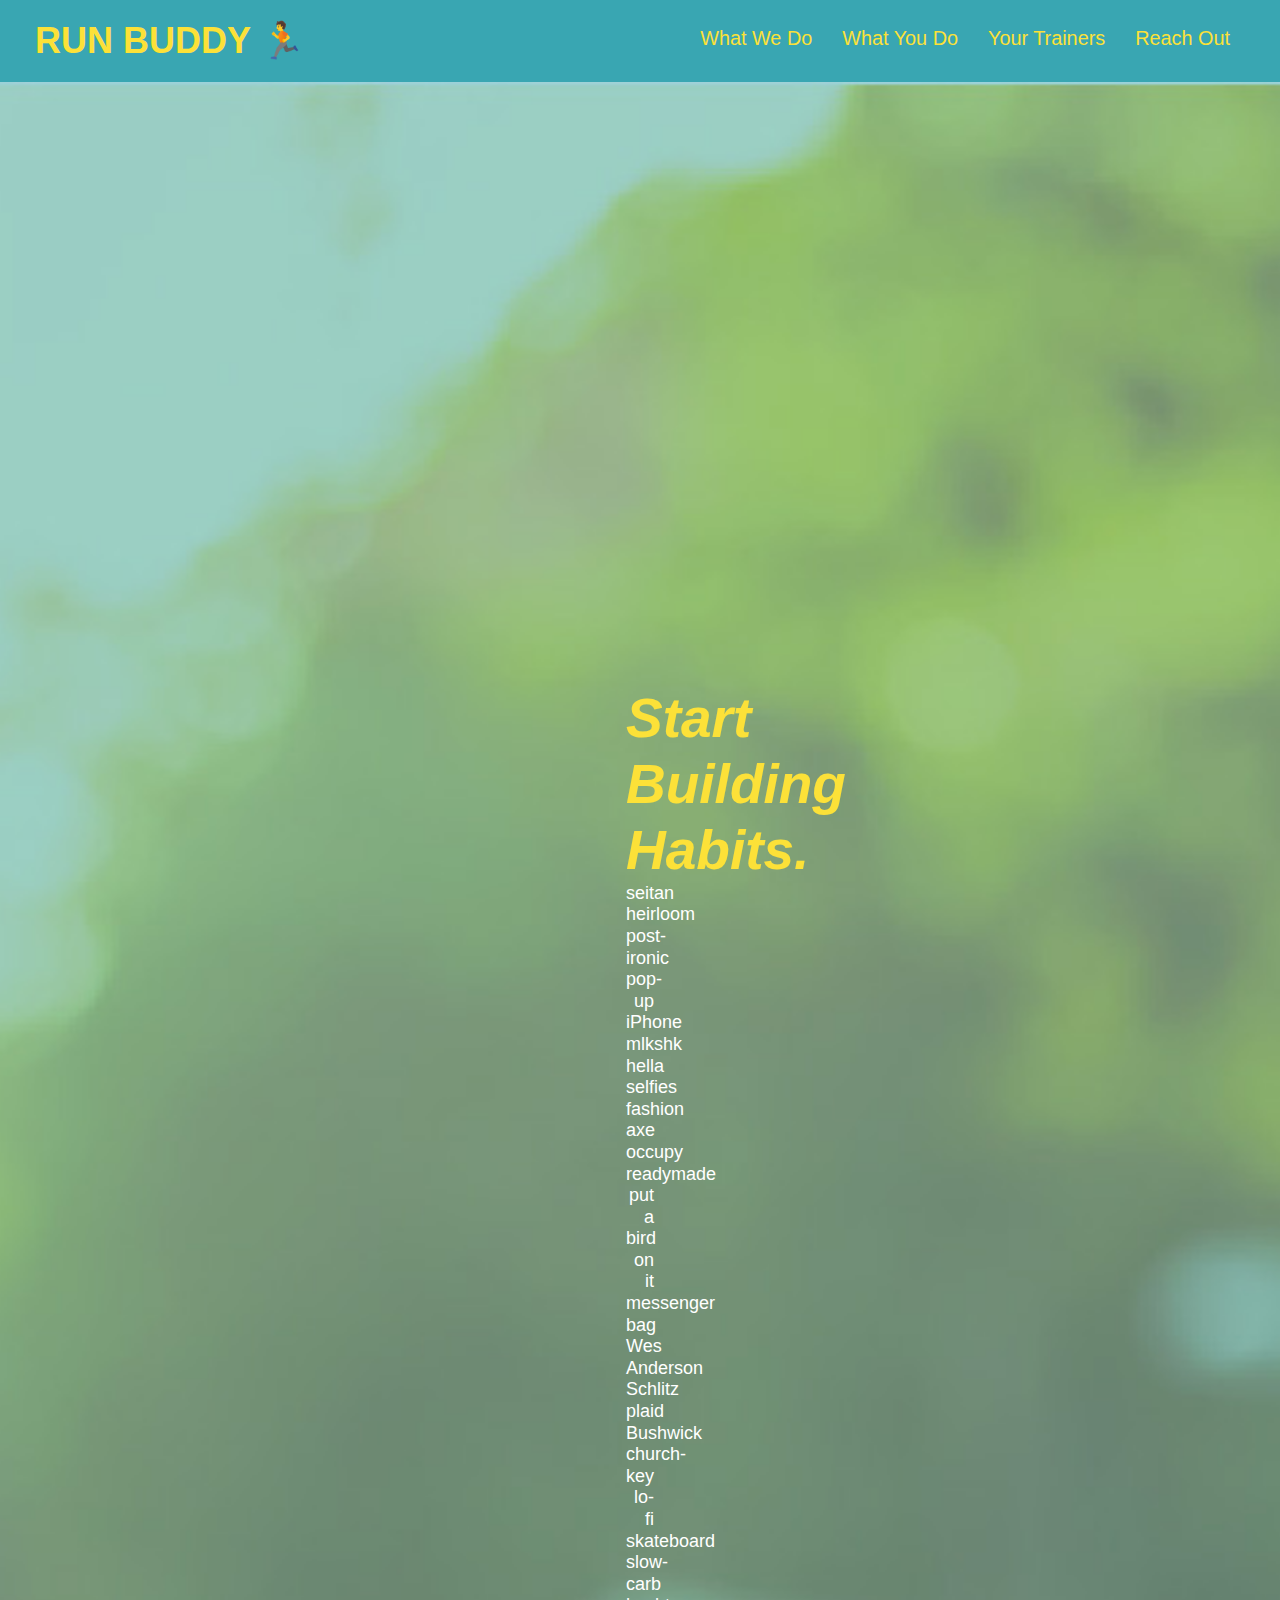
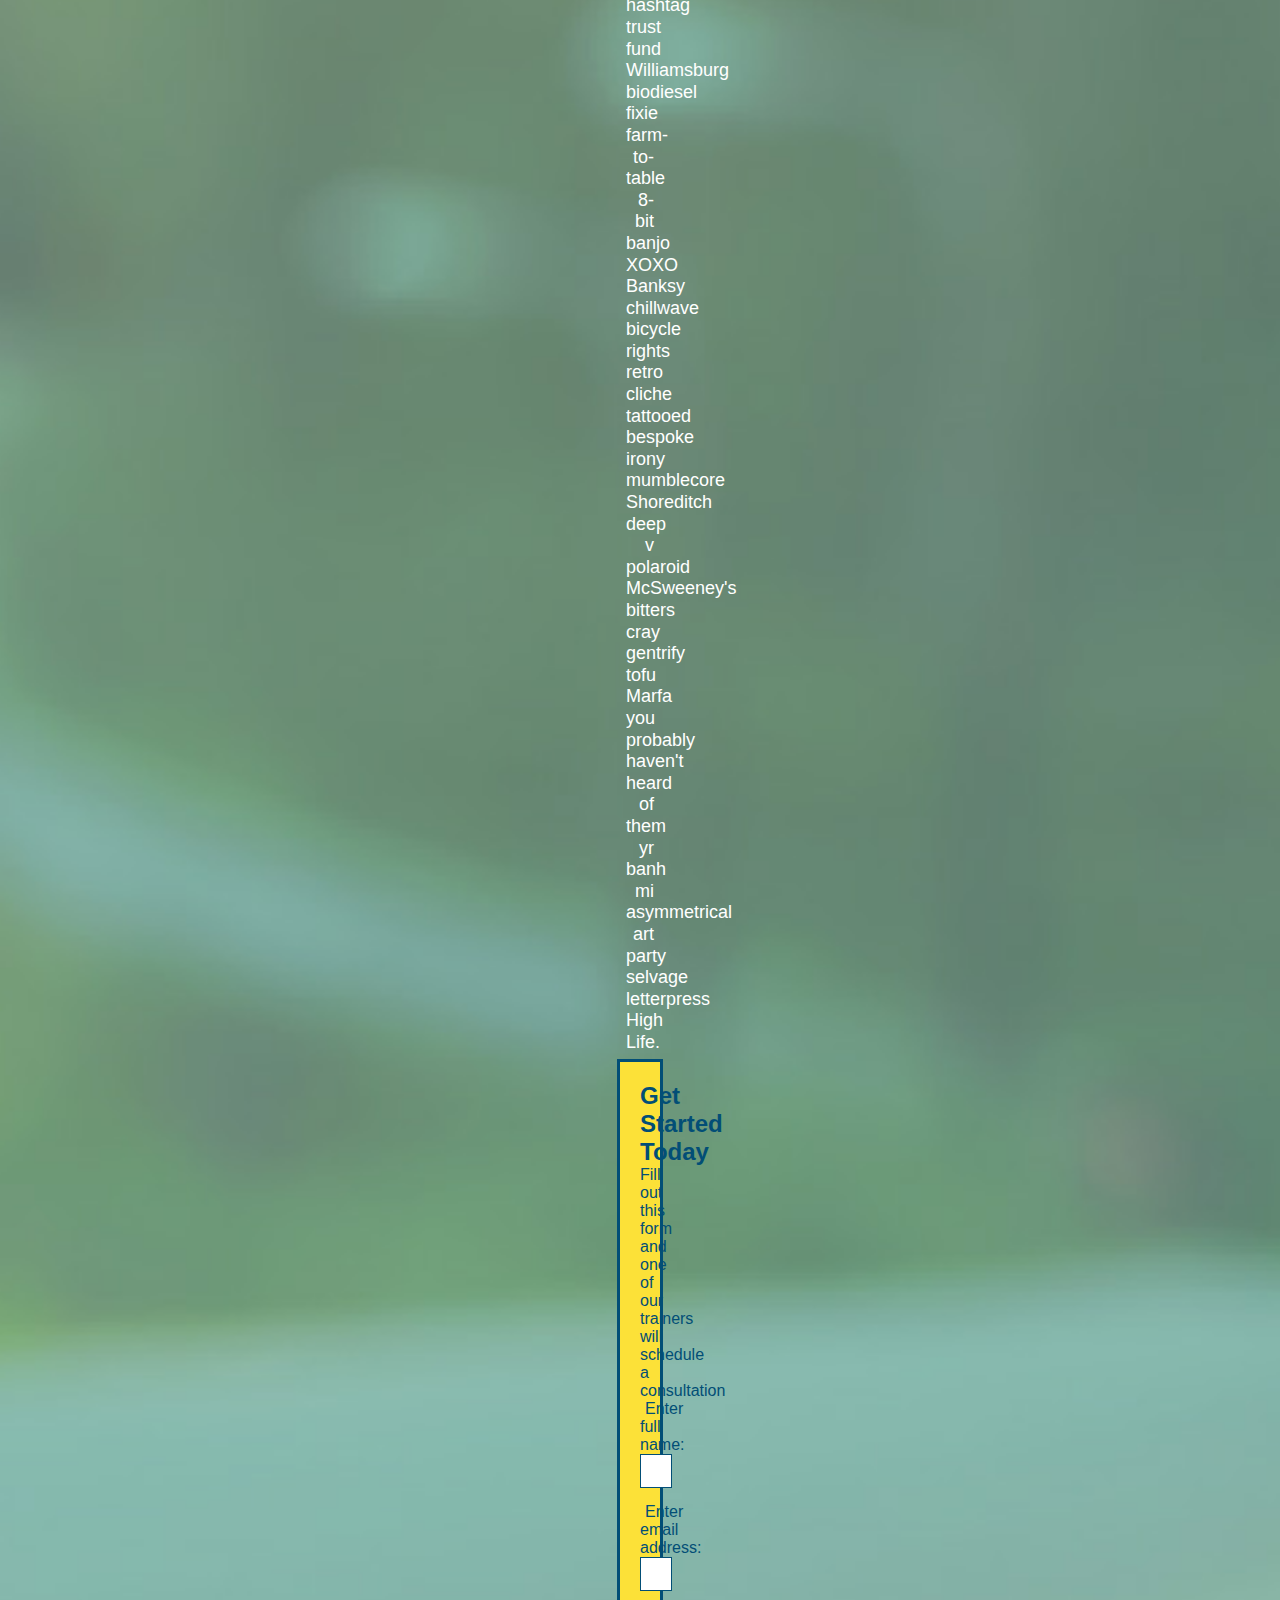
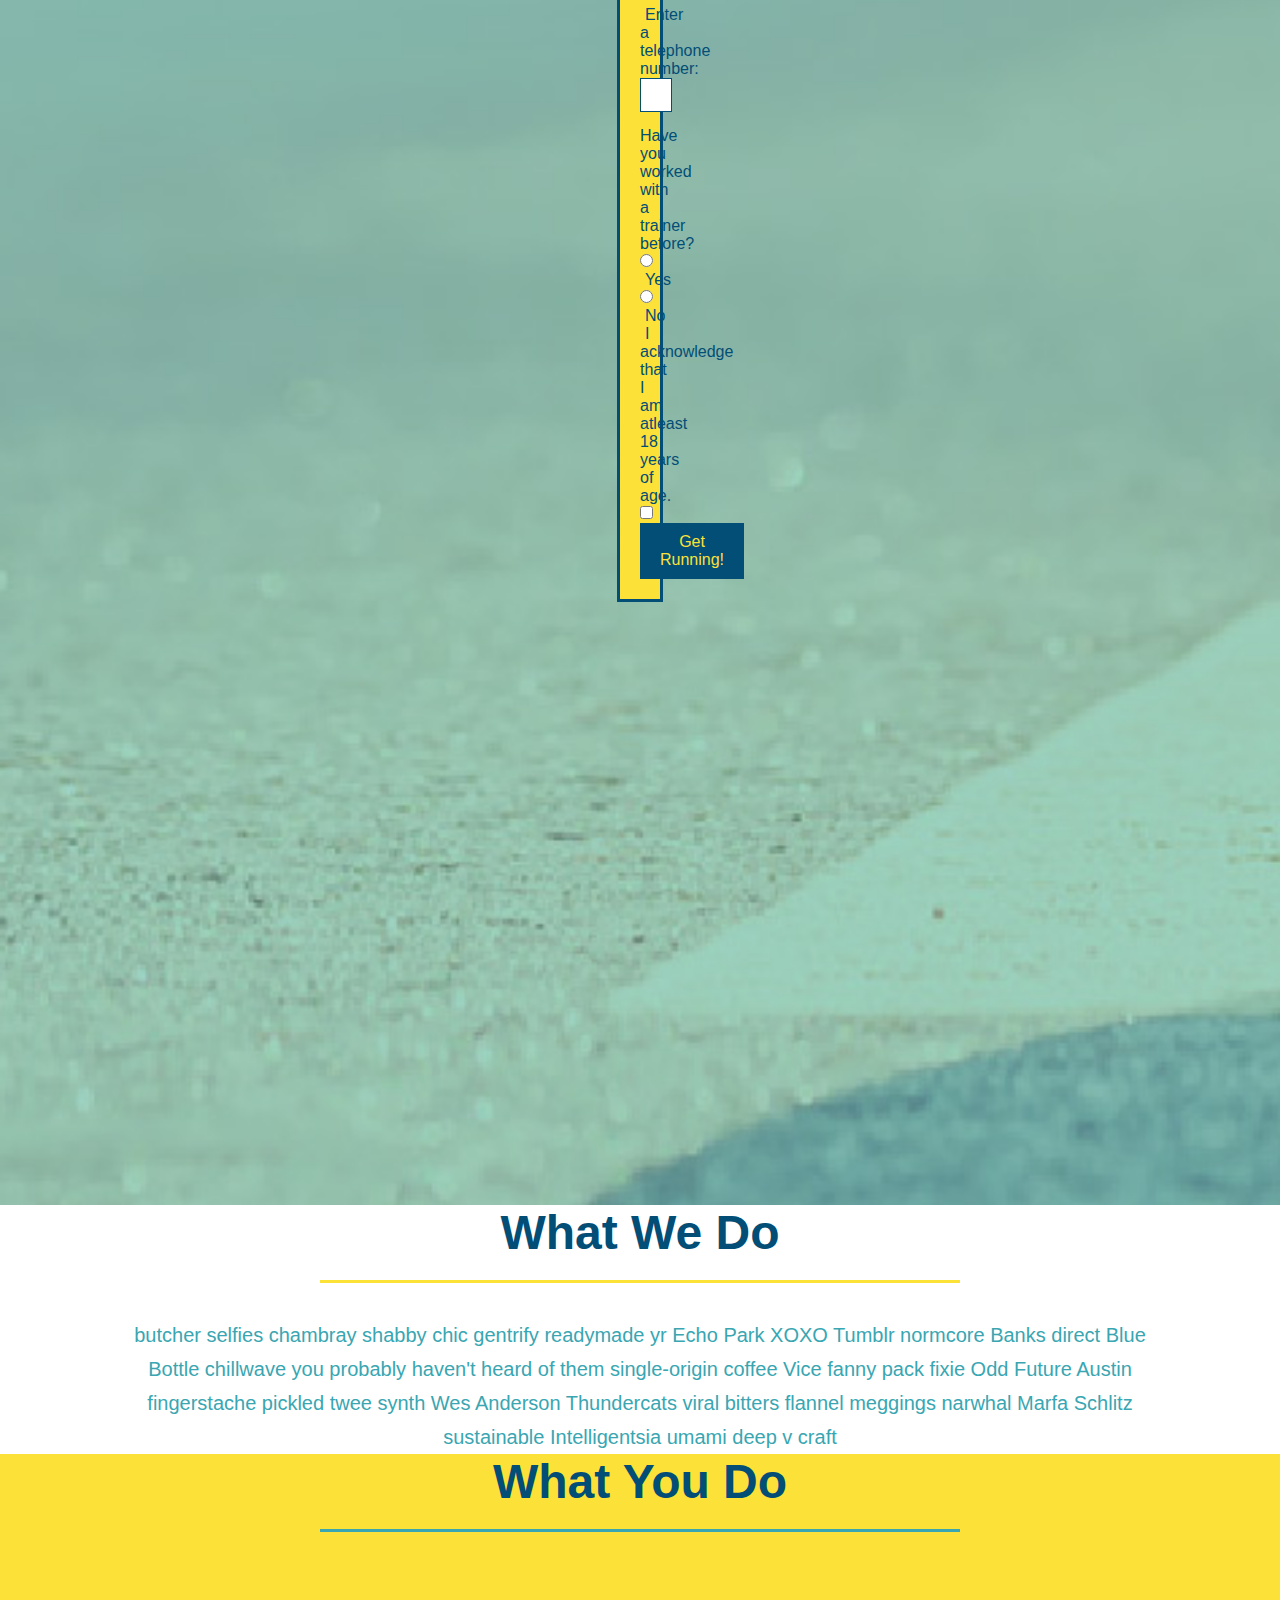
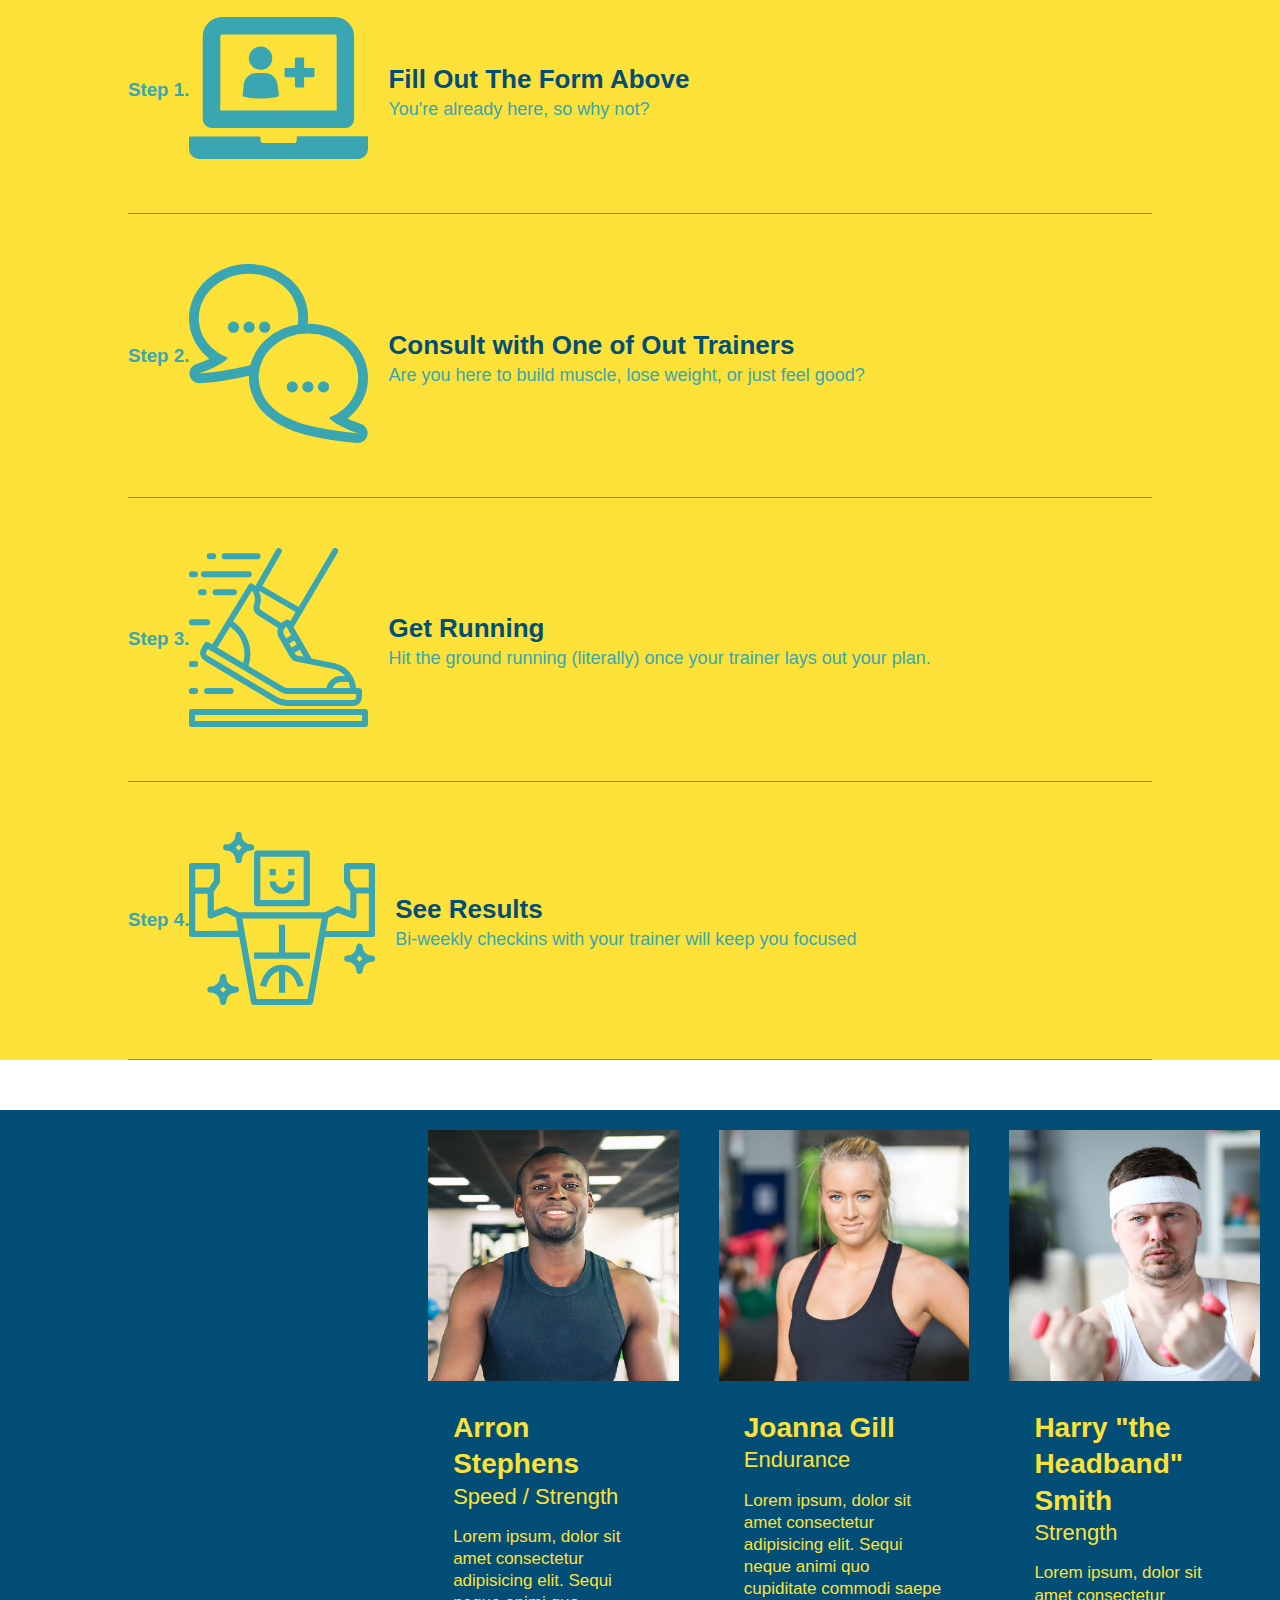
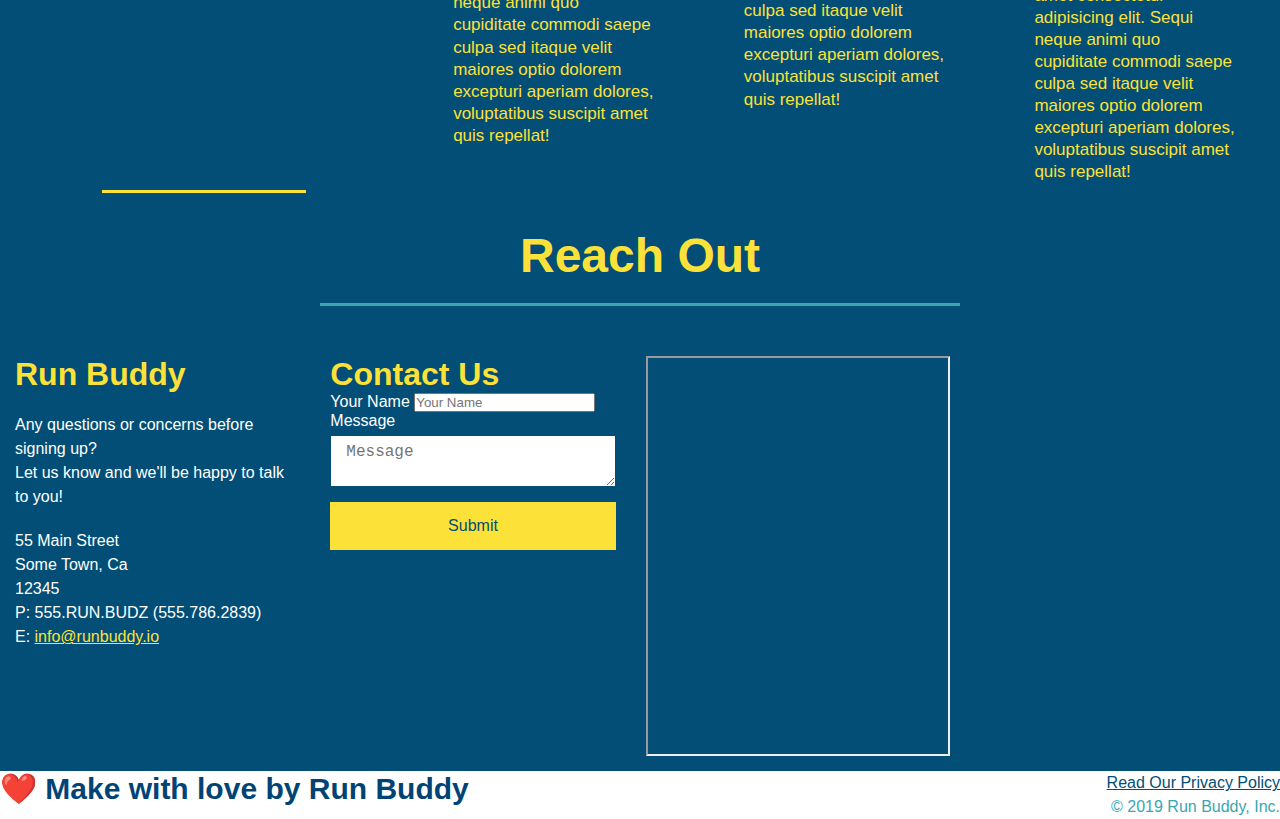
==== commit b6bbb557: "add media queries" ====
--- a/index.html
+++ b/index.html
@@ -2,6 +2,7 @@
 <html lang="en">
     <head>
         <meta charset="UTF-8" />
+        <meta name="viewpoint" content="width=device-width, initial-scale=1.0">
         <title>Run Buddy</title>
         <link rel="stylesheet" href="./assets/css/style.css"/>
     </head>
@@ -108,12 +109,11 @@
            <div class="step">    
                 <h3>Step 2.</h3> 
                 <div class="step-info">
-                    <div class=""step-img>
-                    <img src="./assets/images/step-2.svg" alt="" />
+                    <div class="step-img">
+                        <img src="./assets/images/step-2.svg" alt="" />
                     </div>
                      <div class="step-text">
                        <h4>Consult with One of Out Trainers</h4>
-                        </div> 
                         <p>Are you here to build muscle, lose weight, or just feel good?</p>
                     </div>  
                 </div>
@@ -125,7 +125,7 @@
                     <div class="step-img"> 
                     <img src="./assets/images/step-3.svg" alt="" />
                     </div>
-                    <div class="step-text"
+                    <div class="step-text" />
                     <h4>Get Running</h4>                
                 <p> Hit the ground running (literally) once your trainer lays out your plan.</p>
             </div>
--- a/assets/css/style.css
+++ b/assets/css/style.css
@@ -45,7 +45,7 @@
     list-style: none;
 }
 header nav ul li a {
-    margin: 0 30px;
+    padding: 10px 15px;
     font-weight: lighter;
     font-size: 1.55vw;
 }
@@ -85,6 +85,7 @@
     display: flex;
     justify-content: center;
     flex-wrap: wrap;
+    align-items: flex-start;
 }
 
 /*Hero Style End */
@@ -133,7 +134,8 @@
     margin: 3.5%;
     color: #fff;    
     font-size: 18px;
-    line-height: 1.3;
+    line-height: 1.2;
+
 }
 .hero-cta h2 {
     font-style: italic;
@@ -200,7 +202,7 @@
   
 
   .section-title {
-    font-size: 55px;
+    font-size: 48px;
     border-bottom: 3px solid;
     color: #024e76; 
     padding-bottom: 20px;
@@ -320,3 +322,95 @@
 .flex-row {
     display: flex;
 }
+/* MEDIA QUERY FOR SMALLER DESKTOP SCREENS AND SMALLER */
+@media screen and (max-width: 900px) {
+    header {
+        padding-bottom: 0;
+        justify-content: center;
+    }
+    header h1 {
+        width: 100%;
+        text-align: center;
+    }
+    header nav ul {
+        margin-top:  20px;
+        width: 100%;
+        justify-content: center;
+    }
+    header nav ul li a {
+        font-size: 20px;
+    }
+    footer h2, footer div {
+            text-align: center;
+            width: 100%;
+        }
+    .hero-cta, .hero-form {
+        width: 100%;
+    }
+    .hero-cta {
+        text-align: center;
+    }
+    .section-title {
+        width: 80%;
+    }
+    .trainer {
+        flex:  0 70%;
+    }
+    .contact-info iframe {
+        flex:  1 100%;
+    }
+
+    }
+
+/* MEDIA QUERY FOR TABLETS AND SMALLER */
+@media screen and (max-width: 768px) {
+    .section {
+        padding:  30px 15px;
+    }
+    .step h3 {
+        flex:  1 100%;
+        text-align: center;
+    }
+    .step-info {
+        flex: 2 100%;
+        text-align: center;
+        justify-content: center;
+    }
+    .step-img {
+        flex:  0 32%;
+        margin-right: 0;
+        margin-top: 15px;
+        margin-bottom: 15px;
+    }
+    .step-text {
+        flex: 100%;
+    }
+    
+  }
+  
+  /* MEDIA QUERY FOR MOBILE PHONES AND SMALLER */
+  @media screen and (max-width: 575px) {
+      .hero-form button {
+          width: 100%;
+        
+      }
+      .section-title {
+          width: 95%;
+      }
+      .intro p {
+          width: 100%;
+      }
+      .trainer {
+          flex: 0 100%;
+      }
+      .contact-info {
+          text-align: center;
+      }
+      .contact-info > * {
+          flex: 0 100%;
+      }
+      .contact-form {
+          order: 3;
+      }
+    
+  }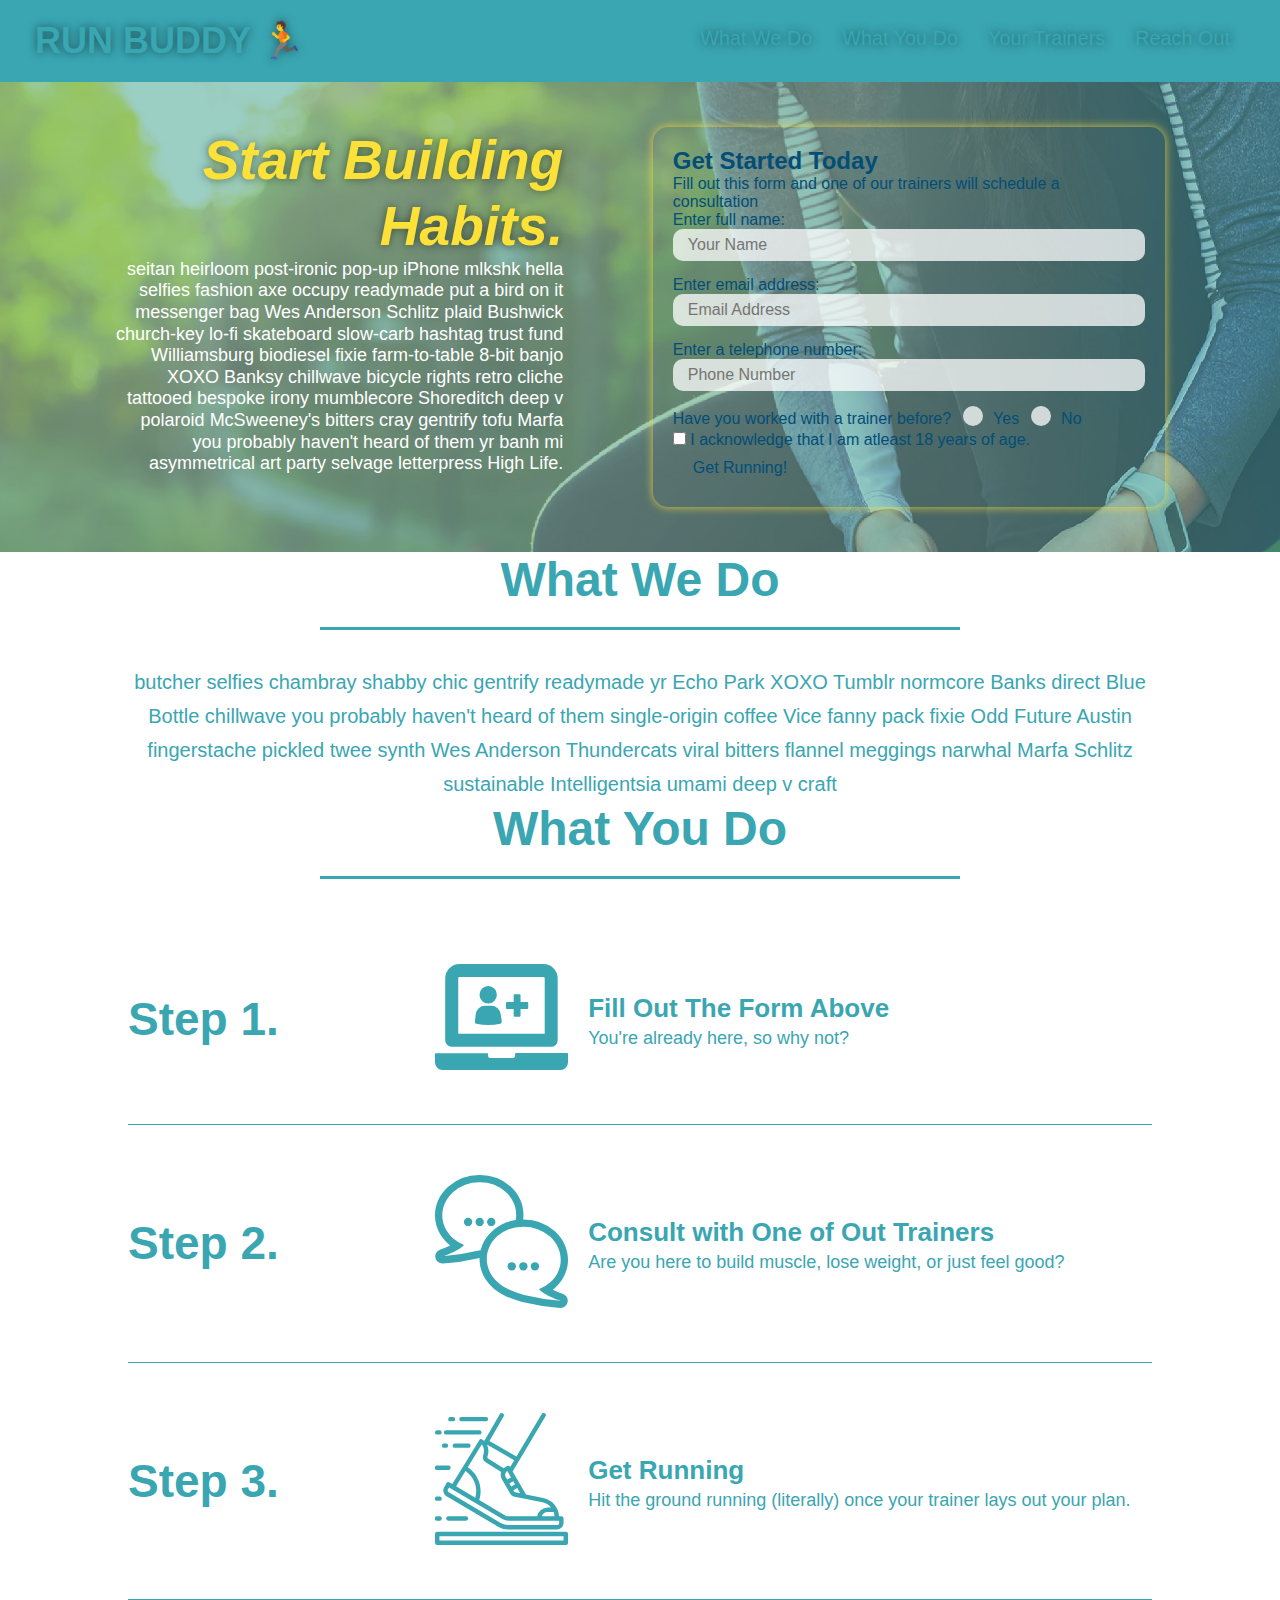
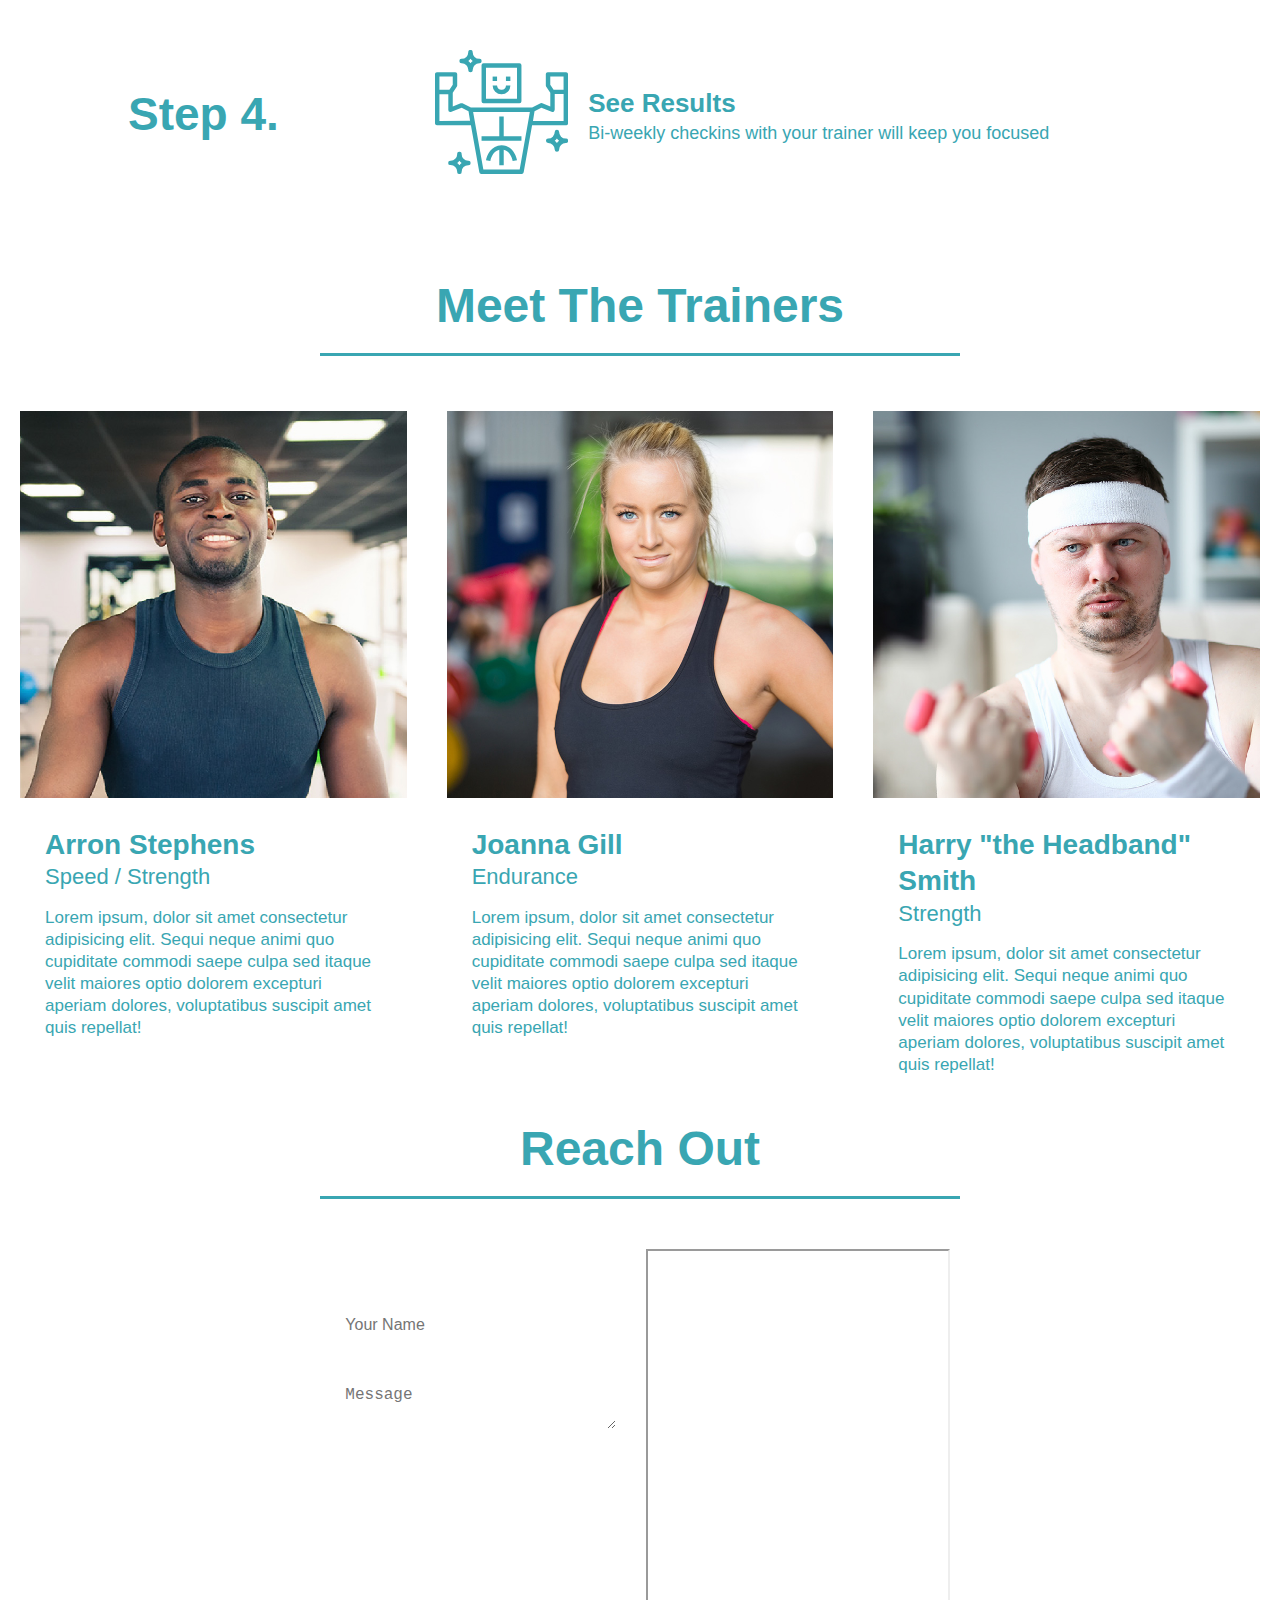
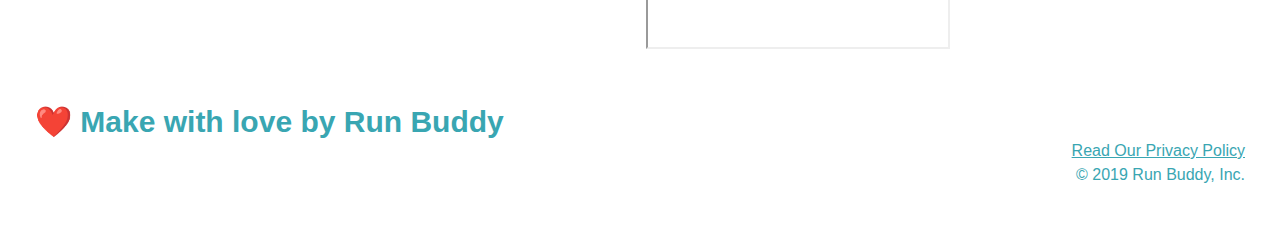
==== commit 54072366: "final css touches" ====
--- a/index.html
+++ b/index.html
@@ -53,16 +53,20 @@
                     <input type="tel" placeholder="Phone Number" name="phone" id="phone" class="form-input" />
                     <p>
                         Have you worked with a trainer before?
+                        <span class="radio-wrapper">
                         <input type="radio" name="trainer-confirm" id="trainer-yes" />
                         <label for="trainer-yes">Yes</label>
+                    </span>
+                    <span class="radio-wrapper">
                         <input type="radio" name="trainer-confirm" id="trainer-no" />
                         <label for="trainer-no">No</label>
-                    </p>
-                    <p>
-                        <label for="checkbox" >
-                            I acknowledge that I am atleast 18 years of age.
-                        </label>
-                        <input type="checkbox" name="age-confirm" id="checkbox" />
+                    </span>
+                    </p>
+                    <p>
+                        <span for="checkbox-wrapper">
+                            <input type="checkbox" name="checkpoint1" id="checkbox" />
+                            <label for="checkbox">I acknowledge that I am atleast 18 years of age.</label>
+                            
                     </p>
                     <button type="submit">
                         Get Running!
@@ -70,7 +74,7 @@
                 </form>
             </div>
         </section>
-        <!--end hero-->
+        <!--end header-->
     
         <!-- "what we do " section-->
         <section id="what-we-do"  class="intro">
@@ -134,6 +138,7 @@
 
             <div class="step">
                 <h3>Step 4.</h3>
+                <div class="step-info">
                 <div class="step-img">
                 <img src="./assets/images/step-4.svg" alt="" />
                 </div>
@@ -146,11 +151,10 @@
         </section>
         <!--"meet the trainers" section-->
         <section id="your-trainers" >
-            <div class="trainers">
             <div class="flex-row"> 
             <h2 class="section-title primary-border">Meet The Trainers</h2>
            </div>
-
+        <div class="trainers">
           <article class="trainer">
             <img src="./assets/images/trainer-1.jpg"  alt="Aaron Stephens in his workout clothes, ready to pump iron" />
             <div class="trainer-bio text-left">
--- a/assets/css/style.css
+++ b/assets/css/style.css
@@ -1,3 +1,9 @@
+:root {
+    --primary-color: var(--primary-color);
+    --secondary-color: var(--secondary-color);
+    --tertiary-color: #39a6b2;
+  }
+
 * {
     box-sizing: border-box;
     margin: 0;
@@ -6,37 +12,46 @@
 
 body{
     /* more on this crazy alphanumerical value in a minute! */
-  color: #39a6b2;
+  color: var(--tertiary-color);
   font-family: Helvetica, Arial, sans-serif;
 }
 
 /*apply stlyes to <header> */
 header {
     padding: 20px 35px;
-    background-color: #39a6b2;
+    background-color: var(--tertiary-color);
     display: flex;
     justify-content: space-between;
     flex-wrap: wrap;
-}
+    position: -webkit-sticky;
+    position: sticky;
+    top: 0;
+    background-image: url("../images/hero-bg.jpg");
+    background-size: cover;
+    background-position: center;
+    background-attachment: fixed;
+    background-position: 80%;
+    z-index: 9999;
+}
+  
 
 header h1 {
     font-weight: bold;
     margin: 0;
     font-size: 36px;
-    color: #fce138;
+    color: var(--primary-color);
+    text-shadow: 0 0 10px rgba(0, 0, 0, 0.5);
 }
 
 header a {
     text-decoration: none;
-    color:#fce138;
+    color: var(--primary-color);
 }
 header nav {
     margin: 7px 0;
 }
 
-header nav ul li {
-    display: inline;
-}
+
 header nav ul {
     display: flex;
     flex-wrap: wrap;
@@ -48,30 +63,33 @@
     padding: 10px 15px;
     font-weight: lighter;
     font-size: 1.55vw;
-}
-
- 
-}
+    text-shadow: 0 0 10px rgba(0, 0, 0, 0.5);
+}
+header nav ul li a:hover {
+    background: var(--primary-color);
+    color: var(--secondary-color);
+    border-radius: 15px;
+    text-shadow: none;
+  }
+
 footer {
-    background: #fce138;
+    background: var(--primary-color);
     width: 100%;
     padding: 40px 35px;
     justify-content: space-between;
     flex-wrap: wrap;
 }
 footer h2 {
-    display: inline;
-    color: #024376;
+    color: var(--secondary-color);
     font-size: 30px;
     margin: 0;
 }
 footer div {
-    float: right;
     line-height: 1.5;
     text-align: right;
 }
 footer a {
-    color: #024e76;
+    color: var(--secondary-color);
 }
 .section {
     padding: 60px;
@@ -79,54 +97,14 @@
 /* Hero Style Start */
 .hero {
     background-image: url("../images/hero-bg.jpeg");
-    padding: 600px;
     background-size: cover;
     background-position: center;
     display: flex;
     justify-content: center;
     flex-wrap: wrap;
     align-items: flex-start;
-}
-
-/*Hero Style End */
-
-/* Hero Form style start */
-.hero-form {
-    border: 3px solid #024e76;
-    background-color: #fce138;
-    padding: 20px;
-    color: #024e76;
-    width: 40%;
-    margin: 3.5%;
-}
-
-.hero-form h3 {
-    font-size: 24px;
-    margin: 0;
-}
-
-.hero-form p {
-    margin: 5px 0 15 px 0;
-}
-.form-input {
-    border: 1px solid #024e76;
-    display:block;
-    padding: 7px 15px;
-    font-size: 16px;
-    color:  #024e76;
-    width: 100%;
-    margin-bottom: 15px;
-
-}
-.hero-form label {
-    margin:  0 5px;
-}
-.hero-form button {
-    color: #fce138;
-    background-color: #024e76;
-    border: none;
-    padding: 10px 20px;
-    font-size: 16px;
+    background-attachment: fixed;
+    background-position: 80%;
 }
 .hero-cta {
     width: 35%;
@@ -141,7 +119,152 @@
     font-style: italic;
     font-size: 55px;
     color: #fce138;
-}
+    text-shadow: 0 0 10px rgba(0, 0, 0, 0.5);
+}
+
+/*Hero Style End */
+
+/* Hero Form style start */
+
+.hero-form {
+    border: 3px solid var(--secondary-color);
+    background-color: var(--primary-color);
+    padding: 20px;
+    color: #024e76;
+    width: 40%;
+    margin: 3.5%;
+    box-shadow: 0 0 10px rgba(252, 225, 56, 0.8);
+    border-radius: 15px;
+}
+.hero-form button:hover {
+    background-color: var(--tertiary-color);  
+  }
+
+.hero-form h3 {
+    font-size: 24px;
+    margin: 0;
+}
+
+.hero-form p {
+    margin: 5px 0 15 px 0;
+    
+}
+.form-input {
+    border: 1px solid var(--secondary-color);
+    display:block;
+    padding: 7px 15px;
+    font-size: 16px;
+    color:  var(--secondary-color);;
+    width: 100%;
+    margin-bottom: 15px;
+    border-radius: 10px;
+    background-color: rgba(255,255,255, 0.75);
+
+}
+/* create a new rule for focus state */
+.form-input:focus {
+    background-color: rgba(255,255,255, 1);
+    outline: none;
+  }
+  hero-form label {
+    margin:  0 5px;
+}
+.hero-form button {
+    color: var(--primary-color);
+    background-color: var(--secondary-color);
+    border: none;
+    padding: 10px 20px;
+    font-size: 16px;
+    border-radius: 10px;
+}
+.checkbox-wrapper input, .radio-wrapper input {
+    opacity: 0;
+  }
+  
+  .checkbox-wrapper label, .radio-wrapper label {
+    position: relative;
+    left: 10px;
+    margin: 10px;
+    line-height: 1.6;
+  }
+  
+  .checkbox-wrapper label::before, .radio-wrapper label::before {
+    content: "";
+    height: 20px;
+    width: 20px;
+    background: rgba(255, 255, 255, 0.75);  
+    border: 1px solid var(--secondary-color);  
+    position: absolute;
+    top: -4px;
+    left: -30px;
+  }
+  
+  .radio-wrapper label::before {
+    border-radius: 50%;
+  }
+  
+  .radio-wrapper label::after {
+    content: "";
+    height: 20px;
+    width: 20px;
+    border-radius: 50%;
+    background: var(--secondary-color);
+    position: absolute;
+    left: -29px;
+    top: -3px;
+    background-image: radial-gradient(circle, var(--tertiary-color), var(--secondary-color));
+  }
+  
+  .checkbox-wrapper label::after {
+    content: "";
+    height: 6px;
+    width: 14px;
+    border-left: 2px solid var(--secondary-color);
+    border-bottom: 2px solid var(--secondary-color);
+    position: absolute;
+    left: -26px;
+    top: 1px;
+    transform: rotate(-58deg);
+  }
+  
+  .checkbox-wrapper input + label::after, 
+  .radio-wrapper input + label::after {
+    content: none;
+  }
+  
+  .checkbox-wrapper input:checked + label::after, 
+  .radio-wrapper input:checked + label::after {
+    content: "";
+  }
+/* Hero styles end*/
+
+/* Section title begins */
+
+.section-title {
+    font-size: 48px;
+    border-bottom: 3px solid;
+    color: var(--secondary-color); 
+    padding-bottom: 20px;
+    text-align: center;
+    margin: 0 auto 35px auto;
+    width: 50%;
+}
+.primary-border {
+    border-color: var(--primary-color);
+}
+
+.secondary-border {
+    border-color: #39a6b2;
+}
+/* Section title ends */
+
+/* update existing rule with this declaration */
+.form-input {
+    background-color: rgba(255,255,255, 0.75);
+  }
+
+/* what we do styles */
+
 
 .intro p {
     line-height: 1.7;
@@ -151,26 +274,28 @@
     margin: 0 auto;
     text-align: center;
   }
-
+  /* what we do styles end */
+
+  /* What you do styles start */
   .steps {
-    background: #fce138;
+    background: var(--primary-color);
   }
   .step {
       margin: 50px auto;
       padding-bottom: 50px;
       width: 80%;
-      border-bottom: 1px solid #39a6b2;
       display: flex;
       flex-wrap: wrap;
       align-items: center;
       justify-content: space-between;
-  }
-
-  
+      border-bottom: 1px solid #39a6b2;
+  }
+  .step:last-child {
+    border-bottom: none;
   }
   
   .step h3 {
-      color: #024e76;
+      color: var(--secondary-color);
       font-size: 46px;
       flex: 1 30%;
   }
@@ -182,7 +307,7 @@
   }
   .step-img {
     flex: 1 12%;
-    margin-right:  20px;
+    margin-right: 20px;
 }
     .step-img img {
     max-width: 100%;
@@ -191,48 +316,33 @@
     flex: 12;
 } 
     .step-text p {
-      color: #39a6b2;
+      color: var(--tertiary-color);
       font-size: 18px;
   }
     .step-text h4 {
       font-size: 26px;
       line-height: 1.5;
-      color: #024e76;
-  }
-  
-
-  .section-title {
-    font-size: 48px;
-    border-bottom: 3px solid;
-    color: #024e76; 
-    padding-bottom: 20px;
-    text-align: center;
-    margin: 0 auto 35px auto;
-    width: 50%;
-}
-.primary-border {
-    border-color: #fce138;
-}
-
-.secondary-border {
-    border-color: #39a6b2;
-}
-
+      color: var(--secondary-color);
+  }
+  
 .trainers {
     width: 100%;
     margin: 0 auto;
     display: flex;
     flex-wrap: wrap;
     justify-content: space-around;
-    background: #024e76;
-    color: #fce138;
+    background: var(--secondary-color);
+    color: var(--primary-color);
     overflow: auto;
 }
+/* WHAT YOU DO STYLES END */
+
+/* MEET THE TRAINERS START */
 .trainer {
     margin: 20px;
     flex: 1;
-    background: #024e76;
-    color: #fce138;
+    background: var(--secondary-color);
+    color: var(--primary-color);
 }
 .trainer img {
     width: 100%;
@@ -253,22 +363,18 @@
     font-size: 22px;
     margin-bottom: 15px;
 }
-.text-left {
-    text-align: left;
-}
-.text-right {
-    text-align: right;
-}
-
 .trainer-bio p {
     font-size: 17px;
 }
+/* TRAINER STYLES END */
+
+
 /*Reach Out Styles Start */
 .contact {
-    background: #024e76;
+    background: var(--secondary-color);
 }
 .contact h2 {
-    color: #fce138;
+    color: var(--primary-color);
 }
 .contact-info {
     display: flex;
@@ -286,7 +392,7 @@
     color: white;
 }
 .contact-info h3 {
-    color: #fce138;
+    color: var(--primary-color);
     font-size: 32px;
 }
 
@@ -296,28 +402,54 @@
     font-size: 16px;
     font-style: normal;
 }
-.contat-form input, .contact-form textarea {
-    border:  1px solid #024e76;
+.contact-form input, .contact-form textarea {
+    border:  1px solid var(--secondary-color);
     display: block;
     padding: 7px 15px;
     font-size: 16px;
-    color:  #024e76;
+    color:  var(--secondary-color);
     width: 100%;
     margin-bottom: 15px;
     margin-top: 5px;
-}
+    border-radius: 10px;
+    background-color: rgba(255,255,255, 0.75);
+}
+/* create a new rule for focus state */
+.contact-form input, .contact-form textarea {
+    background-color: rgba(255,255,255, 1);
+    outline: none;
+}
+/* create a new rule for focus state */
+.form-input:focus, .contact-form textarea:focus {
+    background-color: rgba(255,255,255, 1);
+    outline: none;
+  }
 .contact-form button {
     width: 100%;
     border: none;
-    background: #fce138;
-    color: #024e76;
+    background: var(--primary-color);
+    color: var(--secondary-color);
     padding: 15px 0;
     font-size: 16px;
-}
+    border-radius: 10px;
+}
+.contact-form button:hover {
+    color: var(--primary-color);
+    background: var(--tertiary-color);
+  }
 .contact-info a {
-    color: #fce138;
+    color: var(--primary-color);
 }
 /* REACH OUT STLYES END */
+
+/*Utilities */
+
+.text-left {
+    text-align: left;
+}
+.text-right {
+    text-align: right;
+}
 
 .flex-row {
     display: flex;
@@ -327,11 +459,13 @@
     header {
         padding-bottom: 0;
         justify-content: center;
+        position: relative;
     }
     header h1 {
         width: 100%;
         text-align: center;
     }
+    
     header nav ul {
         margin-top:  20px;
         width: 100%;
@@ -340,6 +474,7 @@
     header nav ul li a {
         font-size: 20px;
     }
+   
     footer h2, footer div {
             text-align: center;
             width: 100%;
@@ -385,6 +520,8 @@
     .step-text {
         flex: 100%;
     }
+    .trainer-bio h3, .trainer-bio h4 {
+        display: block;
     
   }
   
@@ -412,5 +549,4 @@
       .contact-form {
           order: 3;
       }
-    
-  }+    }